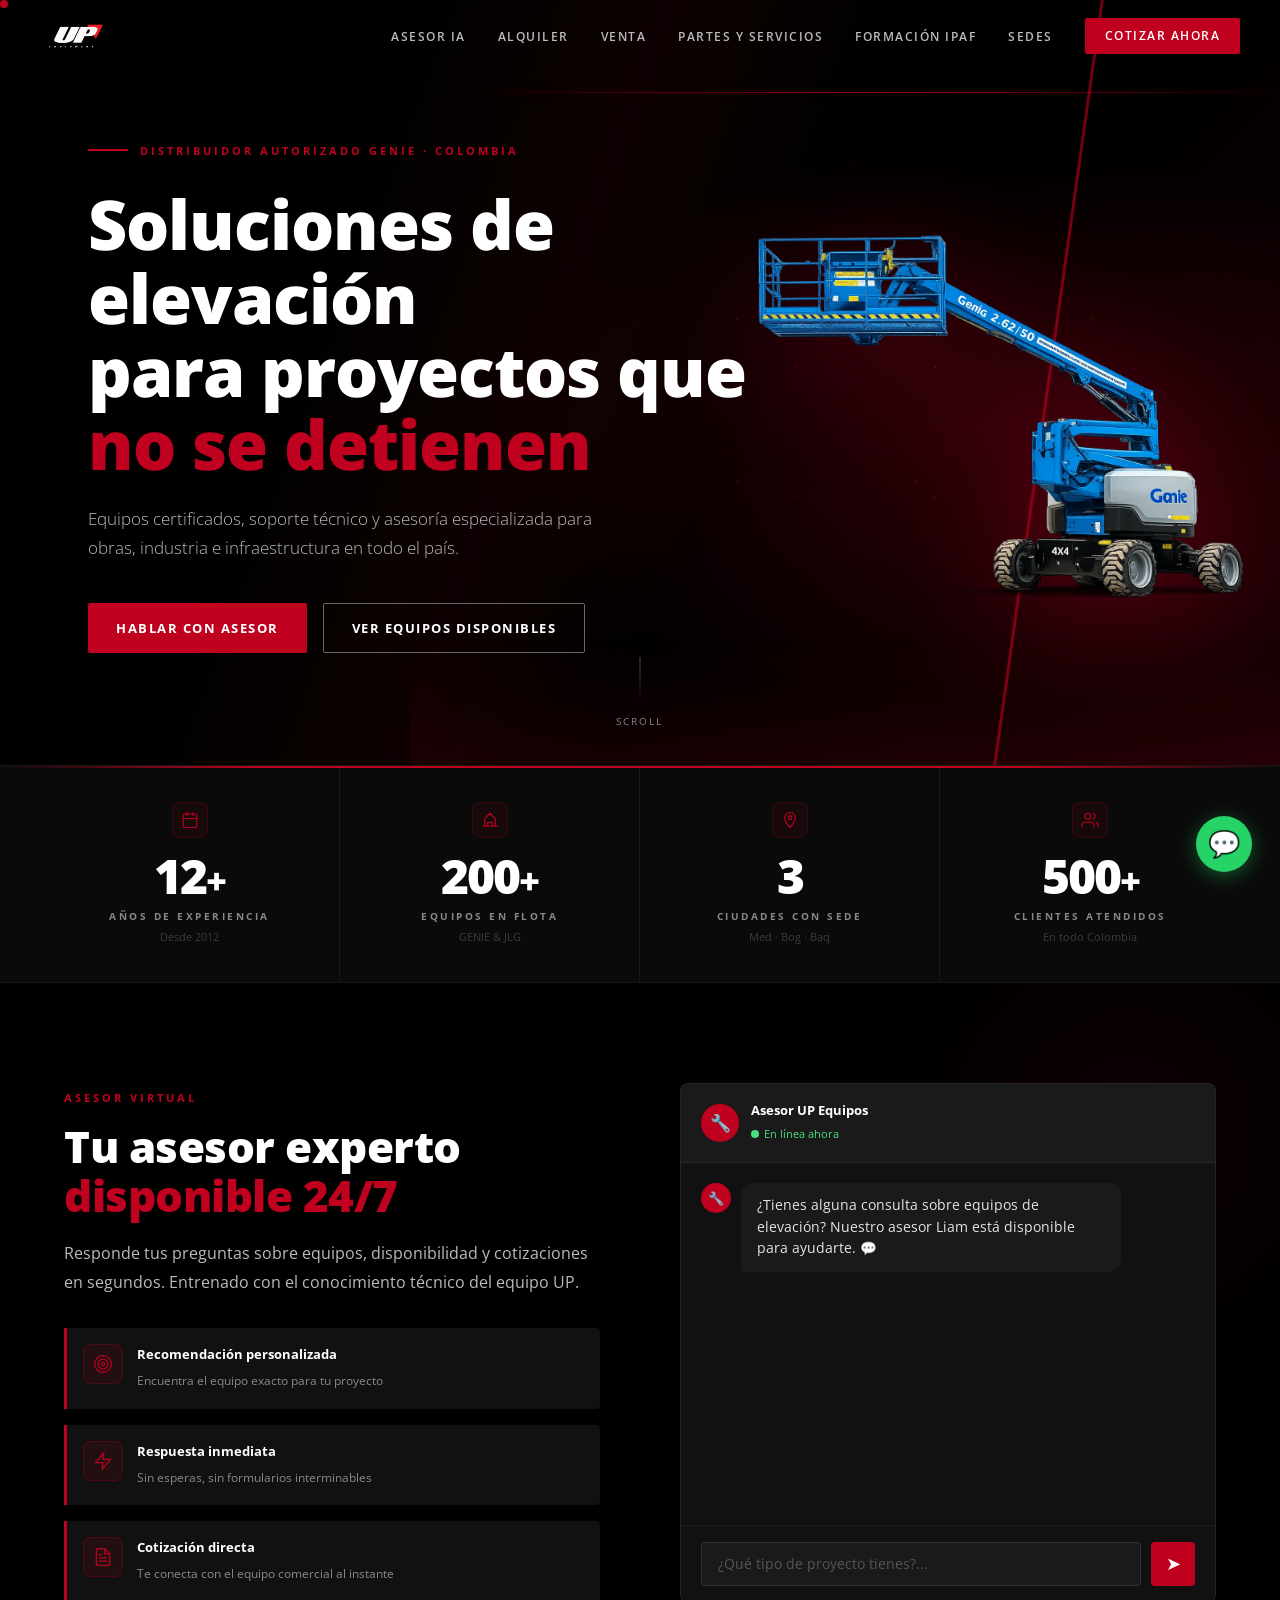
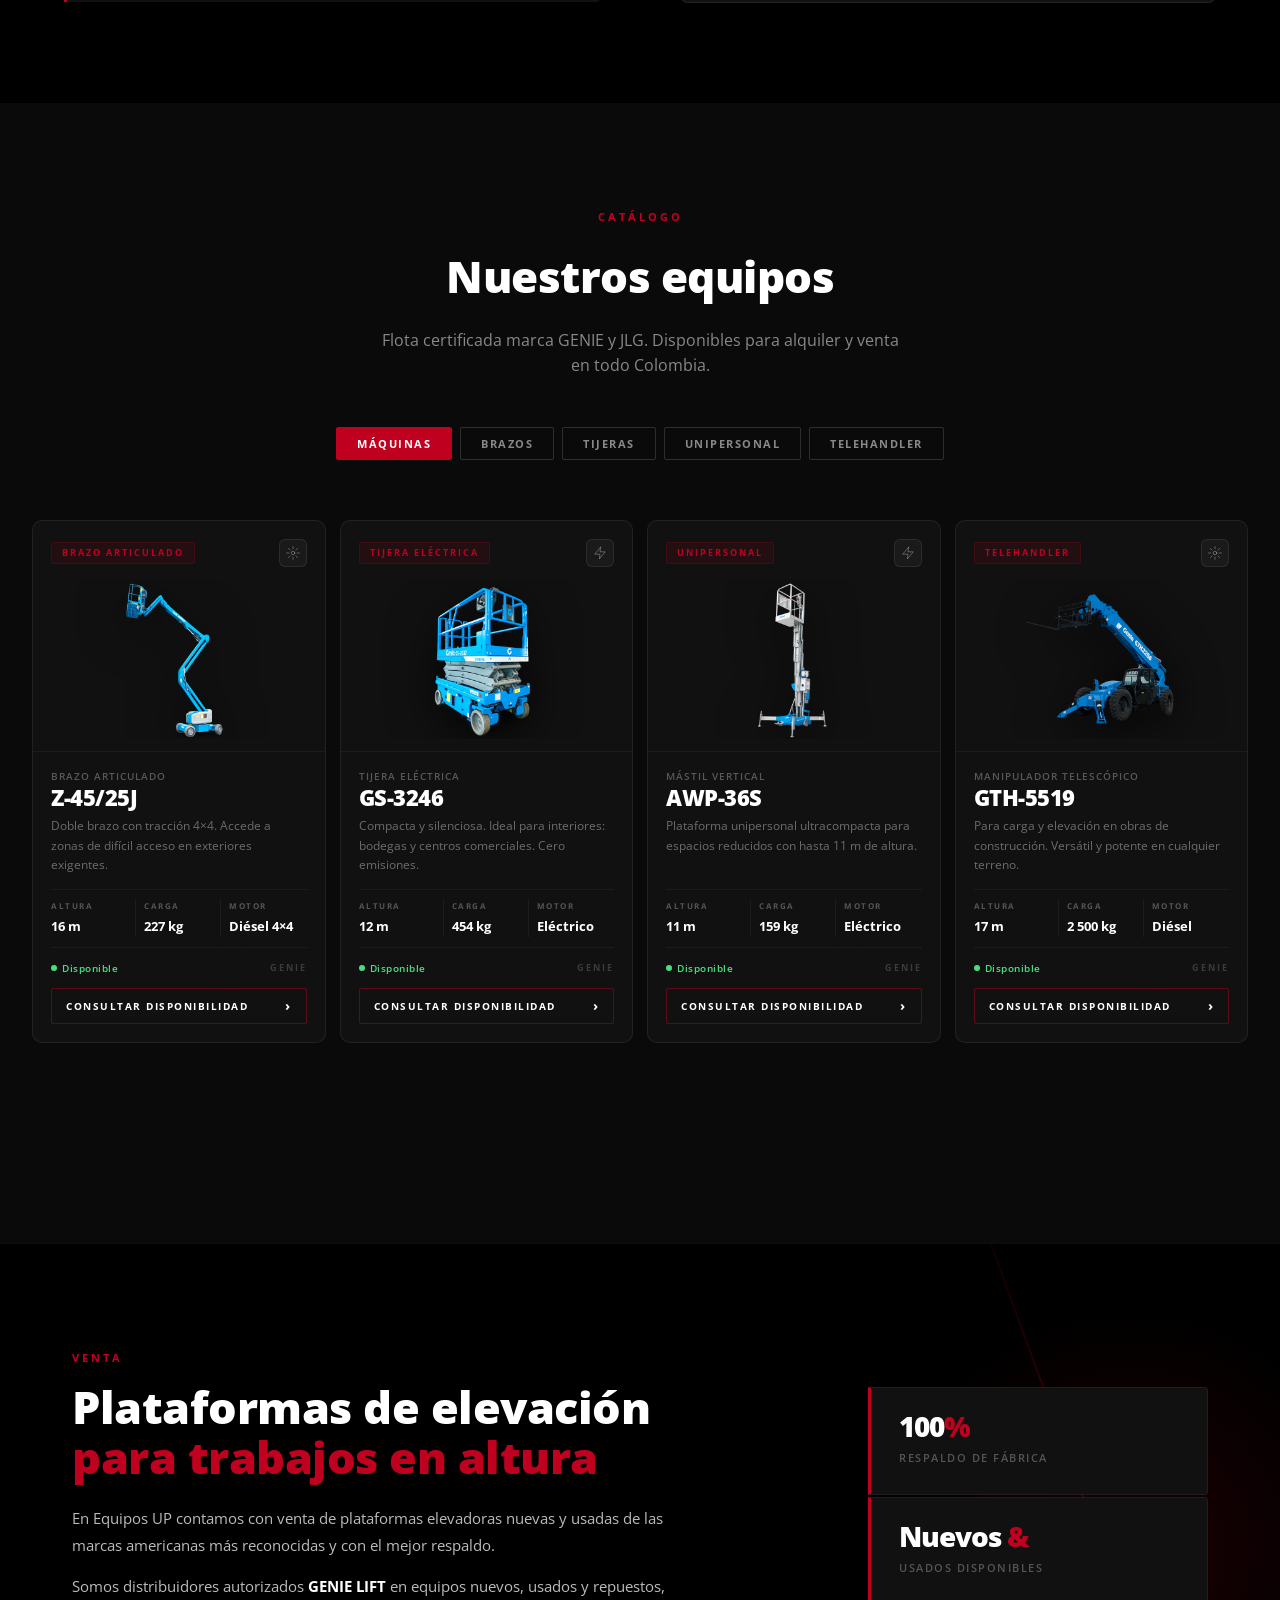
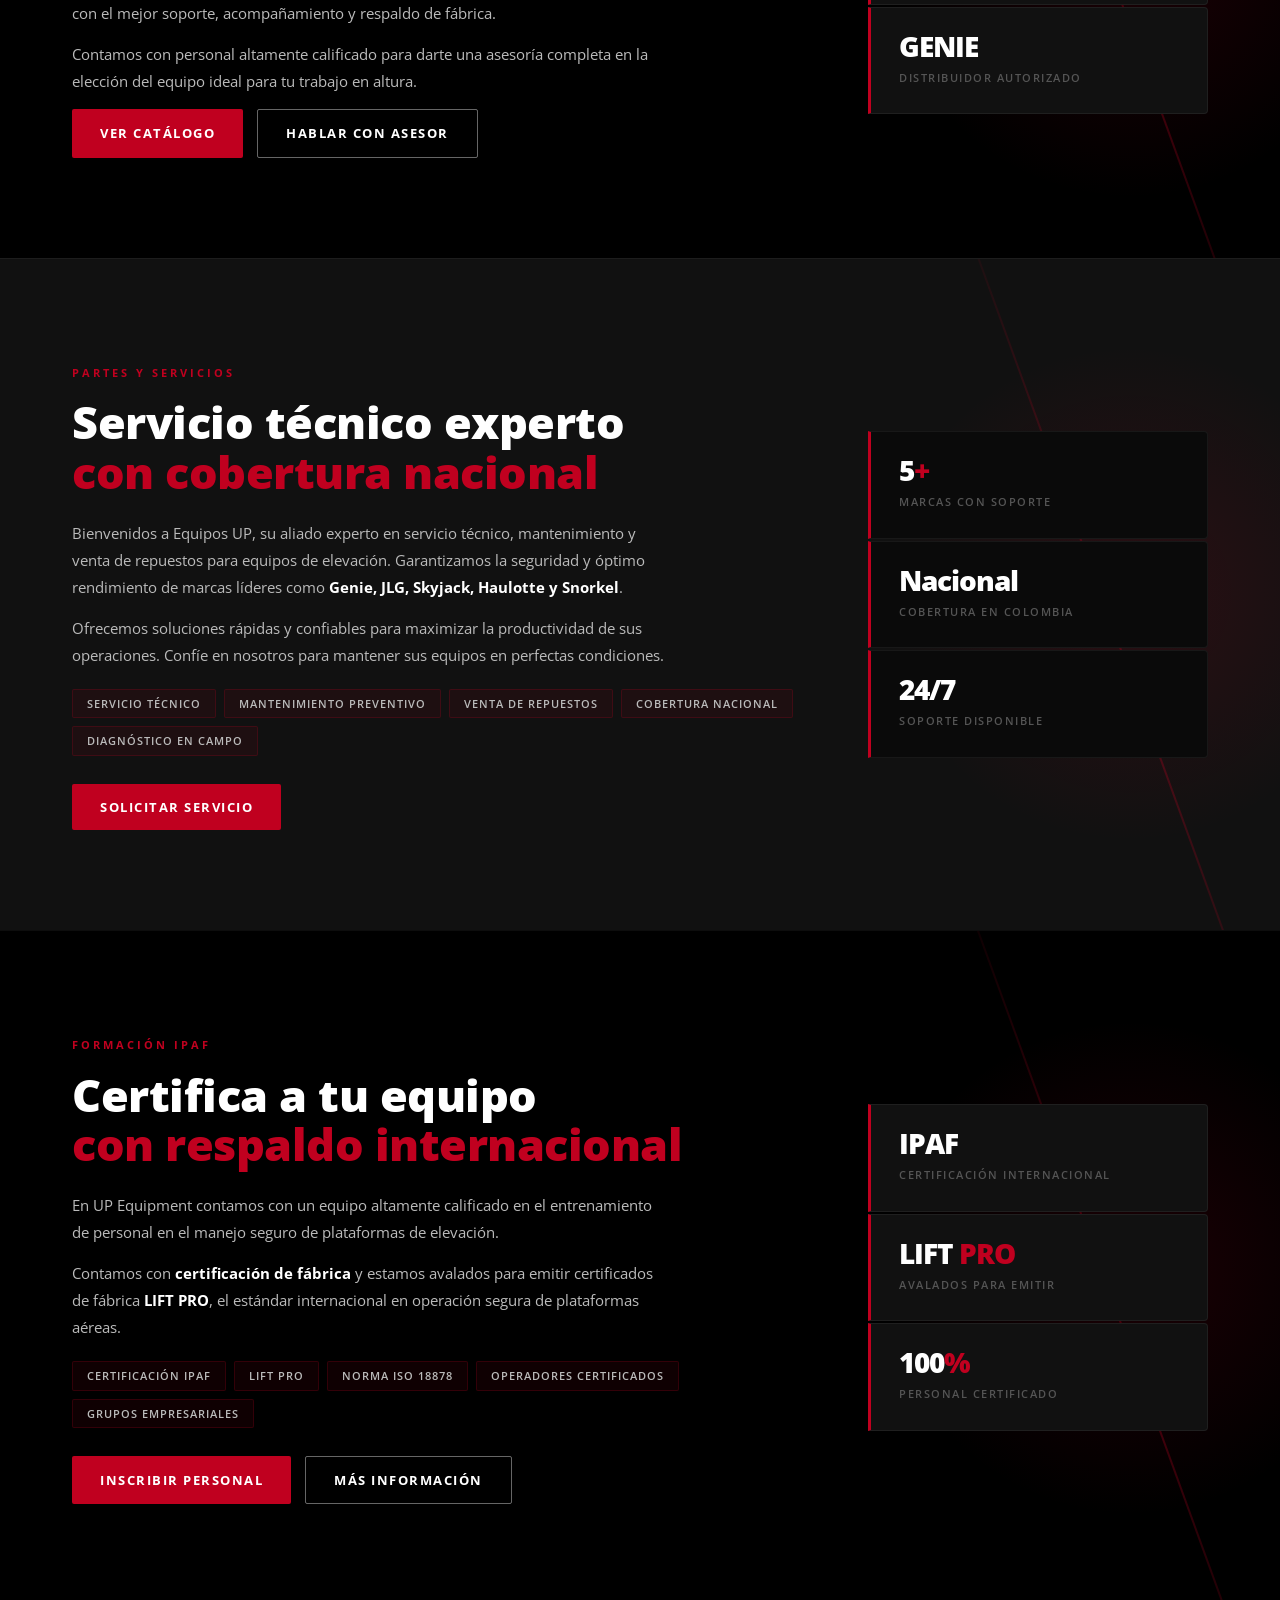
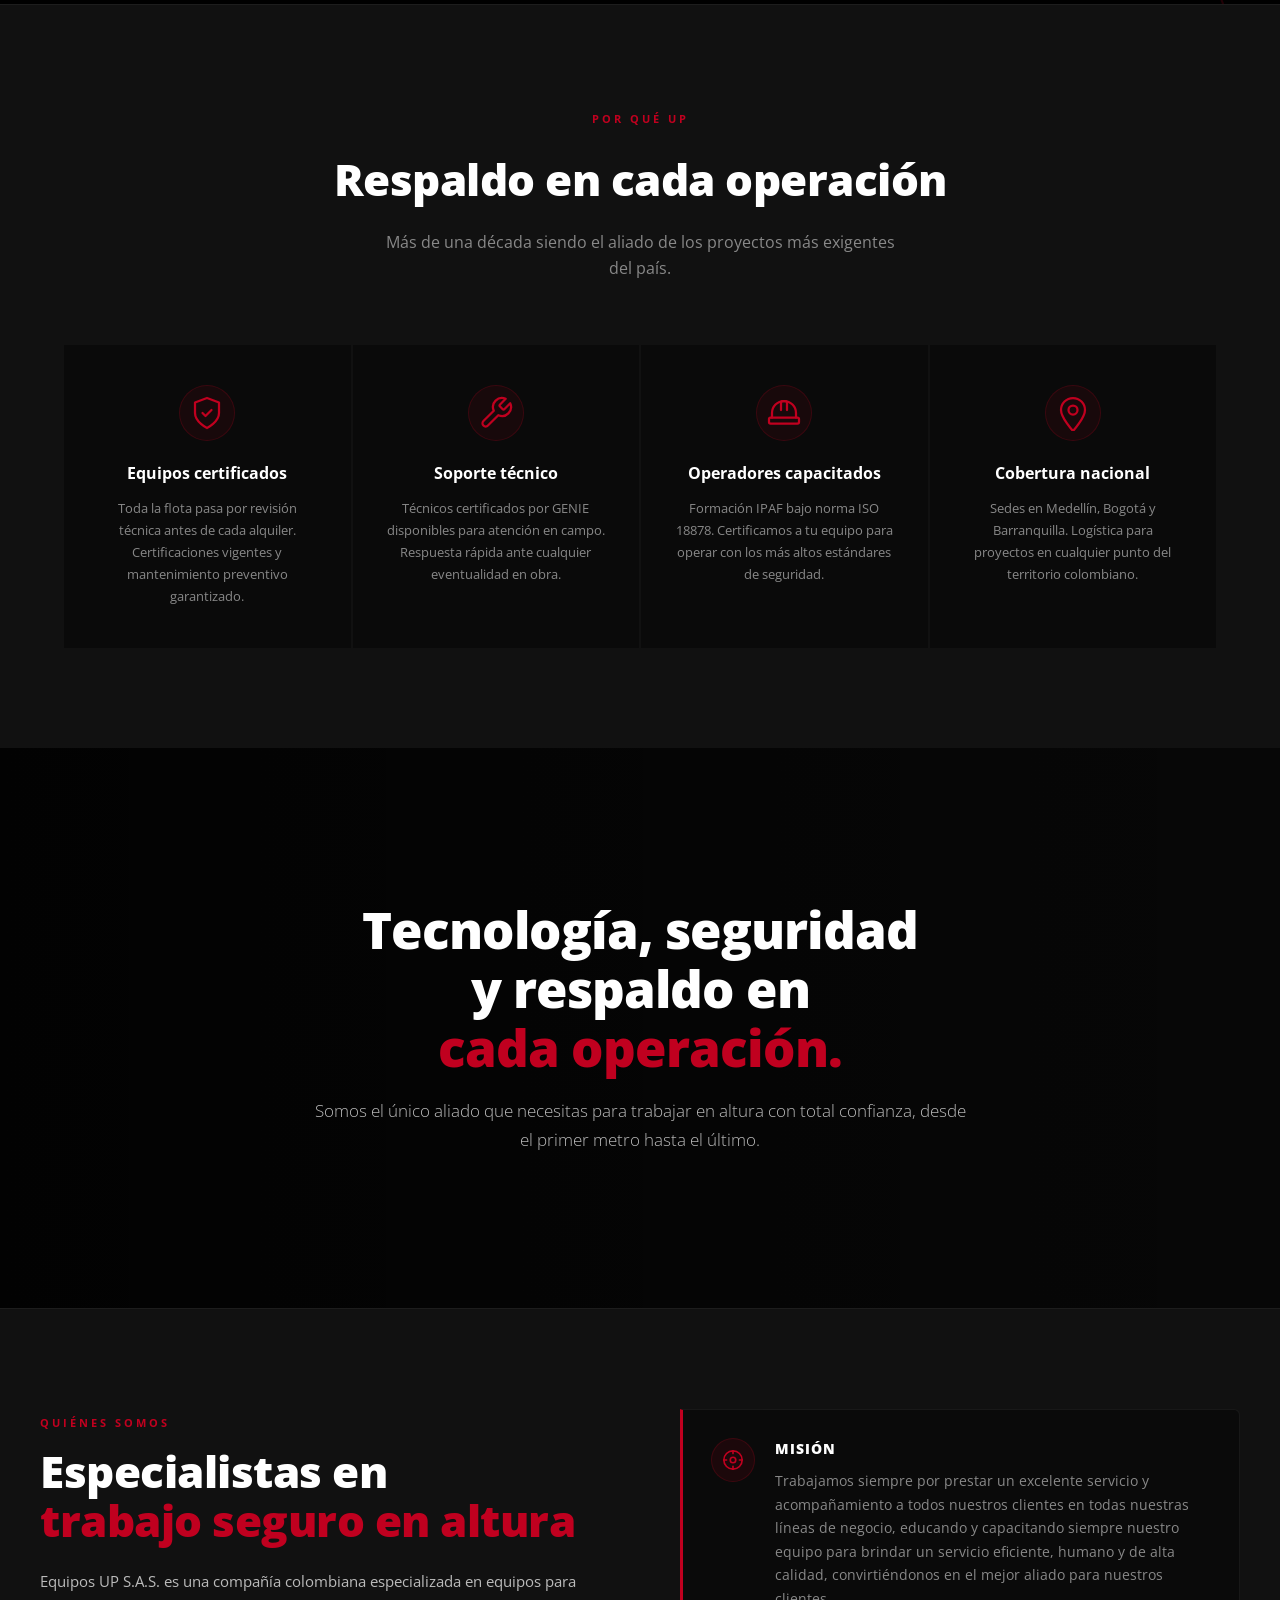
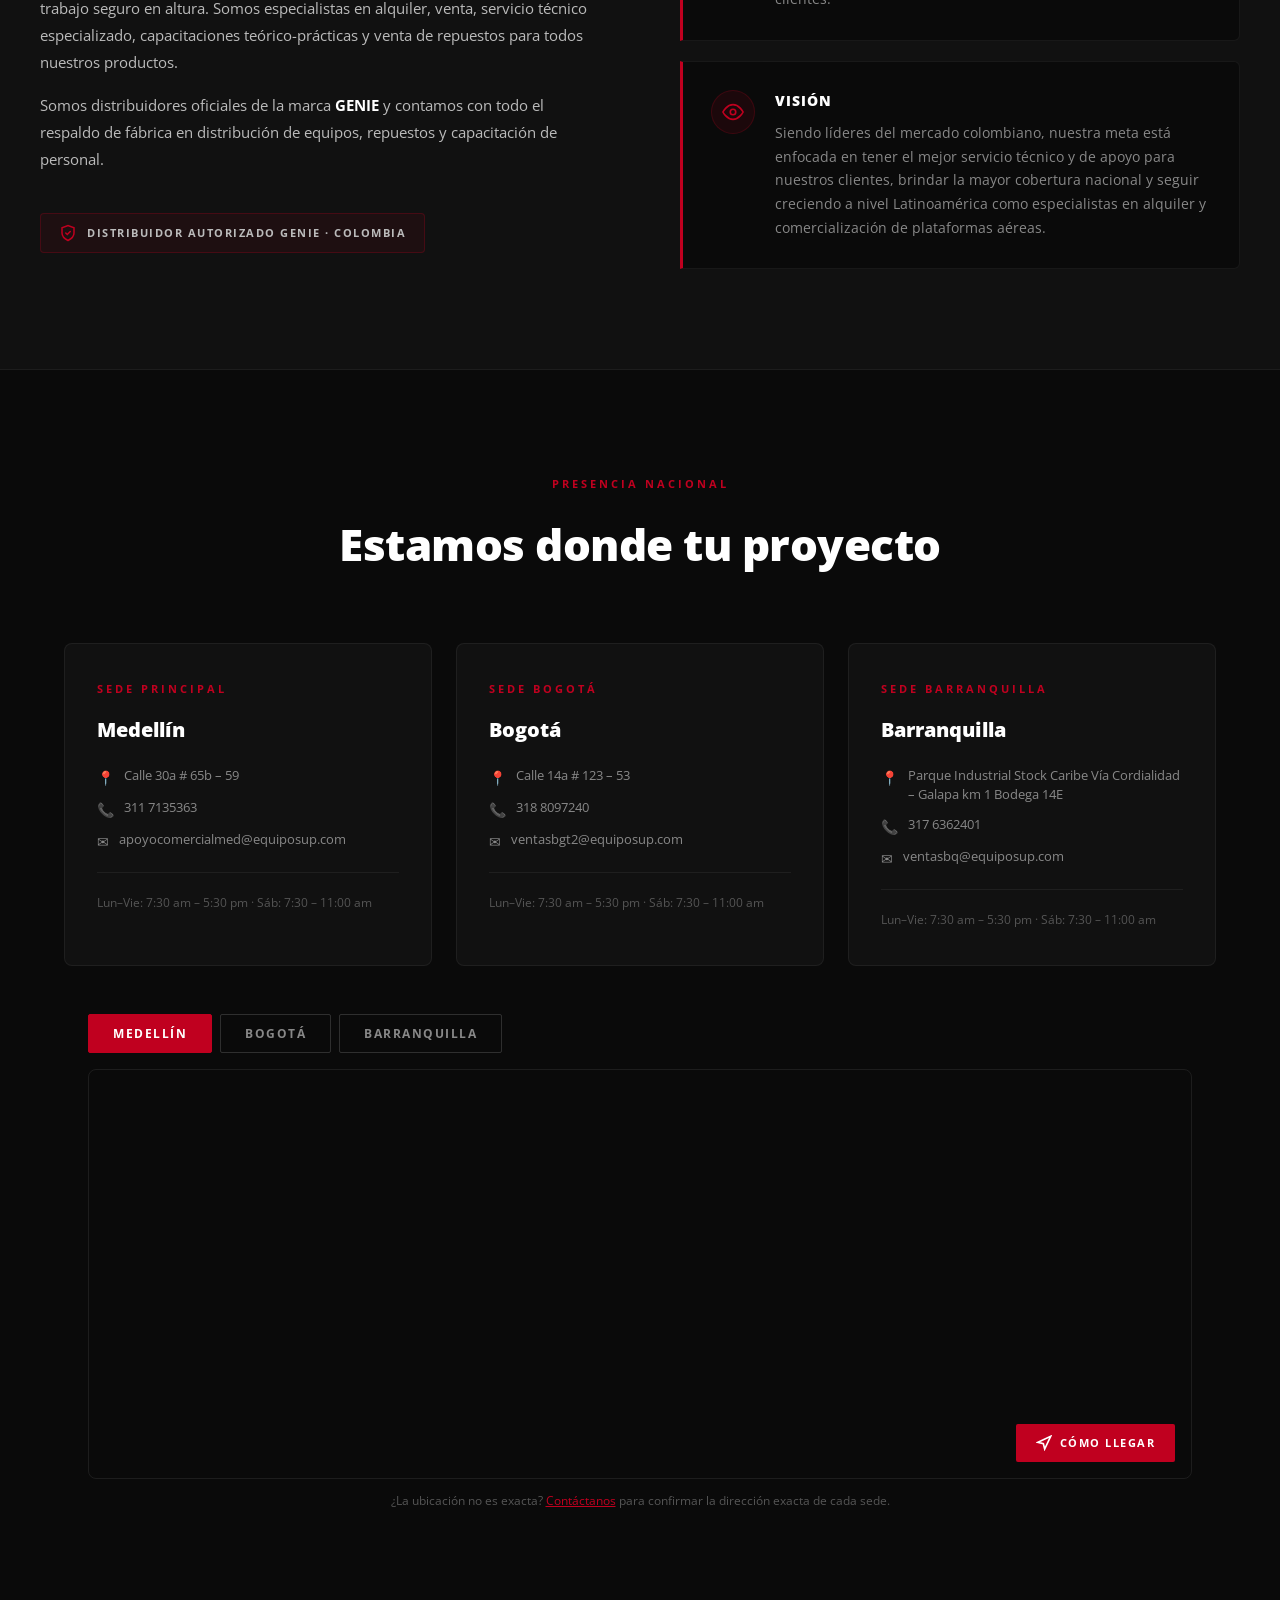
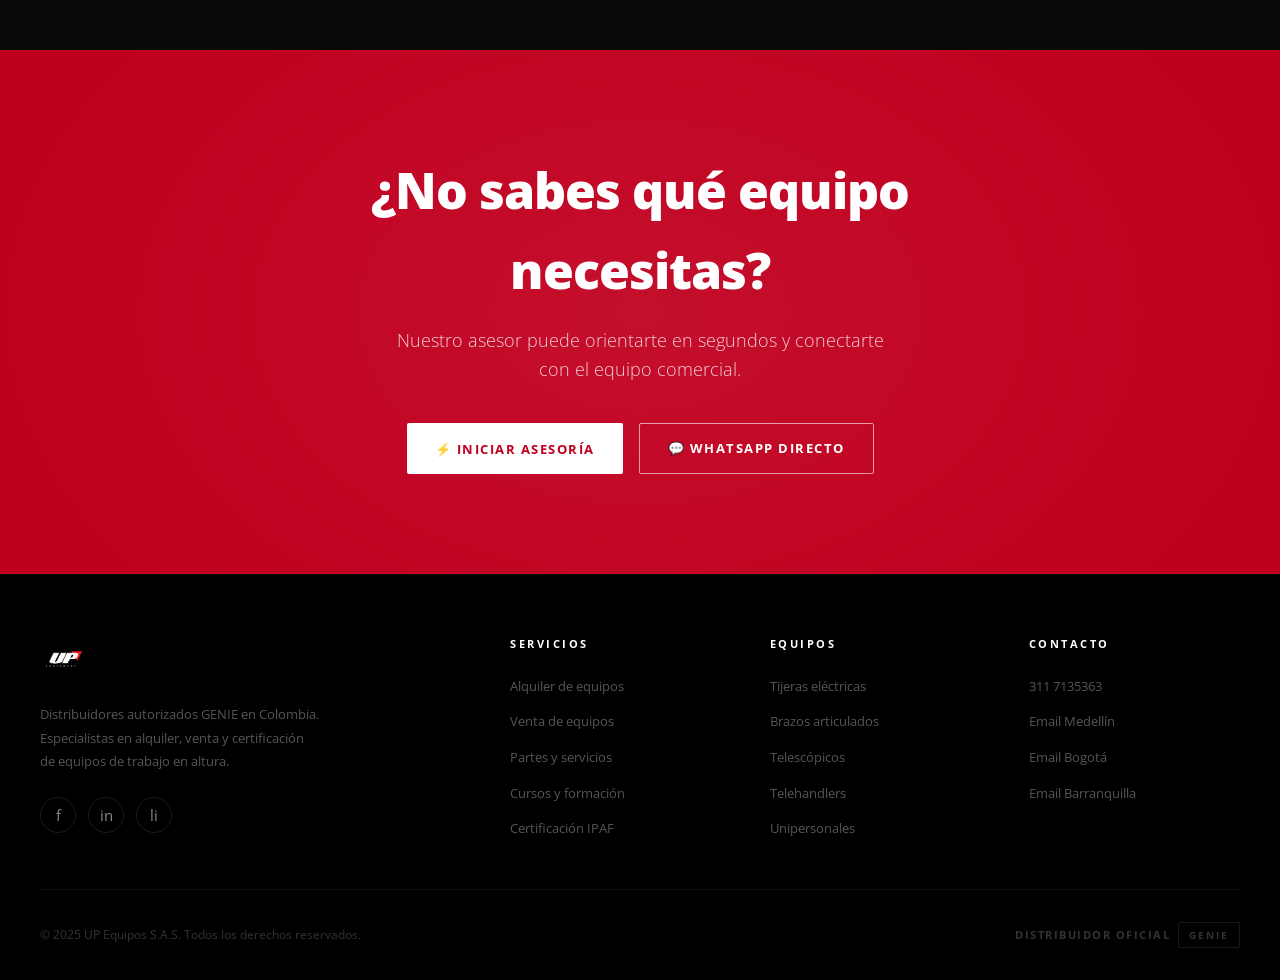
==== index.html @ 84857187 "Configurar Open Graph y Twitter Cards con imagen de marca 1200x630 - Crear imagen OG profesional (im" ====
<!DOCTYPE html>
<html lang="es">
<head>
  <meta charset="UTF-8">
  <!-- Security headers -->
  <meta http-equiv="Content-Security-Policy" content="default-src 'self'; script-src 'self' 'unsafe-inline'; style-src 'self' 'unsafe-inline' https://fonts.googleapis.com; font-src 'self' https://fonts.gstatic.com; img-src 'self' data: https:; connect-src 'self' https://oguxdohmutqgacahcwop.supabase.co; frame-src https://maps.google.com https://www.google.com; frame-ancestors 'none';">
  <meta name="referrer" content="strict-origin-when-cross-origin">
  <link rel="preload" as="image" href="/IMAGENES%20POR%20INCORPORAR/logo%20up.webp">
  <link rel="stylesheet" href="css/fonts.css">
  <meta name="viewport" content="width=device-width, initial-scale=1.0">
  <title>UP Equipos — Plataformas Elevadoras | Distribuidor GENIE Colombia</title>
  <meta name="description" content="Alquiler y venta de plataformas elevadoras certificadas. Distribuidor autorizado GENIE en Colombia. Medellín, Bogotá y Barranquilla.">
  <meta name="keywords" content="manlift, plataformas elevadoras, alquiler tijera eléctrica, brazo articulado, GENIE Colombia, IPAF, trabajo en altura">
  <meta name="robots" content="index, follow">
  <meta name="author" content="UP Equipos S.A.S.">
  <link rel="canonical" href="https://equiposup.com/">

  <!-- Open Graph -->
  <meta property="og:type" content="website">
  <meta property="og:url" content="https://equiposup.com/">
  <meta property="og:title" content="UP Equipos — Plataformas Elevadoras | Distribuidor GENIE Colombia">
  <meta property="og:description" content="Distribuidor autorizado GENIE en Colombia. Alquiler y venta de plataformas elevadoras certificadas en Medellín, Bogotá y Barranquilla.">
  <meta property="og:image" content="https://equiposup.com/imagenes/og-image.png">
  <meta property="og:image:secure_url" content="https://equiposup.com/imagenes/og-image.png">
  <meta property="og:image:type" content="image/png">
  <meta property="og:image:width" content="1200">
  <meta property="og:image:height" content="630">
  <meta property="og:image:alt" content="UP Equipment — Plataformas elevadoras, distribuidor GENIE Colombia">
  <meta property="og:locale" content="es_CO">
  <meta property="og:site_name" content="UP Equipos">

  <!-- Twitter Card -->
  <meta name="twitter:card" content="summary_large_image">
  <meta name="twitter:title" content="UP Equipos — Plataformas Elevadoras">
  <meta name="twitter:description" content="Distribuidor autorizado GENIE en Colombia. Alquiler y venta de plataformas elevadoras certificadas.">
  <meta name="twitter:image" content="https://equiposup.com/imagenes/og-image.png">
  <meta name="twitter:image:alt" content="UP Equipment — Plataformas elevadoras, distribuidor GENIE Colombia">

  <!-- Schema.org -->
  <script type="application/ld+json">
  {
    "@context": "https://schema.org",
    "@type": "LocalBusiness",
    "name": "UP Equipos S.A.S.",
    "description": "Distribuidor autorizado GENIE en Colombia. Especialistas en alquiler, venta y servicio técnico de plataformas elevadoras.",
    "url": "https://equiposup.com",
    "logo": "https://equiposup.com/IMAGENES%20POR%20INCORPORAR/logo%20up.png",
    "image": "https://equiposup.com/imagenes/og-image.png",
    "telephone": ["+573117135363", "+573188097240", "+573176362401"],
    "address": [
      {
        "@type": "PostalAddress",
        "streetAddress": "Calle 30a # 65b - 59",
        "addressLocality": "Medellín",
        "addressRegion": "Antioquia",
        "addressCountry": "CO"
      }
    ],
    "sameAs": ["https://equiposup.com"],
    "priceRange": "$$",
    "openingHours": "Mo-Fr 07:30-17:30"
  }
  </script>
  <link rel="stylesheet" href="css/styles.css">
</head>
<body>

  <!-- ==========================================
       LOADER
  =========================================== -->
  <div id="up-loader" style="
    position:fixed; inset:0; z-index:99999;
    background:#000000;
    display:flex; flex-direction:column;
    align-items:center; justify-content:center;
    transition: opacity 0.8s ease, visibility 0.8s ease;
  ">
    <!-- Fondo FX -->
    <div id="ul-glow" style="
      position:absolute;
      width:600px; height:600px;
      border-radius:50%;
      background:radial-gradient(circle, rgba(192,0,31,0.25) 0%, transparent 70%);
      animation: ulGlow 3s ease-in-out infinite;
      pointer-events:none;
    "></div>

    <!-- Logo + progreso -->
    <div style="position:relative; z-index:2; text-align:center;">
      <img src="IMAGENES POR INCORPORAR/logo up.webp"
           alt="UP Equipos"
           id="ul-logo"
           style="height:140px; width:auto; opacity:0; display:block; margin:0 auto;
                  filter: drop-shadow(0 0 20px rgba(255,255,255,0.15));
                  animation: ulLogoIn 0.8s ease 0.3s forwards;">

      <!-- Barra de progreso -->
      <div style="
        width:240px; height:2px;
        background:rgba(255,255,255,0.08);
        border-radius:2px;
        margin:32px auto 12px;
        overflow:hidden;
      ">
        <div id="ul-bar" style="
          height:100%; width:0%;
          background:linear-gradient(to right, #C0001F, #ff1a3a);
          border-radius:2px;
          transition:width 0.15s ease;
          box-shadow: 0 0 8px rgba(192,0,31,0.8);
        "></div>
      </div>

      <!-- Texto estado -->
      <div id="ul-status" style="
        font-family:'Open Sans',sans-serif;
        font-size:11px;
        font-weight:600;
        letter-spacing:3px;
        text-transform:uppercase;
        color:rgba(255,255,255,0.35);
      ">Iniciando...</div>
    </div>

    <!-- Línea inferior decorativa -->
    <div style="
      position:absolute; bottom:0; left:0; right:0;
      height:2px;
      background:linear-gradient(to right,
        transparent, #C0001F 30%, #C0001F 70%, transparent);
      animation: ulLine 2s ease-in-out infinite;
    "></div>
  </div>

  <!-- ==========================================
       NAVBAR
  =========================================== -->
  <nav class="navbar" role="navigation" aria-label="Navegación principal">
    <div class="nav-inner">
      <a href="#inicio" class="nav-logo" aria-label="UP Equipos - Inicio"
   id="nav-logo-secret">
        <img src="IMAGENES POR INCORPORAR/logo up.webp"
             alt="UP Equipos"
             class="nav-logo-svg"
             width="245" height="245"
             fetchpriority="high"
             style="height:72px; width:auto;">
      </a>

      <ul class="nav-links" role="list">
        <li><a href="#asesor">Asesor IA</a></li>
        <li><a href="#catalogo">Alquiler</a></li>
        <li><a href="#venta">Venta</a></li>
        <li><a href="#partes">Partes y Servicios</a></li>
        <li><a href="#ipaf">Formación IPAF</a></li>
        <li><a href="#sedes">Sedes</a></li>
        <a href="#asesor" class="nav-cta">Cotizar ahora</a>
      </ul>

      <button class="nav-toggle" aria-label="Abrir menú" aria-expanded="false">
        <span></span><span></span><span></span>
      </button>
    </div>

    <nav class="nav-mobile" aria-label="Menú móvil">
      <a href="#asesor">Asesor IA</a>
      <a href="#catalogo">Alquiler</a>
      <a href="#venta">Venta</a>
      <a href="#partes">Partes y Servicios</a>
      <a href="#ipaf">Formación IPAF</a>
      <a href="#sedes">Sedes</a>
      <a href="#asesor">Cotizar ahora</a>
    </nav>
  </nav>

  <main>
  <!-- ==========================================
       HERO
  =========================================== -->
  <section class="hero" id="inicio" aria-label="Sección principal">
    <div class="hero-bg">
      <!-- Reemplazar por imagen real: hero-equipo.jpg -->
      <img
        src="imagenes/hero-equipo.jpg"
        alt="Equipo de elevación en obra industrial"
        onerror="this.style.display='none'"
      >
    </div>
    <div class="hero-accent" aria-hidden="true"></div>
    <div class="hero-fx" aria-hidden="true"></div>

    <div class="hero-content">
      <div class="hero-eyebrow">
        <div class="hero-eyebrow-line"></div>
        <span>Distribuidor autorizado GENIE · Colombia</span>
      </div>

      <h1>
        Soluciones de elevación<br>
        para proyectos que<br>
        <em>no se detienen</em>
      </h1>

      <p class="hero-sub">
        Equipos certificados, soporte técnico y asesoría especializada
        para obras, industria e infraestructura en todo el país.
      </p>

      <div class="hero-buttons">
        <button class="btn btn-primary" id="hero-chat-btn">
          Hablar con asesor
        </button>
        <a href="#catalogo" class="btn btn-outline">
          Ver equipos disponibles
        </a>
      </div>
    </div>

    <img
      src="imagenes/hero-equipo.webp"
      alt="Brazo articulado GENIE en operación industrial"
      class="hero-image"
      loading="eager"
      draggable="false"
    >

    <div class="hero-scroll" aria-hidden="true">
      <div class="scroll-line"></div>
      <span>Scroll</span>
    </div>
  </section>

  <!-- ==========================================
       STATS BAR
  =========================================== -->
  <section class="stats-bar" aria-label="Cifras clave">
    <div class="stats-inner">

      <div class="stat-item reveal">
        <div class="stat-icon">
          <svg viewBox="0 0 24 24" aria-hidden="true"><rect x="3" y="4" width="18" height="18" rx="2"/><line x1="16" y1="2" x2="16" y2="6"/><line x1="8" y1="2" x2="8" y2="6"/><line x1="3" y1="10" x2="21" y2="10"/></svg>
        </div>
        <div class="stat-number">
          <span class="stat-val" data-count="12" data-suffix="">0</span><span class="stat-suffix">+</span>
        </div>
        <div class="stat-label">Años de experiencia</div>
        <div class="stat-sub">Desde 2012</div>
      </div>

      <div class="stat-item reveal reveal-delay-1">
        <div class="stat-icon">
          <svg viewBox="0 0 24 24" aria-hidden="true"><path d="M2 20h20M5 20V10l7-7 7 7v10"/><path d="M9 20v-5h6v5"/></svg>
        </div>
        <div class="stat-number">
          <span class="stat-val" data-count="200" data-suffix="">0</span><span class="stat-suffix">+</span>
        </div>
        <div class="stat-label">Equipos en flota</div>
        <div class="stat-sub">GENIE &amp; JLG</div>
      </div>

      <div class="stat-item reveal reveal-delay-2">
        <div class="stat-icon">
          <svg viewBox="0 0 24 24" aria-hidden="true"><path d="M12 2a7 7 0 0 0-7 7c0 5.25 7 13 7 13s7-7.75 7-13a7 7 0 0 0-7-7z"/><circle cx="12" cy="9" r="2.5"/></svg>
        </div>
        <div class="stat-number">
          <span class="stat-val" data-count="3" data-suffix="">0</span>
        </div>
        <div class="stat-label">Ciudades con sede</div>
        <div class="stat-sub">Med · Bog · Baq</div>
      </div>

      <div class="stat-item reveal reveal-delay-3">
        <div class="stat-icon">
          <svg viewBox="0 0 24 24" aria-hidden="true"><path d="M17 21v-2a4 4 0 0 0-4-4H5a4 4 0 0 0-4 4v2"/><circle cx="9" cy="7" r="4"/><path d="M23 21v-2a4 4 0 0 0-3-3.87"/><path d="M16 3.13a4 4 0 0 1 0 7.75"/></svg>
        </div>
        <div class="stat-number">
          <span class="stat-val" data-count="500" data-suffix="">0</span><span class="stat-suffix">+</span>
        </div>
        <div class="stat-label">Clientes atendidos</div>
        <div class="stat-sub">En todo Colombia</div>
      </div>

    </div>
  </section>

  <!-- ==========================================
       ASESOR IA
  =========================================== -->
  <section class="assistant-section" id="asesor" aria-label="Asesor comercial virtual">
    <div class="assistant-inner container">
      <div class="assistant-info">
        <span class="section-label">Asesor virtual</span>
        <h2 class="reveal">
          Tu asesor experto<br>
          <em>disponible 24/7</em>
        </h2>
        <p class="reveal reveal-delay-1">
          Responde tus preguntas sobre equipos, disponibilidad y cotizaciones
          en segundos. Entrenado con el conocimiento técnico del equipo UP.
        </p>

        <div class="assistant-features">
          <div class="assistant-feature reveal reveal-delay-2">
            <div class="feature-icon"><svg width="20" height="20" viewBox="0 0 24 24" fill="none" stroke="#C0001F" stroke-width="1.5" stroke-linecap="round"><circle cx="12" cy="12" r="10"/><circle cx="12" cy="12" r="6"/><circle cx="12" cy="12" r="2"/></svg></div>
            <div class="feature-text">
              <strong>Recomendación personalizada</strong>
              <span>Encuentra el equipo exacto para tu proyecto</span>
            </div>
          </div>
          <div class="assistant-feature reveal reveal-delay-3">
            <div class="feature-icon"><svg width="20" height="20" viewBox="0 0 24 24" fill="none" stroke="#C0001F" stroke-width="1.5" stroke-linecap="round" stroke-linejoin="round"><polygon points="13 2 3 14 12 14 11 22 21 10 12 10 13 2"/></svg></div>
            <div class="feature-text">
              <strong>Respuesta inmediata</strong>
              <span>Sin esperas, sin formularios interminables</span>
            </div>
          </div>
          <div class="assistant-feature reveal reveal-delay-4">
            <div class="feature-icon"><svg width="20" height="20" viewBox="0 0 24 24" fill="none" stroke="#C0001F" stroke-width="1.5" stroke-linecap="round" stroke-linejoin="round"><path d="M14 2H6a2 2 0 0 0-2 2v16a2 2 0 0 0 2 2h12a2 2 0 0 0 2-2V8z"/><polyline points="14 2 14 8 20 8"/><line x1="16" y1="13" x2="8" y2="13"/><line x1="16" y1="17" x2="8" y2="17"/><polyline points="10 9 9 9 8 9"/></svg></div>
            <div class="feature-text">
              <strong>Cotización directa</strong>
              <span>Te conecta con el equipo comercial al instante</span>
            </div>
          </div>
        </div>
      </div>

      <!-- Chat widget -->
      <div class="chat-widget reveal reveal-delay-2" role="region" aria-label="Chat con asesor">
        <div class="chat-header">
          <div class="chat-avatar" aria-hidden="true">🔧</div>
          <div class="chat-header-info">
            <strong>Asesor UP Equipos</strong>
            <span><span class="chat-status-dot" aria-hidden="true"></span>En línea ahora</span>
          </div>
        </div>

        <div class="chat-messages" id="chat-messages" role="log" aria-live="polite" aria-label="Mensajes del chat">
          <!-- Los mensajes se insertan aquí vía JS -->
        </div>

        <div class="chat-input-area">
          <textarea
            class="chat-input"
            id="chat-input"
            placeholder="¿Qué tipo de proyecto tienes?..."
            rows="1"
            aria-label="Escribe tu mensaje"
            maxlength="500"
          ></textarea>
          <button class="chat-send" id="chat-send" aria-label="Enviar mensaje">
            ➤
          </button>
        </div>
      </div>
    </div>
  </section>

  <!-- ==========================================
       CATÁLOGO
  =========================================== -->
  <section class="catalogo-section" id="catalogo" aria-label="Catálogo de equipos">
    <div class="section-header reveal">
      <span class="section-label">Catálogo</span>
      <h2>Nuestros equipos</h2>
      <p>Flota certificada marca GENIE y JLG. Disponibles para alquiler y venta en todo Colombia.</p>
    </div>

    <!-- Filtros -->
    <div class="catalogo-filters" role="group" aria-label="Filtrar equipos">
      <button class="filter-btn active" data-filter="todos">Máquinas</button>
      <button class="filter-btn" data-filter="brazo">Brazos</button>
      <button class="filter-btn" data-filter="tijera">Tijeras</button>
      <button class="filter-btn" data-filter="unipersonal">Unipersonal</button>
      <button class="filter-btn" data-filter="telehandler">Telehandler</button>
    </div>

    <!-- Grid de tarjetas verticales -->
    <div class="eq-grid" id="eq-grid" role="list">

      <div class="eq-card" data-cat="brazo" role="listitem">
        <div class="eq-card-bg"><svg viewBox="0 0 200 200" xmlns="http://www.w3.org/2000/svg" aria-hidden="true">
            <circle cx="100" cy="100" r="55"  fill="none" stroke="rgba(192,0,31,0.6)" stroke-width="1"/>
            <circle cx="100" cy="100" r="80"  fill="none" stroke="rgba(192,0,31,0.35)" stroke-width="1"/>
            <circle cx="100" cy="100" r="105" fill="none" stroke="rgba(192,0,31,0.18)" stroke-width="1"/>
          </svg></div>
        <div class="eq-card-top">
          <div class="eq-card-cat-row">
            <span class="eq-card-cat">Brazo Articulado</span>
            <div class="eq-card-prop-icon"><svg viewBox="0 0 24 24" aria-hidden="true"><circle cx="12" cy="12" r="3"/><path d="M12 1v4M12 19v4M4.22 4.22l2.83 2.83M16.95 16.95l2.83 2.83M1 12h4M19 12h4M4.22 19.78l2.83-2.83M16.95 7.05l2.83-2.83"/></svg></div>
          </div>
          <div class="eq-card-image">
            <img src="IMAGENES POR INCORPORAR/BRAZO ARTICULADO Z45 25J.webp" alt="Brazo Articulado Z-45/25J" loading="lazy" width="245" height="245" onerror="this.style.opacity='0'">
          </div>
        </div>
        <div class="eq-card-body">
          <div class="eq-card-model">
            <div class="eq-card-model-sub">Brazo articulado</div>
            <div class="eq-card-title">Z-45/25J</div>
          </div>
          <p class="eq-card-desc">Doble brazo con tracción 4×4. Accede a zonas de difícil acceso en exteriores exigentes.</p>
          <div class="eq-card-specs"><div class="eq-spec"><span class="eq-spec-label">Altura</span><span class="eq-spec-val">16 m</span></div><div class="eq-spec"><span class="eq-spec-label">Carga</span><span class="eq-spec-val">227 kg</span></div><div class="eq-spec"><span class="eq-spec-label">Motor</span><span class="eq-spec-val">Diésel 4×4</span></div></div>
          <div class="eq-card-meta">
            <div class="eq-card-availability">
              <span class="eq-card-availability-dot"></span>Disponible
            </div>
            <span class="eq-card-brand">GENIE</span>
          </div>
          <button class="eq-card-btn" onclick="consultarEquipo('Brazo Articulado Z-45/25J')">
            Consultar disponibilidad <span class="eq-card-btn-arrow">›</span>
          </button>
        </div>
      </div>
      <div class="eq-card" data-cat="brazo" role="listitem">
        <div class="eq-card-bg"><svg viewBox="0 0 200 200" xmlns="http://www.w3.org/2000/svg" aria-hidden="true">
            <circle cx="100" cy="100" r="55"  fill="none" stroke="rgba(192,0,31,0.6)" stroke-width="1"/>
            <circle cx="100" cy="100" r="80"  fill="none" stroke="rgba(192,0,31,0.35)" stroke-width="1"/>
            <circle cx="100" cy="100" r="105" fill="none" stroke="rgba(192,0,31,0.18)" stroke-width="1"/>
          </svg></div>
        <div class="eq-card-top">
          <div class="eq-card-cat-row">
            <span class="eq-card-cat">Brazo Articulado</span>
            <div class="eq-card-prop-icon"><svg viewBox="0 0 24 24" aria-hidden="true"><circle cx="12" cy="12" r="3"/><path d="M12 1v4M12 19v4M4.22 4.22l2.83 2.83M16.95 16.95l2.83 2.83M1 12h4M19 12h4M4.22 19.78l2.83-2.83M16.95 7.05l2.83-2.83"/></svg></div>
          </div>
          <div class="eq-card-image">
            <img src="IMAGENES POR INCORPORAR/BRAZO ARTICULADO Z62 40.png" alt="Brazo Articulado Z-62/40" loading="lazy" width="245" height="245" onerror="this.style.opacity='0'">
          </div>
        </div>
        <div class="eq-card-body">
          <div class="eq-card-model">
            <div class="eq-card-model-sub">Brazo articulado</div>
            <div class="eq-card-title">Z-62/40</div>
          </div>
          <p class="eq-card-desc">Alcance horizontal extendido. Ideal para fachadas y estructuras industriales.</p>
          <div class="eq-card-specs"><div class="eq-spec"><span class="eq-spec-label">Altura</span><span class="eq-spec-val">19 m</span></div><div class="eq-spec"><span class="eq-spec-label">Carga</span><span class="eq-spec-val">227 kg</span></div><div class="eq-spec"><span class="eq-spec-label">Motor</span><span class="eq-spec-val">Diésel 4×4</span></div></div>
          <div class="eq-card-meta">
            <div class="eq-card-availability">
              <span class="eq-card-availability-dot"></span>Disponible
            </div>
            <span class="eq-card-brand">GENIE</span>
          </div>
          <button class="eq-card-btn" onclick="consultarEquipo('Brazo Articulado Z-62/40')">
            Consultar disponibilidad <span class="eq-card-btn-arrow">›</span>
          </button>
        </div>
      </div>
      <div class="eq-card" data-cat="brazo" role="listitem">
        <div class="eq-card-bg"><svg viewBox="0 0 200 200" xmlns="http://www.w3.org/2000/svg" aria-hidden="true">
            <circle cx="100" cy="100" r="55"  fill="none" stroke="rgba(192,0,31,0.6)" stroke-width="1"/>
            <circle cx="100" cy="100" r="80"  fill="none" stroke="rgba(192,0,31,0.35)" stroke-width="1"/>
            <circle cx="100" cy="100" r="105" fill="none" stroke="rgba(192,0,31,0.18)" stroke-width="1"/>
          </svg></div>
        <div class="eq-card-top">
          <div class="eq-card-cat-row">
            <span class="eq-card-cat">Brazo Articulado</span>
            <div class="eq-card-prop-icon"><svg viewBox="0 0 24 24" aria-hidden="true"><circle cx="12" cy="12" r="3"/><path d="M12 1v4M12 19v4M4.22 4.22l2.83 2.83M16.95 16.95l2.83 2.83M1 12h4M19 12h4M4.22 19.78l2.83-2.83M16.95 7.05l2.83-2.83"/></svg></div>
          </div>
          <div class="eq-card-image">
            <img src="IMAGENES POR INCORPORAR/Z80 60.png" alt="Brazo Articulado Z-80/60" loading="lazy" width="245" height="245" onerror="this.style.opacity='0'">
          </div>
        </div>
        <div class="eq-card-body">
          <div class="eq-card-model">
            <div class="eq-card-model-sub">Brazo articulado</div>
            <div class="eq-card-title">Z-80/60</div>
          </div>
          <p class="eq-card-desc">Gran alcance vertical y horizontal para proyectos de infraestructura de gran envergadura.</p>
          <div class="eq-card-specs"><div class="eq-spec"><span class="eq-spec-label">Altura</span><span class="eq-spec-val">26 m</span></div><div class="eq-spec"><span class="eq-spec-label">Carga</span><span class="eq-spec-val">227 kg</span></div><div class="eq-spec"><span class="eq-spec-label">Motor</span><span class="eq-spec-val">Diésel 4×4</span></div></div>
          <div class="eq-card-meta">
            <div class="eq-card-availability">
              <span class="eq-card-availability-dot"></span>Disponible
            </div>
            <span class="eq-card-brand">GENIE</span>
          </div>
          <button class="eq-card-btn" onclick="consultarEquipo('Brazo Articulado Z-80/60')">
            Consultar disponibilidad <span class="eq-card-btn-arrow">›</span>
          </button>
        </div>
      </div>
      <div class="eq-card" data-cat="tijera" role="listitem">
        <div class="eq-card-bg"><svg viewBox="0 0 200 200" xmlns="http://www.w3.org/2000/svg" aria-hidden="true">
            <circle cx="100" cy="100" r="55"  fill="none" stroke="rgba(192,0,31,0.6)" stroke-width="1"/>
            <circle cx="100" cy="100" r="80"  fill="none" stroke="rgba(192,0,31,0.35)" stroke-width="1"/>
            <circle cx="100" cy="100" r="105" fill="none" stroke="rgba(192,0,31,0.18)" stroke-width="1"/>
          </svg></div>
        <div class="eq-card-top">
          <div class="eq-card-cat-row">
            <span class="eq-card-cat">Tijera Eléctrica</span>
            <div class="eq-card-prop-icon"><svg viewBox="0 0 24 24" aria-hidden="true"><polyline points="13 2 3 14 12 14 11 22 21 10 12 10 13 2"/></svg></div>
          </div>
          <div class="eq-card-image">
            <img src="IMAGENES POR INCORPORAR/TIJERA.webp" alt="Tijera Eléctrica GS-3246" loading="lazy" width="245" height="245" onerror="this.style.opacity='0'">
          </div>
        </div>
        <div class="eq-card-body">
          <div class="eq-card-model">
            <div class="eq-card-model-sub">Tijera eléctrica</div>
            <div class="eq-card-title">GS-3246</div>
          </div>
          <p class="eq-card-desc">Compacta y silenciosa. Ideal para interiores: bodegas y centros comerciales. Cero emisiones.</p>
          <div class="eq-card-specs"><div class="eq-spec"><span class="eq-spec-label">Altura</span><span class="eq-spec-val">12 m</span></div><div class="eq-spec"><span class="eq-spec-label">Carga</span><span class="eq-spec-val">454 kg</span></div><div class="eq-spec"><span class="eq-spec-label">Motor</span><span class="eq-spec-val">Eléctrico</span></div></div>
          <div class="eq-card-meta">
            <div class="eq-card-availability">
              <span class="eq-card-availability-dot"></span>Disponible
            </div>
            <span class="eq-card-brand">GENIE</span>
          </div>
          <button class="eq-card-btn" onclick="consultarEquipo('Tijera Eléctrica GS-3246')">
            Consultar disponibilidad <span class="eq-card-btn-arrow">›</span>
          </button>
        </div>
      </div>
      <div class="eq-card" data-cat="unipersonal" role="listitem">
        <div class="eq-card-bg"><svg viewBox="0 0 200 200" xmlns="http://www.w3.org/2000/svg" aria-hidden="true">
            <circle cx="100" cy="100" r="55"  fill="none" stroke="rgba(192,0,31,0.6)" stroke-width="1"/>
            <circle cx="100" cy="100" r="80"  fill="none" stroke="rgba(192,0,31,0.35)" stroke-width="1"/>
            <circle cx="100" cy="100" r="105" fill="none" stroke="rgba(192,0,31,0.18)" stroke-width="1"/>
          </svg></div>
        <div class="eq-card-top">
          <div class="eq-card-cat-row">
            <span class="eq-card-cat">Unipersonal</span>
            <div class="eq-card-prop-icon"><svg viewBox="0 0 24 24" aria-hidden="true"><polyline points="13 2 3 14 12 14 11 22 21 10 12 10 13 2"/></svg></div>
          </div>
          <div class="eq-card-image">
            <img src="IMAGENES POR INCORPORAR/UNI PERSONAL NO AUTOPROPULSADA.webp" alt="Mástil Vertical AWP-36S" loading="lazy" width="245" height="245" onerror="this.style.opacity='0'">
          </div>
        </div>
        <div class="eq-card-body">
          <div class="eq-card-model">
            <div class="eq-card-model-sub">Mástil vertical</div>
            <div class="eq-card-title">AWP-36S</div>
          </div>
          <p class="eq-card-desc">Plataforma unipersonal ultracompacta para espacios reducidos con hasta 11 m de altura.</p>
          <div class="eq-card-specs"><div class="eq-spec"><span class="eq-spec-label">Altura</span><span class="eq-spec-val">11 m</span></div><div class="eq-spec"><span class="eq-spec-label">Carga</span><span class="eq-spec-val">159 kg</span></div><div class="eq-spec"><span class="eq-spec-label">Motor</span><span class="eq-spec-val">Eléctrico</span></div></div>
          <div class="eq-card-meta">
            <div class="eq-card-availability">
              <span class="eq-card-availability-dot"></span>Disponible
            </div>
            <span class="eq-card-brand">GENIE</span>
          </div>
          <button class="eq-card-btn" onclick="consultarEquipo('Mástil Vertical AWP-36S')">
            Consultar disponibilidad <span class="eq-card-btn-arrow">›</span>
          </button>
        </div>
      </div>
      <div class="eq-card" data-cat="unipersonal" role="listitem">
        <div class="eq-card-bg"><svg viewBox="0 0 200 200" xmlns="http://www.w3.org/2000/svg" aria-hidden="true">
            <circle cx="100" cy="100" r="55"  fill="none" stroke="rgba(192,0,31,0.6)" stroke-width="1"/>
            <circle cx="100" cy="100" r="80"  fill="none" stroke="rgba(192,0,31,0.35)" stroke-width="1"/>
            <circle cx="100" cy="100" r="105" fill="none" stroke="rgba(192,0,31,0.18)" stroke-width="1"/>
          </svg></div>
        <div class="eq-card-top">
          <div class="eq-card-cat-row">
            <span class="eq-card-cat">Unipersonal</span>
            <div class="eq-card-prop-icon"><svg viewBox="0 0 24 24" aria-hidden="true"><polyline points="13 2 3 14 12 14 11 22 21 10 12 10 13 2"/></svg></div>
          </div>
          <div class="eq-card-image">
            <img src="IMAGENES POR INCORPORAR/UNIPERSONAL AUTOPROPULSADA.png" alt="Unipersonal GR-20" loading="lazy" width="245" height="245" onerror="this.style.opacity='0'">
          </div>
        </div>
        <div class="eq-card-body">
          <div class="eq-card-model">
            <div class="eq-card-model-sub">Autopropulsada</div>
            <div class="eq-card-title">GR-20</div>
          </div>
          <p class="eq-card-desc">Plataforma unipersonal autopropulsada, ágil y compacta para espacios reducidos.</p>
          <div class="eq-card-specs"><div class="eq-spec"><span class="eq-spec-label">Altura</span><span class="eq-spec-val">7.79 m</span></div><div class="eq-spec"><span class="eq-spec-label">Carga</span><span class="eq-spec-val">159 kg</span></div><div class="eq-spec"><span class="eq-spec-label">Motor</span><span class="eq-spec-val">Eléctrico</span></div></div>
          <div class="eq-card-meta">
            <div class="eq-card-availability">
              <span class="eq-card-availability-dot"></span>Disponible
            </div>
            <span class="eq-card-brand">GENIE</span>
          </div>
          <button class="eq-card-btn" onclick="consultarEquipo('Unipersonal GR-20')">
            Consultar disponibilidad <span class="eq-card-btn-arrow">›</span>
          </button>
        </div>
      </div>
      <div class="eq-card" data-cat="telehandler" role="listitem">
        <div class="eq-card-bg"><svg viewBox="0 0 200 200" xmlns="http://www.w3.org/2000/svg" aria-hidden="true">
            <circle cx="100" cy="100" r="55"  fill="none" stroke="rgba(192,0,31,0.6)" stroke-width="1"/>
            <circle cx="100" cy="100" r="80"  fill="none" stroke="rgba(192,0,31,0.35)" stroke-width="1"/>
            <circle cx="100" cy="100" r="105" fill="none" stroke="rgba(192,0,31,0.18)" stroke-width="1"/>
          </svg></div>
        <div class="eq-card-top">
          <div class="eq-card-cat-row">
            <span class="eq-card-cat">Telehandler</span>
            <div class="eq-card-prop-icon"><svg viewBox="0 0 24 24" aria-hidden="true"><circle cx="12" cy="12" r="3"/><path d="M12 1v4M12 19v4M4.22 4.22l2.83 2.83M16.95 16.95l2.83 2.83M1 12h4M19 12h4M4.22 19.78l2.83-2.83M16.95 7.05l2.83-2.83"/></svg></div>
          </div>
          <div class="eq-card-image">
            <img src="IMAGENES POR INCORPORAR/Telehandler.png" alt="Telehandler GTH-5519" loading="lazy" width="245" height="245" onerror="this.style.opacity='0'">
          </div>
        </div>
        <div class="eq-card-body">
          <div class="eq-card-model">
            <div class="eq-card-model-sub">Manipulador telescópico</div>
            <div class="eq-card-title">GTH-5519</div>
          </div>
          <p class="eq-card-desc">Para carga y elevación en obras de construcción. Versátil y potente en cualquier terreno.</p>
          <div class="eq-card-specs"><div class="eq-spec"><span class="eq-spec-label">Altura</span><span class="eq-spec-val">17 m</span></div><div class="eq-spec"><span class="eq-spec-label">Carga</span><span class="eq-spec-val">2 500 kg</span></div><div class="eq-spec"><span class="eq-spec-label">Motor</span><span class="eq-spec-val">Diésel</span></div></div>
          <div class="eq-card-meta">
            <div class="eq-card-availability">
              <span class="eq-card-availability-dot"></span>Disponible
            </div>
            <span class="eq-card-brand">GENIE</span>
          </div>
          <button class="eq-card-btn" onclick="consultarEquipo('Telehandler GTH-5519')">
            Consultar disponibilidad <span class="eq-card-btn-arrow">›</span>
          </button>
        </div>
      </div>
    </div><!-- /eq-grid -->
  </section>

  <!-- ==========================================
       VENTA
  =========================================== -->
  <section id="venta" aria-label="Venta de equipos">
    <div class="linea-hero">
      <div class="linea-bg" aria-hidden="true">
        <div class="linea-glow"></div>
        <div class="linea-ray"></div>
      </div>
      <div class="linea-content">
        <span class="section-label">Venta</span>
        <h2 class="linea-title">
          Plataformas de elevación<br>
          <em>para trabajos en altura</em>
        </h2>
        <p class="linea-sub">
          En Equipos UP contamos con venta de plataformas elevadoras
          nuevas y usadas de las marcas americanas más reconocidas
          y con el mejor respaldo.
        </p>
        <p class="linea-sub">
          Somos distribuidores autorizados <strong>GENIE LIFT</strong>
          en equipos nuevos, usados y repuestos, con el mejor soporte,
          acompañamiento y respaldo de fábrica.
        </p>
        <p class="linea-sub">
          Contamos con personal altamente calificado para darte una
          asesoría completa en la elección del equipo ideal para tu
          trabajo en altura.
        </p>
        <div class="linea-actions">
          <a href="#catalogo" class="btn btn-primary">Ver catálogo</a>
          <button class="btn btn-outline"
                  onclick="consultarEquipo('Venta de equipos')">
            Hablar con asesor
          </button>
        </div>
      </div>
      <div class="linea-stat-col">
        <div class="linea-stat">
          <span class="linea-stat-num">100<em>%</em></span>
          <span class="linea-stat-label">Respaldo de fábrica</span>
        </div>
        <div class="linea-stat">
          <span class="linea-stat-num">Nuevos<em> &amp;</em></span>
          <span class="linea-stat-label">Usados disponibles</span>
        </div>
        <div class="linea-stat">
          <span class="linea-stat-num">GENIE</span>
          <span class="linea-stat-label">Distribuidor autorizado</span>
        </div>
      </div>
    </div>
  </section>

  <!-- ==========================================
       PARTES Y SERVICIOS
  =========================================== -->
  <section id="partes" aria-label="Partes y servicios">
    <div class="linea-hero linea-alt">
      <div class="linea-bg" aria-hidden="true">
        <div class="linea-glow"></div>
        <div class="linea-ray"></div>
      </div>
      <div class="linea-content">
        <span class="section-label">Partes y Servicios</span>
        <h2 class="linea-title">
          Servicio técnico experto<br>
          <em>con cobertura nacional</em>
        </h2>
        <p class="linea-sub">
          Bienvenidos a Equipos UP, su aliado experto en servicio
          técnico, mantenimiento y venta de repuestos para equipos
          de elevación. Garantizamos la seguridad y óptimo rendimiento
          de marcas líderes como <strong>Genie, JLG, Skyjack,
          Haulotte y Snorkel</strong>.
        </p>
        <p class="linea-sub">
          Ofrecemos soluciones rápidas y confiables para maximizar
          la productividad de sus operaciones. Confíe en nosotros
          para mantener sus equipos en perfectas condiciones.
        </p>
        <div class="linea-tags">
          <span>Servicio técnico</span>
          <span>Mantenimiento preventivo</span>
          <span>Venta de repuestos</span>
          <span>Cobertura nacional</span>
          <span>Diagnóstico en campo</span>
        </div>
        <div class="linea-actions">
          <button class="btn btn-primary"
                  onclick="consultarEquipo('Partes y servicios')">
            Solicitar servicio
          </button>
        </div>
      </div>
      <div class="linea-stat-col">
        <div class="linea-stat">
          <span class="linea-stat-num">5<em>+</em></span>
          <span class="linea-stat-label">Marcas con soporte</span>
        </div>
        <div class="linea-stat">
          <span class="linea-stat-num">Nacional</span>
          <span class="linea-stat-label">Cobertura en Colombia</span>
        </div>
        <div class="linea-stat">
          <span class="linea-stat-num">24/7</span>
          <span class="linea-stat-label">Soporte disponible</span>
        </div>
      </div>
    </div>
  </section>

  <!-- ==========================================
       FORMACIÓN IPAF
  =========================================== -->
  <section id="ipaf" aria-label="Formación IPAF">
    <div class="linea-hero">
      <div class="linea-bg" aria-hidden="true">
        <div class="linea-glow"></div>
        <div class="linea-ray"></div>
      </div>
      <div class="linea-content">
        <span class="section-label">Formación IPAF</span>
        <h2 class="linea-title">
          Certifica a tu equipo<br>
          <em>con respaldo internacional</em>
        </h2>
        <p class="linea-sub">
          En UP Equipment contamos con un equipo altamente calificado
          en el entrenamiento de personal en el manejo seguro de
          plataformas de elevación.
        </p>
        <p class="linea-sub">
          Contamos con <strong>certificación de fábrica</strong> y
          estamos avalados para emitir certificados de fábrica
          <strong>LIFT PRO</strong>, el estándar internacional
          en operación segura de plataformas aéreas.
        </p>
        <div class="linea-tags">
          <span>Certificación IPAF</span>
          <span>LIFT PRO</span>
          <span>Norma ISO 18878</span>
          <span>Operadores certificados</span>
          <span>Grupos empresariales</span>
        </div>
        <div class="linea-actions">
          <button class="btn btn-primary"
                  onclick="consultarEquipo('Formación IPAF')">
            Inscribir personal
          </button>
          <button class="btn btn-outline"
                  onclick="consultarEquipo('Información IPAF')">
            Más información
          </button>
        </div>
      </div>
      <div class="linea-stat-col">
        <div class="linea-stat">
          <span class="linea-stat-num">IPAF</span>
          <span class="linea-stat-label">Certificación internacional</span>
        </div>
        <div class="linea-stat">
          <span class="linea-stat-num">LIFT<em> PRO</em></span>
          <span class="linea-stat-label">Avalados para emitir</span>
        </div>
        <div class="linea-stat">
          <span class="linea-stat-num">100<em>%</em></span>
          <span class="linea-stat-label">Personal certificado</span>
        </div>
      </div>
    </div>
  </section>

  <!-- ==========================================
       CONFIANZA
  =========================================== -->
  <section class="trust-section" id="confianza" aria-label="Por qué elegirnos">
    <div class="container">
      <div class="section-header reveal">
        <span class="section-label">Por qué UP</span>
        <h2>Respaldo en cada operación</h2>
        <p>Más de una década siendo el aliado de los proyectos más exigentes del país.</p>
      </div>

      <div class="trust-grid">
        <div class="trust-card reveal">
          <div class="trust-icon" aria-hidden="true"><svg width="36" height="36" viewBox="0 0 24 24" fill="none" stroke="#C0001F" stroke-width="1.5" stroke-linecap="round" stroke-linejoin="round"><path d="M12 22s8-4 8-10V5l-8-3-8 3v7c0 6 8 10 8 10z"/><polyline points="9 12 11 14 15 10"/></svg></div>
          <h3>Equipos certificados</h3>
          <p>Toda la flota pasa por revisión técnica antes de cada alquiler. Certificaciones vigentes y mantenimiento preventivo garantizado.</p>
        </div>
        <div class="trust-card reveal reveal-delay-1">
          <div class="trust-icon" aria-hidden="true"><svg width="36" height="36" viewBox="0 0 24 24" fill="none" stroke="#C0001F" stroke-width="1.5" stroke-linecap="round" stroke-linejoin="round"><path d="M14.7 6.3a1 1 0 0 0 0 1.4l1.6 1.6a1 1 0 0 0 1.4 0l3.77-3.77a6 6 0 0 1-7.94 7.94l-6.91 6.91a2.12 2.12 0 0 1-3-3l6.91-6.91a6 6 0 0 1 7.94-7.94l-3.76 3.76z"/></svg></div>
          <h3>Soporte técnico</h3>
          <p>Técnicos certificados por GENIE disponibles para atención en campo. Respuesta rápida ante cualquier eventualidad en obra.</p>
        </div>
        <div class="trust-card reveal reveal-delay-2">
          <div class="trust-icon" aria-hidden="true"><svg width="36" height="36" viewBox="0 0 24 24" fill="none" stroke="#C0001F" stroke-width="1.5" stroke-linecap="round" stroke-linejoin="round"><path d="M2 18a1 1 0 0 0 1 1h18a1 1 0 0 0 1-1v-2a1 1 0 0 0-1-1H3a1 1 0 0 0-1 1v2z"/><path d="M10 10V5a1 1 0 0 1 1-1h2a1 1 0 0 1 1 1v5"/><path d="M4 15v-3a8 8 0 0 1 16 0v3"/></svg></div>
          <h3>Operadores capacitados</h3>
          <p>Formación IPAF bajo norma ISO 18878. Certificamos a tu equipo para operar con los más altos estándares de seguridad.</p>
        </div>
        <div class="trust-card reveal reveal-delay-3">
          <div class="trust-icon" aria-hidden="true"><svg width="36" height="36" viewBox="0 0 24 24" fill="none" stroke="#C0001F" stroke-width="1.5" stroke-linecap="round" stroke-linejoin="round"><circle cx="12" cy="10" r="3"/><path d="M12 2a8 8 0 0 0-8 8c0 5.25 8 14 8 14s8-8.75 8-14a8 8 0 0 0-8-8z"/></svg></div>
          <h3>Cobertura nacional</h3>
          <p>Sedes en Medellín, Bogotá y Barranquilla. Logística para proyectos en cualquier punto del territorio colombiano.</p>
        </div>
      </div>
    </div>
  </section>

  <!-- ==========================================
       STATEMENT (tipo Apple)
  =========================================== -->
  <section class="statement-section" aria-label="Propuesta de valor">
    <div class="statement-bg">
      <!-- Reemplazar por imagen real: fondo-industrial.jpg -->
      <img
        src="imagenes/fondo-industrial.jpg"
        alt="Obra industrial con equipos de elevación"
        onerror="this.style.display='none'; this.parentElement.style.background='#0a0a0a'"
      >
    </div>
    <div class="statement-content reveal">
      <h2>
        Tecnología, seguridad<br>
        y respaldo en<br>
        <em>cada operación.</em>
      </h2>
      <p>
        Somos el único aliado que necesitas para trabajar en altura
        con total confianza, desde el primer metro hasta el último.
      </p>
    </div>
  </section>

  <!-- NOSOTROS -->
  <section id="nosotros" aria-label="Quiénes somos">
    <div class="nosotros-inner">

      <!-- Columna izquierda: texto principal -->
      <div class="nos-left">
        <span class="section-label">Quiénes somos</span>
        <h2 class="nos-title">
          Especialistas en<br>
          <em>trabajo seguro en altura</em>
        </h2>
        <p class="nos-desc">
          Equipos UP S.A.S. es una compañía colombiana especializada
          en equipos para trabajo seguro en altura. Somos especialistas
          en alquiler, venta, servicio técnico especializado,
          capacitaciones teórico-prácticas y venta de repuestos
          para todos nuestros productos.
        </p>
        <p class="nos-desc">
          Somos distribuidores oficiales de la marca <strong>GENIE</strong>
          y contamos con todo el respaldo de fábrica en distribución
          de equipos, repuestos y capacitación de personal.
        </p>

        <!-- Badge GENIE -->
        <div class="nos-badge">
          <svg width="18" height="18" viewBox="0 0 24 24" fill="none"
               stroke="#C0001F" stroke-width="2" stroke-linecap="round">
            <path d="M12 22s8-4 8-10V5l-8-3-8 3v7c0 6 8 10 8 10z"/>
            <polyline points="9 12 11 14 15 10"/>
          </svg>
          <span>Distribuidor autorizado GENIE · Colombia</span>
        </div>
      </div>

      <!-- Columna derecha: Misión y Visión -->
      <div class="nos-right">

        <div class="nos-mv-card">
          <div class="nos-mv-icon">
            <svg width="22" height="22" viewBox="0 0 24 24" fill="none"
                 stroke="#C0001F" stroke-width="1.8" stroke-linecap="round">
              <circle cx="12" cy="12" r="10"/>
              <circle cx="12" cy="12" r="3"/>
              <line x1="12" y1="2" x2="12" y2="5"/>
              <line x1="12" y1="19" x2="12" y2="22"/>
              <line x1="2" y1="12" x2="5" y2="12"/>
              <line x1="19" y1="12" x2="22" y2="12"/>
            </svg>
          </div>
          <div>
            <h3 class="nos-mv-title">Misión</h3>
            <p class="nos-mv-text">
              Trabajamos siempre por prestar un excelente servicio
              y acompañamiento a todos nuestros clientes en todas
              nuestras líneas de negocio, educando y capacitando
              siempre nuestro equipo para brindar un servicio
              eficiente, humano y de alta calidad, convirtiéndonos
              en el mejor aliado para nuestros clientes.
            </p>
          </div>
        </div>

        <div class="nos-mv-card">
          <div class="nos-mv-icon">
            <svg width="22" height="22" viewBox="0 0 24 24" fill="none"
                 stroke="#C0001F" stroke-width="1.8" stroke-linecap="round">
              <path d="M1 12s4-8 11-8 11 8 11 8-4 8-11 8-11-8-11-8z"/>
              <circle cx="12" cy="12" r="3"/>
            </svg>
          </div>
          <div>
            <h3 class="nos-mv-title">Visión</h3>
            <p class="nos-mv-text">
              Siendo líderes del mercado colombiano, nuestra meta
              está enfocada en tener el mejor servicio técnico y
              de apoyo para nuestros clientes, brindar la mayor
              cobertura nacional y seguir creciendo a nivel
              Latinoamérica como especialistas en alquiler y
              comercialización de plataformas aéreas.
            </p>
          </div>
        </div>

      </div>
    </div>
  </section>

  <!-- ==========================================
       SEDES
  =========================================== -->
  <section class="sedes-section" id="sedes" aria-label="Nuestras sedes">
    <div class="container">
      <div class="section-header reveal">
        <span class="section-label">Presencia nacional</span>
        <h2>Estamos donde tu proyecto</h2>
      </div>

      <div class="sedes-grid">
        <div class="sede-card reveal">
          <div class="sede-city">Sede principal</div>
          <h3>Medellín</h3>
          <div class="sede-info">
            <div class="sede-info-item">
              <span class="sede-info-icon">📍</span>
              <span>Calle 30a # 65b – 59</span>
            </div>
            <div class="sede-info-item">
              <span class="sede-info-icon">📞</span>
              <span>311 7135363</span>
            </div>
            <div class="sede-info-item">
              <span class="sede-info-icon">✉</span>
              <span>apoyocomercialmed@equiposup.com</span>
            </div>
          </div>
          <div class="sede-schedule">
            Lun–Vie: 7:30 am – 5:30 pm · Sáb: 7:30 – 11:00 am
          </div>
        </div>

        <div class="sede-card reveal reveal-delay-1">
          <div class="sede-city">Sede Bogotá</div>
          <h3>Bogotá</h3>
          <div class="sede-info">
            <div class="sede-info-item">
              <span class="sede-info-icon">📍</span>
              <span>Calle 14a # 123 – 53</span>
            </div>
            <div class="sede-info-item">
              <span class="sede-info-icon">📞</span>
              <span>318 8097240</span>
            </div>
            <div class="sede-info-item">
              <span class="sede-info-icon">✉</span>
              <span>ventasbgt2@equiposup.com</span>
            </div>
          </div>
          <div class="sede-schedule">
            Lun–Vie: 7:30 am – 5:30 pm · Sáb: 7:30 – 11:00 am
          </div>
        </div>

        <div class="sede-card reveal reveal-delay-2">
          <div class="sede-city">Sede Barranquilla</div>
          <h3>Barranquilla</h3>
          <div class="sede-info">
            <div class="sede-info-item">
              <span class="sede-info-icon">📍</span>
              <span>Parque Industrial Stock Caribe Vía Cordialidad – Galapa km 1 Bodega 14E</span>
            </div>
            <div class="sede-info-item">
              <span class="sede-info-icon">📞</span>
              <span>317 6362401</span>
            </div>
            <div class="sede-info-item">
              <span class="sede-info-icon">✉</span>
              <span>ventasbq@equiposup.com</span>
            </div>
          </div>
          <div class="sede-schedule">
            Lun–Vie: 7:30 am – 5:30 pm · Sáb: 7:30 – 11:00 am
          </div>
        </div>
      </div>

      <div class="sedes-mapa-wrapper">

        <!-- Selector de sede -->
        <div class="mapa-selector">
          <button class="mapa-sede-btn active"
                  data-sede="medellin"
                  data-lat="6.232259761990391"
                  data-lng="-75.5867235980804"
                  data-label="UP Equipos Medellín — Calle 30a # 65b-59">
            Medellín
          </button>
          <button class="mapa-sede-btn"
                  data-sede="bogota"
                  data-lat="4.753452775812916"
                  data-lng="-74.14531371652691"
                  data-label="UP Equipos Bogotá — Calle 14a # 123-53">
            Bogotá
          </button>
          <button class="mapa-sede-btn"
                  data-sede="barranquilla"
                  data-lat="10.943870551587725"
                  data-lng="-74.84479294607969"
                  data-label="UP Equipos Barranquilla — Parque Industrial Stock Caribe">
            Barranquilla
          </button>
        </div>

        <!-- Iframe del mapa -->
        <div class="mapa-container">
          <iframe
            id="mapa-iframe"
            src="https://maps.google.com/maps?q=6.232259761990391,-75.5867235980804&z=16&output=embed&hl=es"
            width="100%"
            height="400"
            style="border:0; border-radius:8px;"
            allowfullscreen=""
            loading="lazy"
            referrerpolicy="no-referrer-when-downgrade"
            title="Ubicación UP Equipos">
          </iframe>

          <!-- Botón cómo llegar -->
          <a id="mapa-directions-btn"
             href="https://www.google.com/maps/dir/?api=1&destination=6.232259761990391,-75.5867235980804"
             target="_blank"
             rel="noopener"
             class="mapa-directions">
            <svg width="16" height="16" viewBox="0 0 24 24" fill="none"
                 stroke="currentColor" stroke-width="2.5" stroke-linecap="round">
              <polygon points="3 11 22 2 13 21 11 13 3 11"/>
            </svg>
            Cómo llegar
          </a>
        </div>

        <!-- Nota de coordenadas -->
        <p class="mapa-nota">
          ¿La ubicación no es exacta?
          <a href="mailto:apoyocomercialmed@equiposup.com"
             style="color:#C0001F; text-decoration:underline;">Contáctanos</a>
          para confirmar la dirección exacta de cada sede.
        </p>

      </div>

    </div>
  </section>

  <!-- ==========================================
       CTA FINAL
  =========================================== -->
  <section class="cta-section" aria-label="Llamado a la acción">
    <div class="reveal">
      <h2>¿No sabes qué equipo<br>necesitas?</h2>
      <p>Nuestro asesor puede orientarte en segundos y conectarte con el equipo comercial.</p>
      <div style="display:flex; gap:16px; justify-content:center; flex-wrap:wrap;">
        <button class="btn btn-white" id="cta-chat-btn">
          ⚡ Iniciar asesoría
        </button>
        <a
          href="https://wa.me/573117135363?text=Hola!%20Quiero%20información%20sobre%20equipos%20de%20elevación"
          target="_blank"
          rel="noopener"
          class="btn btn-outline"
        >
          💬 WhatsApp directo
        </a>
      </div>
    </div>
  </section>

  </main>

  <!-- ==========================================
       FOOTER
  =========================================== -->
  <footer role="contentinfo">
    <div class="footer-inner">
      <div class="footer-top">
        <div class="footer-brand">
          <img src="IMAGENES POR INCORPORAR/logo up.webp"
               alt="UP Equipos"
               class="nav-logo-svg"
               style="height:48px; width:auto; margin-bottom:16px;">
          <p>Distribuidores autorizados GENIE en Colombia. Especialistas en alquiler, venta y certificación de equipos de trabajo en altura.</p>
          <div class="footer-socials">
            <a href="https://facebook.com" target="_blank" rel="noopener" class="social-link" aria-label="Facebook">f</a>
            <a href="https://instagram.com" target="_blank" rel="noopener" class="social-link" aria-label="Instagram">in</a>
            <a href="https://linkedin.com" target="_blank" rel="noopener" class="social-link" aria-label="LinkedIn">li</a>
          </div>
        </div>

        <div class="footer-col">
          <h4>Servicios</h4>
          <ul>
            <li><a href="#catalogo">Alquiler de equipos</a></li>
            <li><a href="#catalogo">Venta de equipos</a></li>
            <li><a href="#confianza">Partes y servicios</a></li>
            <li><a href="#confianza">Cursos y formación</a></li>
            <li><a href="#confianza">Certificación IPAF</a></li>
          </ul>
        </div>

        <div class="footer-col">
          <h4>Equipos</h4>
          <ul>
            <li><a href="#catalogo">Tijeras eléctricas</a></li>
            <li><a href="#catalogo">Brazos articulados</a></li>
            <li><a href="#catalogo">Telescópicos</a></li>
            <li><a href="#catalogo">Telehandlers</a></li>
            <li><a href="#catalogo">Unipersonales</a></li>
          </ul>
        </div>

        <div class="footer-col">
          <h4>Contacto</h4>
          <ul>
            <li><a href="tel:3117135363">311 7135363</a></li>
            <li><a href="mailto:apoyocomercialmed@equiposup.com">Email Medellín</a></li>
            <li><a href="mailto:ventasbgt2@equiposup.com">Email Bogotá</a></li>
            <li><a href="mailto:ventasbq@equiposup.com">Email Barranquilla</a></li>
          </ul>
        </div>
      </div>

      <div class="footer-bottom">
        <p>&copy; 2025 UP Equipos S.A.S. Todos los derechos reservados.</p>
        <div class="footer-genie">
          <span>Distribuidor oficial</span>
          <span class="genie-badge">GENIE</span>
        </div>
      </div>
    </div>
  </footer>

  <!-- ==========================================
       WHATSAPP FLOTANTE
  =========================================== -->
  <div class="wa-float" aria-label="Contacto por WhatsApp">
    <div class="wa-tooltip">¡Escríbenos ahora!</div>
    <a
      href="https://wa.me/573117135363?text=Hola!%20Quiero%20información%20sobre%20equipos%20de%20elevación"
      target="_blank"
      rel="noopener"
      class="wa-btn"
      aria-label="Contactar por WhatsApp"
    >
      💬
    </a>
  </div>

  <!-- Filtrado tarjetas catálogo -->
  <script>
  (function () {
    /* Muestra solo la primera tarjeta de cada data-cat */
    function mostrarUnaXCategoria() {
      var seen = {};
      document.querySelectorAll('.eq-card').forEach(function (card) {
        var cat = card.dataset.cat;
        if (!seen[cat]) {
          seen[cat] = true;
          card.style.display = '';
        } else {
          card.style.display = 'none';
        }
      });
    }

    /* Estado inicial: filtro "Máquinas" activo */
    mostrarUnaXCategoria();

    document.querySelectorAll('.filter-btn').forEach(function (btn) {
      btn.addEventListener('click', function () {
        /* Actualizar clase active */
        document.querySelectorAll('.filter-btn').forEach(function (b) {
          b.classList.remove('active');
        });
        btn.classList.add('active');

        var filtro = btn.dataset.filter;
        if (filtro === 'todos') {
          mostrarUnaXCategoria();
        } else {
          document.querySelectorAll('.eq-card').forEach(function (card) {
            card.style.display = (card.dataset.cat === filtro) ? '' : 'none';
          });
        }
      });
    });
  })();
  </script>

  <!-- Loader: keyframes y lógica -->
  <style>
  @keyframes ulGlow {
    0%,100% { opacity:0.6; transform:scale(1);    }
    50%      { opacity:1;   transform:scale(1.15); }
  }
  @keyframes ulLogoIn {
    from { opacity:0; transform:translateY(16px); }
    to   { opacity:1; transform:translateY(0);    }
  }
  @keyframes ulLine {
    0%,100% { opacity:0.4; }
    50%      { opacity:1;   }
  }
  </style>

  <script>
  (function(){
    var loader = document.getElementById('up-loader');
    var bar    = document.getElementById('ul-bar');
    var status = document.getElementById('ul-status');
    var msgs   = ['Iniciando...','Cargando equipos...','Preparando catálogo...','Bienvenido.'];
    var pct = 0, mi = 0;

    document.body.style.overflow = 'hidden';

    function tick(){
      pct += Math.random() * 20 + 8;
      if(pct > 100) pct = 100;
      bar.style.width = pct + '%';

      if(pct >= 25 && mi===0){ mi=1; status.textContent=msgs[1]; }
      if(pct >= 55 && mi===1){ mi=2; status.textContent=msgs[2]; }
      if(pct >= 85 && mi===2){ mi=3; status.textContent=msgs[3]; }

      if(pct < 100){
        setTimeout(tick, 100 + Math.random()*200);
      } else {
        setTimeout(function(){
          loader.style.opacity    = '0';
          loader.style.visibility = 'hidden';
          document.body.style.overflow = '';
          setTimeout(function(){ loader.remove(); }, 800);
        }, 500);
      }
    }

    window.addEventListener('load', function(){
      setTimeout(tick, 300);
    });
  })();
  </script>

  <!-- Scripts -->
  <script src="js/config.js"></script>
  <script src="js/assistant.js"></script>
  <script src="js/main.js"></script>

<script>
(function(){
  var logo = document.getElementById('nav-logo-secret');
  var timer = null;

  logo.addEventListener('mousedown', function(){
    timer = setTimeout(function(){
      window.location.href = 'seo/';
    }, 4000);
  });

  logo.addEventListener('mouseup', function(){
    if(timer){ clearTimeout(timer); timer = null; }
  });

  logo.addEventListener('mouseleave', function(){
    if(timer){ clearTimeout(timer); timer = null; }
  });

  logo.addEventListener('touchstart', function(){
    timer = setTimeout(function(){
      window.location.href = 'seo/';
    }, 4000);
  });

  logo.addEventListener('touchend', function(){
    if(timer){ clearTimeout(timer); timer = null; }
  });
})();
</script>
</body>
</html>
---- css/fonts.css ----
/* Open Sans — self-hosted, latin-ext + latin subsets */

/* italic 700 — latin-ext */
@font-face {
  font-family: 'Open Sans';
  font-style: italic;
  font-weight: 700;
  font-display: swap;
  src: url('../fonts/open-sans-700-italic-latinext.woff2') format('woff2');
  unicode-range: U+0100-02BA, U+02BD-02C5, U+02C7-02CC, U+02CE-02D7, U+02DD-02FF, U+0304, U+0308, U+0329, U+1D00-1DBF, U+1E00-1E9F, U+1EF2-1EFF, U+2020, U+20A0-20AB, U+20AD-20C0, U+2113, U+2C60-2C7F, U+A720-A7FF;
}

/* italic 700 — latin */
@font-face {
  font-family: 'Open Sans';
  font-style: italic;
  font-weight: 700;
  font-display: swap;
  src: url('../fonts/open-sans-700-italic.woff2') format('woff2');
  unicode-range: U+0000-00FF, U+0131, U+0152-0153, U+02BB-02BC, U+02C6, U+02DA, U+02DC, U+0304, U+0308, U+0329, U+2000-206F, U+20AC, U+2122, U+2191, U+2193, U+2212, U+2215, U+FEFF, U+FFFD;
}

/* normal 300 — latin-ext */
@font-face {
  font-family: 'Open Sans';
  font-style: normal;
  font-weight: 300;
  font-display: swap;
  src: url('../fonts/open-sans-300-latinext.woff2') format('woff2');
  unicode-range: U+0100-02BA, U+02BD-02C5, U+02C7-02CC, U+02CE-02D7, U+02DD-02FF, U+0304, U+0308, U+0329, U+1D00-1DBF, U+1E00-1E9F, U+1EF2-1EFF, U+2020, U+20A0-20AB, U+20AD-20C0, U+2113, U+2C60-2C7F, U+A720-A7FF;
}

/* normal 300 — latin */
@font-face {
  font-family: 'Open Sans';
  font-style: normal;
  font-weight: 300;
  font-display: swap;
  src: url('../fonts/open-sans-300.woff2') format('woff2');
  unicode-range: U+0000-00FF, U+0131, U+0152-0153, U+02BB-02BC, U+02C6, U+02DA, U+02DC, U+0304, U+0308, U+0329, U+2000-206F, U+20AC, U+2122, U+2191, U+2193, U+2212, U+2215, U+FEFF, U+FFFD;
}

/* normal 400 — latin-ext */
@font-face {
  font-family: 'Open Sans';
  font-style: normal;
  font-weight: 400;
  font-display: swap;
  src: url('../fonts/open-sans-400-latinext.woff2') format('woff2');
  unicode-range: U+0100-02BA, U+02BD-02C5, U+02C7-02CC, U+02CE-02D7, U+02DD-02FF, U+0304, U+0308, U+0329, U+1D00-1DBF, U+1E00-1E9F, U+1EF2-1EFF, U+2020, U+20A0-20AB, U+20AD-20C0, U+2113, U+2C60-2C7F, U+A720-A7FF;
}

/* normal 400 — latin */
@font-face {
  font-family: 'Open Sans';
  font-style: normal;
  font-weight: 400;
  font-display: swap;
  src: url('../fonts/open-sans-400.woff2') format('woff2');
  unicode-range: U+0000-00FF, U+0131, U+0152-0153, U+02BB-02BC, U+02C6, U+02DA, U+02DC, U+0304, U+0308, U+0329, U+2000-206F, U+20AC, U+2122, U+2191, U+2193, U+2212, U+2215, U+FEFF, U+FFFD;
}

/* normal 600 — latin-ext */
@font-face {
  font-family: 'Open Sans';
  font-style: normal;
  font-weight: 600;
  font-display: swap;
  src: url('../fonts/open-sans-600-latinext.woff2') format('woff2');
  unicode-range: U+0100-02BA, U+02BD-02C5, U+02C7-02CC, U+02CE-02D7, U+02DD-02FF, U+0304, U+0308, U+0329, U+1D00-1DBF, U+1E00-1E9F, U+1EF2-1EFF, U+2020, U+20A0-20AB, U+20AD-20C0, U+2113, U+2C60-2C7F, U+A720-A7FF;
}

/* normal 600 — latin */
@font-face {
  font-family: 'Open Sans';
  font-style: normal;
  font-weight: 600;
  font-display: swap;
  src: url('../fonts/open-sans-600.woff2') format('woff2');
  unicode-range: U+0000-00FF, U+0131, U+0152-0153, U+02BB-02BC, U+02C6, U+02DA, U+02DC, U+0304, U+0308, U+0329, U+2000-206F, U+20AC, U+2122, U+2191, U+2193, U+2212, U+2215, U+FEFF, U+FFFD;
}

/* normal 700 — latin-ext */
@font-face {
  font-family: 'Open Sans';
  font-style: normal;
  font-weight: 700;
  font-display: swap;
  src: url('../fonts/open-sans-700-latinext.woff2') format('woff2');
  unicode-range: U+0100-02BA, U+02BD-02C5, U+02C7-02CC, U+02CE-02D7, U+02DD-02FF, U+0304, U+0308, U+0329, U+1D00-1DBF, U+1E00-1E9F, U+1EF2-1EFF, U+2020, U+20A0-20AB, U+20AD-20C0, U+2113, U+2C60-2C7F, U+A720-A7FF;
}

/* normal 700 — latin */
@font-face {
  font-family: 'Open Sans';
  font-style: normal;
  font-weight: 700;
  font-display: swap;
  src: url('../fonts/open-sans-700.woff2') format('woff2');
  unicode-range: U+0000-00FF, U+0131, U+0152-0153, U+02BB-02BC, U+02C6, U+02DA, U+02DC, U+0304, U+0308, U+0329, U+2000-206F, U+20AC, U+2122, U+2191, U+2193, U+2212, U+2215, U+FEFF, U+FFFD;
}

/* normal 800 — latin-ext */
@font-face {
  font-family: 'Open Sans';
  font-style: normal;
  font-weight: 800;
  font-display: swap;
  src: url('../fonts/open-sans-800-latinext.woff2') format('woff2');
  unicode-range: U+0100-02BA, U+02BD-02C5, U+02C7-02CC, U+02CE-02D7, U+02DD-02FF, U+0304, U+0308, U+0329, U+1D00-1DBF, U+1E00-1E9F, U+1EF2-1EFF, U+2020, U+20A0-20AB, U+20AD-20C0, U+2113, U+2C60-2C7F, U+A720-A7FF;
}

/* normal 800 — latin */
@font-face {
  font-family: 'Open Sans';
  font-style: normal;
  font-weight: 800;
  font-display: swap;
  src: url('../fonts/open-sans-800.woff2') format('woff2');
  unicode-range: U+0000-00FF, U+0131, U+0152-0153, U+02BB-02BC, U+02C6, U+02DA, U+02DC, U+0304, U+0308, U+0329, U+2000-206F, U+20AC, U+2122, U+2191, U+2193, U+2212, U+2215, U+FEFF, U+FFFD;
}
---- css/styles.css ----
/* ============================================
   UP EQUIPOS - styles.css
   Paleta oficial: #C0001F | #000000 | #FFFFFF
   Tipografía: Open Sans (Google Fonts)
   ============================================ */

/* ---- Variables ---- */
:root {
  --rojo: #C0001F;
  --rojo-oscuro: #8a0015;
  --negro: #000000;
  --gris-900: #0a0a0a;
  --gris-800: #111111;
  --gris-700: #1a1a1a;
  --gris-600: #222222;
  --gris-500: #333333;
  --gris-400: #555555;
  --gris-300: #888888;
  --gris-200: #bbbbbb;
  --gris-100: #e5e5e5;
  --blanco: #ffffff;
  --font: 'Open Sans', sans-serif;
  --transition: 0.35s cubic-bezier(0.4, 0, 0.2, 1);
  --radius: 4px;
  --radius-lg: 8px;
}

/* ---- Reset ---- */
*, *::before, *::after { box-sizing: border-box; margin: 0; padding: 0; }
html { scroll-behavior: smooth; font-size: 16px; }
body {
  font-family: var(--font);
  background: var(--gris-900);
  color: var(--blanco);
  line-height: 1.6;
  overflow-x: hidden;
}
img { display: block; max-width: 100%; }
a { text-decoration: none; color: inherit; }
ul { list-style: none; }

/* ---- Utilidades ---- */
.container {
  max-width: 1200px;
  margin: 0 auto;
  padding: 0 24px;
}
.section-label {
  display: inline-block;
  font-size: 11px;
  font-weight: 700;
  letter-spacing: 3px;
  text-transform: uppercase;
  color: var(--rojo);
  margin-bottom: 16px;
}
.btn {
  display: inline-flex;
  align-items: center;
  gap: 8px;
  padding: 14px 28px;
  border-radius: 2px;
  font-family: var(--font);
  font-size: 13px;
  font-weight: 700;
  letter-spacing: 1.5px;
  text-transform: uppercase;
  cursor: pointer;
  border: none;
  transition: var(--transition);
  white-space: nowrap;
}
.btn-primary {
  background: var(--rojo);
  color: var(--blanco);
}
.btn-primary:hover {
  background: var(--rojo-oscuro);
  transform: translateY(-2px);
}
.btn-outline {
  background: transparent;
  color: var(--blanco);
  border: 1.5px solid rgba(255,255,255,0.4);
}
.btn-outline:hover {
  border-color: var(--blanco);
  background: rgba(255,255,255,0.06);
  transform: translateY(-2px);
}

/* ---- Animaciones de entrada ---- */
.reveal {
  opacity: 0;
  transform: translateY(32px);
  transition: opacity 0.7s ease, transform 0.7s ease;
}
.reveal.visible {
  opacity: 1;
  transform: translateY(0);
}
.reveal-delay-1 { transition-delay: 0.1s; }
.reveal-delay-2 { transition-delay: 0.2s; }
.reveal-delay-3 { transition-delay: 0.3s; }
.reveal-delay-4 { transition-delay: 0.4s; }

/* ============================================
   NAVBAR
   ============================================ */
.navbar {
  position: fixed;
  top: 0; left: 0; right: 0;
  z-index: 1000;
  padding: 0 24px;
  transition: background var(--transition), backdrop-filter var(--transition);
}
.navbar.scrolled {
  background: rgba(0, 0, 0, 0.92);
  backdrop-filter: blur(12px);
  border-bottom: 1px solid rgba(255,255,255,0.06);
}
.nav-inner {
  max-width: 1200px;
  margin: 0 auto;
  display: flex;
  align-items: center;
  justify-content: space-between;
  height: 72px;
}
.nav-logo {
  display: flex;
  align-items: center;
  gap: 12px;
}
.nav-logo-svg {
  width: 110px;
  height: auto;
}
.nav-links {
  display: flex;
  align-items: center;
  gap: 32px;
}
.nav-links a {
  font-size: 12px;
  font-weight: 600;
  letter-spacing: 1.5px;
  text-transform: uppercase;
  color: var(--gris-200);
  transition: color var(--transition);
  position: relative;
}
.nav-links a::after {
  content: '';
  position: absolute;
  bottom: -4px; left: 0;
  width: 0; height: 2px;
  background: var(--rojo);
  transition: width var(--transition);
}
.nav-links a:hover { color: var(--blanco); }
.nav-links a:hover::after { width: 100%; }
.nav-cta {
  background: var(--rojo) !important;
  color: var(--blanco) !important;
  padding: 8px 20px;
  border-radius: 2px;
  font-size: 12px;
  font-weight: 700;
  letter-spacing: 1.5px;
  text-transform: uppercase;
  transition: var(--transition);
}
.nav-cta::after { display: none !important; }
.nav-cta:hover { background: var(--rojo-oscuro) !important; transform: none; }

/* Hamburger */
.nav-toggle {
  display: none;
  flex-direction: column;
  gap: 5px;
  cursor: pointer;
  padding: 4px;
}
.nav-toggle span {
  display: block;
  width: 24px; height: 2px;
  background: var(--blanco);
  transition: var(--transition);
}
.nav-toggle.active span:nth-child(1) { transform: translateY(7px) rotate(45deg); }
.nav-toggle.active span:nth-child(2) { opacity: 0; }
.nav-toggle.active span:nth-child(3) { transform: translateY(-7px) rotate(-45deg); }

/* Mobile nav */
.nav-mobile {
  display: none;
  flex-direction: column;
  gap: 0;
  background: var(--gris-800);
  border-top: 1px solid rgba(255,255,255,0.08);
}
.nav-mobile.open { display: flex; }
.nav-mobile a {
  padding: 16px 24px;
  font-size: 13px;
  font-weight: 600;
  letter-spacing: 1px;
  text-transform: uppercase;
  color: var(--gris-200);
  border-bottom: 1px solid rgba(255,255,255,0.05);
  transition: background var(--transition), color var(--transition);
}
.nav-mobile a:hover { background: rgba(192,0,31,0.1); color: var(--blanco); }

/* ============================================
   HERO
   ============================================ */
.hero {
  position: relative;
  min-height: 85vh;
  display: flex;
  align-items: center;
  overflow: hidden;
  background:
    radial-gradient(circle at 75% 45%, rgba(180, 0, 35, 0.35), transparent 45%),
    linear-gradient(90deg, #000 0%, #080808 45%, #210007 100%);
}

/* ── Imagen del equipo flotante (derecha) ── */
.hero-image {
  position: absolute;
  right: -2%;
  top: 55%;
  bottom: auto;
  transform: translateY(-50%);
  width: min(48vw, 760px);
  max-height: 80vh;
  object-fit: contain;
  object-position: center right;
  z-index: 0;
  filter: drop-shadow(0 20px 60px rgba(180, 0, 35, 0.4));
  pointer-events: none;
  user-select: none;
}

@media (max-width: 900px) {
  .hero-image {
    display: none;
  }
}

.hero-bg {
  position: absolute;
  inset: 0;
  background: var(--negro);
}
.hero-bg img {
  width: 100%; height: 100%;
  object-fit: cover;
  object-position: center;
  opacity: 0.45;
  transition: transform 8s ease;
}
.hero-bg::after {
  content: '';
  position: absolute;
  inset: 0;
  background: linear-gradient(135deg, rgba(0,0,0,0.85) 0%, rgba(0,0,0,0.4) 60%, rgba(192,0,31,0.12) 100%);
}
/* Línea roja diagonal decorativa */
.hero-accent {
  position: absolute;
  top: 0; right: 18%;
  width: 3px; height: 100%;
  background: var(--rojo);
  opacity: 0.6;
  transform: skewX(-8deg);
}
.hero-content {
  position: relative;
  z-index: 2;
  max-width: 720px;
  padding: 90px 24px 60px;
  margin: 0 auto 0 calc((100vw - 1200px) / 2 + 24px);
}
.hero-eyebrow {
  display: flex;
  align-items: center;
  gap: 12px;
  margin-bottom: 28px;
  opacity: 0;
  animation: fadeUp 0.8s ease 0.3s forwards;
}
.hero-eyebrow-line {
  width: 40px; height: 2px;
  background: var(--rojo);
}
.hero-eyebrow span {
  font-size: 11px;
  font-weight: 700;
  letter-spacing: 3px;
  text-transform: uppercase;
  color: var(--rojo);
}
.hero h1 {
  font-size: clamp(36px, 5.5vw, 68px);
  font-weight: 800;
  line-height: 1.08;
  letter-spacing: -1px;
  color: var(--blanco);
  margin-bottom: 24px;
  opacity: 0;
  animation: fadeUp 0.8s ease 0.5s forwards;
}
.hero h1 em {
  font-style: normal;
  color: var(--rojo);
}
.hero-sub {
  font-size: 17px;
  font-weight: 300;
  color: var(--gris-200);
  max-width: 520px;
  margin-bottom: 40px;
  line-height: 1.7;
  opacity: 0;
  animation: fadeUp 0.8s ease 0.7s forwards;
}
.hero-buttons {
  display: flex;
  gap: 16px;
  flex-wrap: wrap;
  opacity: 0;
  animation: fadeUp 0.8s ease 0.9s forwards;
}
.hero-scroll {
  position: absolute;
  bottom: 36px; left: 50%;
  transform: translateX(-50%);
  display: flex;
  flex-direction: column;
  align-items: center;
  gap: 8px;
  z-index: 2;
  opacity: 0;
  animation: fadeIn 1s ease 1.4s forwards;
}
.hero-scroll span {
  font-size: 10px;
  letter-spacing: 2px;
  text-transform: uppercase;
  color: var(--gris-300);
}
.scroll-line {
  width: 1px; height: 48px;
  background: linear-gradient(to bottom, var(--gris-400), transparent);
  animation: scrollPulse 2s ease-in-out infinite;
}

/* ============================================
   HERO FX — Capas animadas sobre la imagen
   ============================================ */

/* 1 · Glow rojo pulsante ——————————————————————
   Colocado DETRÁS de la imagen (::before del bg).
   La imagen a 0.45 de opacidad deja ver el brillo. */
.hero-bg::before {
  content: '';
  position: absolute;
  inset: 0;
  background: radial-gradient(ellipse 58% 52% at 76% 56%,
    rgba(192,0,31,0.32) 0%,
    rgba(160,0,20,0.12) 44%,
    transparent 70%);
  animation: heroGlowPulse 5s ease-in-out infinite;
  pointer-events: none;
}

@keyframes heroGlowPulse {
  0%, 100% { opacity: 0.5; }
  50%       { opacity: 1;   }
}

/* 2 · Barrido de luz diagonal ——————————————————
   Simula un reflejo metálico que cruza la escena. */
.hero::before {
  content: '';
  position: absolute;
  inset: 0;
  z-index: 1;
  background: linear-gradient(
    110deg,
    transparent 26%,
    rgba(255,50,20,0.04)  39%,
    rgba(192,0,31,0.07)   43%,
    rgba(255,50,20,0.04)  47%,
    transparent 58%
  );
  animation: heroSweep 18s ease-in-out infinite;
  pointer-events: none;
  will-change: transform;
}

@keyframes heroSweep {
  0%        { transform: translateX(-130%); }
  32%, 100% { transform: translateX(160%); }
}

/* 3 · Partículas / puntos rojos parpadeantes ——
   Rejilla de puntos enmascarada en la zona derecha. */
.hero::after {
  content: '';
  position: absolute;
  inset: 0;
  z-index: 1;
  background-image:
    radial-gradient(circle, rgba(192,0,31,0.60) 1px, transparent 1px),
    radial-gradient(circle, rgba(192,0,31,0.40) 1px, transparent 1px),
    radial-gradient(circle, rgba(220,30,20,0.50) 1px, transparent 1px);
  background-size: 138px 130px, 92px 96px, 178px 162px;
  background-position: 38px 42px, 72px 18px, 114px 76px;
  mask-image: radial-gradient(ellipse 58% 68% at 73% 50%,
    rgba(0,0,0,0.55) 0%, transparent 68%);
  -webkit-mask-image: radial-gradient(ellipse 58% 68% at 73% 50%,
    rgba(0,0,0,0.55) 0%, transparent 68%);
  animation: heroParticles 11s ease-in-out infinite;
  pointer-events: none;
}

@keyframes heroParticles {
  0%, 100% { opacity: 0.28; transform: translateY(0);    }
  38%       { opacity: 0.72; transform: translateY(-7px); }
  68%       { opacity: 0.40; transform: translateY(-3px); }
}

/* 4 · Línea de scan + reflejo de piso ——————————
   .hero-fx agrupa dos capas más sobre el fondo. */
.hero-fx {
  position: absolute;
  inset: 0;
  z-index: 1;
  pointer-events: none;
  overflow: hidden;
}

/* Línea de escaneo horizontal que baja lentamente */
.hero-fx::before {
  content: '';
  position: absolute;
  top: 12%;
  left: 38%;
  right: 0;
  height: 1px;
  background: linear-gradient(90deg,
    transparent,
    rgba(192,0,31,0.45) 25%,
    rgba(192,0,31,0.70) 50%,
    rgba(192,0,31,0.45) 75%,
    transparent);
  box-shadow: 0 0 6px rgba(192,0,31,0.30), 0 0 14px rgba(192,0,31,0.12);
  animation: heroScanLine 12s linear infinite;
  will-change: transform, opacity;
}

@keyframes heroScanLine {
  0%   { transform: translateY(0);      opacity: 0;   }
  6%   {                                opacity: 1;   }
  92%  {                                opacity: 0.7; }
  100% { transform: translateY(75vh);   opacity: 0;   }
}

/* Reflejo tenue en el piso — parte inferior derecha */
.hero-fx::after {
  content: '';
  position: absolute;
  bottom: 0;
  left: 32%;
  right: 0;
  height: 130px;
  background: linear-gradient(to top,
    rgba(192,0,31,0.09) 0%,
    rgba(192,0,31,0.04) 45%,
    transparent 100%);
  animation: heroFloorGlow 7s ease-in-out infinite;
}

@keyframes heroFloorGlow {
  0%, 100% { opacity: 0.5; }
  50%       { opacity: 1;   }
}

/* Rendimiento móvil: simplificar animaciones */
@media (max-width: 768px) {
  .hero::before    { display: none; }   /* sin sweep en móvil */
  .hero-fx::before { left: 10%; }       /* línea más amplia */
  .hero-bg::before { animation-duration: 8s; }
}

/* ============================================
   STATS / TRUST BAR
   ============================================ */
.stats-bar {
  position: relative;
  background: var(--gris-900);
  border-top: 1px solid rgba(255,255,255,0.06);
  border-bottom: 1px solid rgba(255,255,255,0.06);
  padding: 0;
  overflow: hidden;
}
.stats-bar::before {
  content: '';
  position: absolute;
  top: 0; left: 0; right: 0;
  height: 2px;
  background: linear-gradient(90deg, transparent, #C0001F 20%, #C0001F 80%, transparent);
}
.stats-inner {
  max-width: 1200px;
  margin: 0 auto;
  display: grid;
  grid-template-columns: repeat(4, 1fr);
  gap: 0;
}
.stat-item {
  position: relative;
  text-align: center;
  padding: 36px 24px;
  border-right: 1px solid rgba(255,255,255,0.06);
  overflow: hidden;
  transition: background var(--transition);
}
.stat-item:last-child { border-right: none; }
.stat-item::after {
  content: '';
  position: absolute;
  bottom: 0; left: 50%;
  transform: translateX(-50%) scaleX(0);
  width: 40px; height: 2px;
  background: var(--rojo);
  transition: transform 0.3s ease;
}
.stat-item:hover { background: rgba(192,0,31,0.04); }
.stat-item:hover::after { transform: translateX(-50%) scaleX(1); }
.stat-icon {
  width: 36px; height: 36px;
  background: rgba(192,0,31,0.08);
  border: 1px solid rgba(192,0,31,0.2);
  border-radius: 8px;
  display: flex;
  align-items: center;
  justify-content: center;
  margin: 0 auto 14px;
  color: var(--rojo);
  font-size: 16px;
}
.stat-icon svg {
  width: 18px; height: 18px;
  stroke: var(--rojo);
  fill: none;
  stroke-width: 1.5;
  stroke-linecap: round;
  stroke-linejoin: round;
}
.stat-number {
  font-size: 48px;
  font-weight: 800;
  color: var(--blanco);
  line-height: 1;
  margin-bottom: 8px;
  letter-spacing: -2px;
}
.stat-number .stat-val { color: var(--blanco); }
.stat-number .stat-suffix {
  color: var(--blanco);
  font-size: 36px;
}
.stat-label {
  font-size: 10px;
  font-weight: 700;
  letter-spacing: 2.5px;
  text-transform: uppercase;
  color: var(--gris-300);
}
.stat-sub {
  font-size: 11px;
  color: rgba(255,255,255,0.2);
  margin-top: 4px;
}

/* ============================================
   ASESOR IA
   ============================================ */
.assistant-section {
  padding: 100px 24px;
  background: var(--negro);
  position: relative;
  overflow: hidden;
}
.assistant-section::before {
  content: '';
  position: absolute;
  top: -100px; right: -100px;
  width: 500px; height: 500px;
  border-radius: 50%;
  background: radial-gradient(circle, rgba(192,0,31,0.08) 0%, transparent 70%);
  pointer-events: none;
}
.assistant-inner {
  max-width: 1200px;
  margin: 0 auto;
  display: grid;
  grid-template-columns: 1fr 1fr;
  gap: 80px;
  align-items: center;
}
.assistant-info h2 {
  font-size: clamp(28px, 3.5vw, 44px);
  font-weight: 800;
  line-height: 1.1;
  margin-bottom: 20px;
  letter-spacing: -0.5px;
}
.assistant-info h2 em {
  font-style: normal;
  color: var(--rojo);
}
.assistant-info p {
  font-size: 16px;
  color: var(--gris-200);
  line-height: 1.8;
  margin-bottom: 32px;
}
.assistant-features {
  display: flex;
  flex-direction: column;
  gap: 16px;
}
.assistant-feature {
  display: flex;
  align-items: flex-start;
  gap: 14px;
  padding: 16px;
  background: var(--gris-800);
  border-left: 3px solid var(--rojo);
  border-radius: 0 var(--radius) var(--radius) 0;
}
.feature-icon {
  width: 40px;
  height: 40px;
  background: rgba(192,0,31,0.1);
  border: 1px solid rgba(192,0,31,0.25);
  border-radius: 8px;
  display: flex;
  align-items: center;
  justify-content: center;
  flex-shrink: 0;
}
.feature-text strong {
  display: block;
  font-size: 13px;
  font-weight: 700;
  color: var(--blanco);
  margin-bottom: 2px;
}
.feature-text span {
  font-size: 12px;
  color: var(--gris-300);
}

/* Chat widget */
.chat-widget {
  background: var(--gris-800);
  border: 1px solid rgba(255,255,255,0.08);
  border-radius: var(--radius-lg);
  overflow: hidden;
  display: flex;
  flex-direction: column;
  height: 520px;
}
.chat-header {
  display: flex;
  align-items: center;
  gap: 12px;
  padding: 16px 20px;
  background: var(--gris-700);
  border-bottom: 1px solid rgba(255,255,255,0.06);
}
.chat-avatar {
  width: 38px; height: 38px;
  background: var(--rojo);
  border-radius: 50%;
  display: flex;
  align-items: center;
  justify-content: center;
  font-size: 17px;
  flex-shrink: 0;
}
.chat-header-info strong {
  display: block;
  font-size: 13px;
  font-weight: 700;
  color: var(--blanco);
}
.chat-header-info span {
  font-size: 11px;
  color: #4ade80;
}
.chat-status-dot {
  width: 8px; height: 8px;
  background: #4ade80;
  border-radius: 50%;
  display: inline-block;
  margin-right: 5px;
  animation: blink 2s ease infinite;
}
.chat-messages {
  flex: 1;
  overflow-y: auto;
  padding: 20px;
  display: flex;
  flex-direction: column;
  gap: 16px;
  scroll-behavior: smooth;
}
.chat-messages::-webkit-scrollbar { width: 4px; }
.chat-messages::-webkit-scrollbar-track { background: transparent; }
.chat-messages::-webkit-scrollbar-thumb { background: var(--gris-600); border-radius: 2px; }

.msg {
  display: flex;
  gap: 10px;
  max-width: 85%;
  animation: msgIn 0.3s ease;
}
.msg.bot { align-self: flex-start; }
.msg.user { align-self: flex-end; flex-direction: row-reverse; }
.msg-avatar {
  width: 30px; height: 30px;
  border-radius: 50%;
  background: var(--rojo);
  display: flex;
  align-items: center;
  justify-content: center;
  font-size: 13px;
  flex-shrink: 0;
}
.msg.user .msg-avatar { background: var(--gris-600); }
.msg-bubble {
  padding: 12px 16px;
  border-radius: 12px;
  font-size: 13.5px;
  line-height: 1.6;
}
.msg.bot .msg-bubble {
  background: var(--gris-700);
  color: var(--gris-100);
  border-bottom-left-radius: 4px;
}
.msg.user .msg-bubble {
  background: var(--rojo);
  color: var(--blanco);
  border-bottom-right-radius: 4px;
}
.typing-indicator {
  display: flex;
  gap: 4px;
  align-items: center;
  padding: 14px 16px;
}
.typing-dot {
  width: 6px; height: 6px;
  border-radius: 50%;
  background: var(--gris-400);
  animation: typingBounce 1.2s ease infinite;
}
.typing-dot:nth-child(2) { animation-delay: 0.2s; }
.typing-dot:nth-child(3) { animation-delay: 0.4s; }

.chat-input-area {
  padding: 16px 20px;
  border-top: 1px solid rgba(255,255,255,0.06);
  display: flex;
  gap: 10px;
}
.chat-input {
  flex: 1;
  background: var(--gris-700);
  border: 1px solid rgba(255,255,255,0.1);
  border-radius: var(--radius);
  padding: 12px 16px;
  color: var(--blanco);
  font-family: var(--font);
  font-size: 13.5px;
  outline: none;
  transition: border-color var(--transition);
  resize: none;
}
.chat-input::placeholder { color: var(--gris-400); }
.chat-input:focus { border-color: var(--rojo); }
.chat-send {
  width: 44px; height: 44px;
  background: var(--rojo);
  border: none;
  border-radius: var(--radius);
  color: var(--blanco);
  font-size: 18px;
  cursor: pointer;
  display: flex;
  align-items: center;
  justify-content: center;
  transition: var(--transition);
  flex-shrink: 0;
  align-self: flex-end;
}
.chat-send:hover { background: var(--rojo-oscuro); }
.chat-send:disabled { opacity: 0.5; cursor: not-allowed; }

/* ============================================
   CATÁLOGO — Diseño horizontal de tarjetas
   ============================================ */
.catalogo-section {
  padding: 100px 0 120px;
  background: var(--gris-900);
}
.catalogo-section .section-header {
  padding: 0 24px;
  margin-bottom: 48px;
}
.catalogo-section .catalogo-filters {
  padding: 0 24px;
  margin-bottom: 60px;
}
.section-header {
  text-align: center;
  margin-bottom: 64px;
}
.section-header h2 {
  font-size: clamp(28px, 3.5vw, 44px);
  font-weight: 800;
  letter-spacing: -0.5px;
  margin-bottom: 16px;
}
.section-header p {
  font-size: 16px;
  color: var(--gris-300);
  max-width: 520px;
  margin: 0 auto;
}

/* Filtros */
.catalogo-filters {
  display: flex;
  gap: 8px;
  justify-content: center;
  flex-wrap: wrap;
  margin-bottom: 48px;
}
.filter-btn {
  padding: 8px 20px;
  background: transparent;
  border: 1px solid rgba(255,255,255,0.15);
  color: var(--gris-300);
  font-family: var(--font);
  font-size: 11px;
  font-weight: 700;
  letter-spacing: 1.5px;
  text-transform: uppercase;
  border-radius: 2px;
  cursor: pointer;
  transition: var(--transition);
}
.filter-btn:hover, .filter-btn.active {
  background: var(--rojo);
  border-color: var(--rojo);
  color: var(--blanco);
}

/* Lista de tarjetas */
.catalogo-grid {
  max-width: 1280px;
  margin: 0 auto;
  padding: 0 24px;
  display: flex;
  flex-direction: column;
  gap: 6px;
}

/* ---- Tarjeta horizontal ---- */
.equipo-card {
  position: relative;
  min-height: 440px;
  background: var(--negro);
  border-radius: 2px;
  overflow: hidden;
  display: flex;
  align-items: stretch;
}

/* Gradiente rojo oscuro en esquina inferior derecha */
.equipo-card::after {
  content: '';
  position: absolute;
  inset: 0;
  background:
    radial-gradient(ellipse 55% 70% at 100% 100%, rgba(192,0,31,0.55) 0%, transparent 65%),
    linear-gradient(160deg, rgba(0,0,0,0) 55%, rgba(60,0,10,0.3) 100%);
  z-index: 0;
  pointer-events: none;
}

/* SVG círculos decorativos en rojo semitransparente */
.card-circles {
  position: absolute;
  right: -100px;
  top: 50%;
  transform: translateY(-50%);
  width: 620px;
  height: 620px;
  z-index: 1;
  pointer-events: none;
}

/* Patrón de puntos rojos en esquina superior derecha */
.card-dots {
  position: absolute;
  top: 0;
  right: 0;
  width: 200px;
  height: 160px;
  background-image: radial-gradient(circle, rgba(192,0,31,0.6) 1.5px, transparent 1.5px);
  background-size: 14px 14px;
  z-index: 2;
  pointer-events: none;
  -webkit-mask-image: radial-gradient(ellipse at top right, black 20%, transparent 70%);
  mask-image: radial-gradient(ellipse at top right, black 20%, transparent 70%);
}

/* ---- Contenido izquierdo ---- */
.card-content {
  position: relative;
  z-index: 3;
  flex: 0 0 55%;
  max-width: 55%;
  padding: 56px 64px;
  display: flex;
  flex-direction: column;
  justify-content: center;
}

/* Categoría: línea roja + texto */
.card-cat {
  display: flex;
  align-items: center;
  gap: 14px;
  margin-bottom: 20px;
  opacity: 0;
  transform: translateX(-30px);
  transition: opacity 0.5s ease 0.1s, transform 0.5s ease 0.1s;
}
.card-cat-line {
  display: block;
  width: 28px;
  height: 2px;
  background: var(--rojo);
  flex-shrink: 0;
}
.card-cat-text {
  font-size: 11px;
  font-weight: 700;
  letter-spacing: 3px;
  text-transform: uppercase;
  color: var(--rojo);
}

/* Nombre del modelo — reveal clip-path */
.card-nombre {
  font-size: clamp(44px, 5.5vw, 80px);
  font-weight: 800;
  line-height: 0.95;
  letter-spacing: -2px;
  color: var(--blanco);
  margin-bottom: 24px;
  word-break: keep-all;
  clip-path: inset(100% 0 0 0);
  transition: clip-path 0.8s cubic-bezier(0.16, 1, 0.3, 1) 0s;
}
.card-nombre .slash { color: var(--rojo); }

/* Descripción */
.card-desc {
  font-size: 15px;
  color: var(--gris-200);
  line-height: 1.75;
  max-width: 440px;
  margin-bottom: 36px;
  opacity: 0;
  transform: translateY(20px);
  transition: opacity 0.5s ease 0.3s, transform 0.5s ease 0.3s;
}

/* Specs en fila horizontal */
.card-specs {
  display: flex;
  gap: 36px;
  margin-bottom: 40px;
  flex-wrap: wrap;
}
.spec-item {
  display: flex;
  align-items: center;
  gap: 12px;
  opacity: 0;
  transform: translateY(16px);
  transition: opacity 0.4s ease, transform 0.4s ease;
}
.spec-item:nth-child(1) { transition-delay: 0.4s; }
.spec-item:nth-child(2) { transition-delay: 0.5s; }
.spec-item:nth-child(3) { transition-delay: 0.6s; }
.spec-icon {
  width: 22px;
  height: 22px;
  color: var(--rojo);
  flex-shrink: 0;
}
.spec-data { display: flex; flex-direction: column; gap: 2px; }
.spec-label {
  font-size: 9px;
  font-weight: 700;
  letter-spacing: 2px;
  text-transform: uppercase;
  color: var(--gris-400);
}
.spec-val {
  font-size: 15px;
  font-weight: 700;
  color: var(--blanco);
}

/* Botón "CONSULTAR DISPONIBILIDAD" */
.card-btn {
  display: inline-flex;
  align-items: center;
  padding: 14px 28px;
  background: transparent;
  border: 1.5px solid var(--rojo);
  color: var(--blanco);
  font-family: var(--font);
  font-size: 11px;
  font-weight: 700;
  letter-spacing: 2px;
  text-transform: uppercase;
  cursor: pointer;
  border-radius: 2px;
  width: fit-content;
  opacity: 0;
  transform: scale(0.9);
  transition:
    opacity 0.4s ease 0.7s,
    transform 0.4s ease 0.7s,
    background var(--transition),
    border-color var(--transition);
}
.card-btn:hover {
  background: var(--rojo);
  border-color: var(--rojo);
}

/* ---- Imagen derecha ---- */
.card-image {
  position: relative;
  z-index: 2;
  flex: 0 0 45%;
  max-width: 45%;
  display: flex;
  align-items: center;
  justify-content: center;
  padding: 24px 20px 24px 0;
  opacity: 0;
  transform: translateX(60px);
  transition: opacity 0.7s ease 0.2s, transform 0.7s ease 0.2s;
}
.card-image img {
  max-width: 100%;
  max-height: 400px;
  object-fit: contain;
  mix-blend-mode: lighten;
  filter: drop-shadow(0 0 50px rgba(192,0,31,0.3));
}

/* ---- Estado visible: activa todas las animaciones ---- */
.equipo-card.card-visible .card-cat {
  opacity: 1;
  transform: translateX(0);
}
.equipo-card.card-visible .card-nombre {
  clip-path: inset(0% 0 0 0);
}
.equipo-card.card-visible .card-desc {
  opacity: 1;
  transform: translateY(0);
}
.equipo-card.card-visible .spec-item {
  opacity: 1;
  transform: translateY(0);
}
.equipo-card.card-visible .card-btn {
  opacity: 1;
  transform: scale(1);
}
.equipo-card.card-visible .card-image {
  opacity: 1;
  transform: translateX(0);
}

/* ============================================
   CONFIANZA / PILARES
   ============================================ */
.trust-section {
  padding: 100px 24px;
  background: var(--gris-800);
  border-top: 1px solid rgba(255,255,255,0.05);
}
.trust-grid {
  max-width: 1200px;
  margin: 64px auto 0;
  display: grid;
  grid-template-columns: repeat(4, 1fr);
  gap: 2px;
}
.trust-card {
  background: var(--gris-900);
  padding: 40px 32px;
  text-align: center;
  transition: var(--transition);
  position: relative;
  overflow: hidden;
}
.trust-card::before {
  content: '';
  position: absolute;
  bottom: 0; left: 0; right: 0;
  height: 3px;
  background: var(--rojo);
  transform: scaleX(0);
  transition: transform var(--transition);
}
.trust-card:hover::before { transform: scaleX(1); }
.trust-card:hover { background: var(--gris-700); }
.trust-icon {
  width: 56px;
  height: 56px;
  background: rgba(192,0,31,0.08);
  border: 1px solid rgba(192,0,31,0.2);
  border-radius: 50%;
  display: flex;
  align-items: center;
  justify-content: center;
  margin: 0 auto 20px;
  transition: background 0.3s ease;
}
.trust-card:hover .trust-icon {
  background: rgba(192,0,31,0.15);
}
.trust-card h3 {
  font-size: 16px;
  font-weight: 700;
  color: var(--blanco);
  margin-bottom: 10px;
}
.trust-card p {
  font-size: 13px;
  color: var(--gris-300);
  line-height: 1.7;
}

/* ============================================
   SECCIÓN TIPO APPLE (STATEMENT)
   ============================================ */
.statement-section {
  position: relative;
  height: 560px;
  display: flex;
  align-items: center;
  justify-content: center;
  overflow: hidden;
}
.statement-bg {
  position: absolute;
  inset: 0;
}
.statement-bg img {
  width: 100%; height: 100%;
  object-fit: cover;
  filter: brightness(0.3) saturate(0.5);
}
.statement-bg::after {
  content: '';
  position: absolute;
  inset: 0;
  background: linear-gradient(to right, rgba(0,0,0,0.8) 0%, rgba(0,0,0,0.3) 100%);
}
.statement-content {
  position: relative;
  z-index: 2;
  text-align: center;
  max-width: 700px;
  padding: 0 24px;
}
.statement-content h2 {
  font-size: clamp(28px, 4vw, 52px);
  font-weight: 800;
  line-height: 1.15;
  letter-spacing: -1px;
  color: var(--blanco);
  margin-bottom: 20px;
}
.statement-content h2 em {
  font-style: normal;
  color: var(--rojo);
}
.statement-content p {
  font-size: 17px;
  font-weight: 300;
  color: var(--gris-200);
  line-height: 1.7;
}

/* ============================================
   SEDES
   ============================================ */
.sedes-section {
  padding: 100px 24px;
  background: var(--gris-900);
}
.sedes-grid {
  max-width: 1200px;
  margin: 64px auto 0;
  display: grid;
  grid-template-columns: repeat(3, 1fr);
  gap: 24px;
}
.sede-card {
  background: var(--gris-800);
  border: 1px solid rgba(255,255,255,0.06);
  border-radius: var(--radius-lg);
  padding: 36px 32px;
  position: relative;
  transition: var(--transition);
}
.sede-card:hover {
  border-color: rgba(192,0,31,0.3);
  transform: translateY(-4px);
}
.sede-city {
  font-size: 11px;
  font-weight: 700;
  letter-spacing: 3px;
  text-transform: uppercase;
  color: var(--rojo);
  margin-bottom: 16px;
}
.sede-card h3 {
  font-size: 20px;
  font-weight: 800;
  color: var(--blanco);
  margin-bottom: 20px;
}
.sede-info {
  display: flex;
  flex-direction: column;
  gap: 10px;
}
.sede-info-item {
  display: flex;
  align-items: flex-start;
  gap: 10px;
  font-size: 13px;
  color: var(--gris-300);
  line-height: 1.5;
}
.sede-info-icon { font-size: 14px; flex-shrink: 0; margin-top: 1px; }
.sede-schedule {
  margin-top: 20px;
  padding-top: 20px;
  border-top: 1px solid rgba(255,255,255,0.06);
  font-size: 12px;
  color: var(--gris-400);
}

/* ============================================
   CTA FINAL
   ============================================ */
.cta-section {
  padding: 100px 24px;
  background: var(--rojo);
  text-align: center;
  position: relative;
  overflow: hidden;
}
.cta-section::before {
  content: '';
  position: absolute;
  top: -50%; left: -10%;
  width: 120%; height: 200%;
  background: radial-gradient(ellipse at center, rgba(255,255,255,0.06) 0%, transparent 60%);
  pointer-events: none;
}
.cta-section h2 {
  font-size: clamp(28px, 4vw, 50px);
  font-weight: 800;
  color: var(--blanco);
  letter-spacing: -1px;
  margin-bottom: 16px;
}
.cta-section p {
  font-size: 18px;
  font-weight: 300;
  color: rgba(255,255,255,0.8);
  margin-bottom: 40px;
  max-width: 500px;
  margin-left: auto;
  margin-right: auto;
}
.cta-section .btn-outline {
  border-color: rgba(255,255,255,0.6);
}
.cta-section .btn-outline:hover {
  background: rgba(255,255,255,0.15);
  border-color: var(--blanco);
}
.btn-white {
  background: var(--blanco);
  color: var(--rojo);
}
.btn-white:hover {
  background: var(--gris-100);
  transform: translateY(-2px);
}

/* ============================================
   FOOTER
   ============================================ */
footer {
  background: var(--negro);
  border-top: 1px solid rgba(255,255,255,0.06);
  padding: 60px 24px 32px;
}
.footer-inner {
  max-width: 1200px;
  margin: 0 auto;
}
.footer-top {
  display: grid;
  grid-template-columns: 2fr 1fr 1fr 1fr;
  gap: 48px;
  margin-bottom: 48px;
}
.footer-brand p {
  font-size: 13px;
  color: var(--gris-400);
  line-height: 1.8;
  margin: 20px 0 24px;
  max-width: 280px;
}
.footer-socials { display: flex; gap: 12px; }
.social-link {
  width: 36px; height: 36px;
  border: 1px solid rgba(255,255,255,0.1);
  border-radius: 50%;
  display: flex;
  align-items: center;
  justify-content: center;
  font-size: 15px;
  color: var(--gris-300);
  transition: var(--transition);
}
.social-link:hover {
  border-color: var(--rojo);
  color: var(--rojo);
  background: rgba(192,0,31,0.1);
}
.footer-col h4 {
  font-size: 11px;
  font-weight: 700;
  letter-spacing: 2.5px;
  text-transform: uppercase;
  color: var(--blanco);
  margin-bottom: 20px;
}
.footer-col ul {
  display: flex;
  flex-direction: column;
  gap: 10px;
}
.footer-col ul a {
  font-size: 13px;
  color: var(--gris-400);
  transition: color var(--transition);
}
.footer-col ul a:hover { color: var(--blanco); }
.footer-bottom {
  padding-top: 32px;
  border-top: 1px solid rgba(255,255,255,0.06);
  display: flex;
  align-items: center;
  justify-content: space-between;
  flex-wrap: wrap;
  gap: 16px;
}
.footer-bottom p {
  font-size: 12px;
  color: var(--gris-500);
}
.footer-genie {
  display: flex;
  align-items: center;
  gap: 8px;
  font-size: 11px;
  font-weight: 700;
  letter-spacing: 1.5px;
  text-transform: uppercase;
  color: var(--gris-500);
}
.genie-badge {
  padding: 4px 10px;
  border: 1px solid rgba(255,255,255,0.1);
  border-radius: 2px;
  font-size: 10px;
  letter-spacing: 2px;
}

/* ============================================
   WHATSAPP FLOAT
   ============================================ */
.wa-float {
  position: fixed;
  bottom: 28px; right: 28px;
  z-index: 999;
  display: flex;
  flex-direction: column;
  align-items: flex-end;
  gap: 10px;
}
.wa-btn {
  width: 56px; height: 56px;
  background: #25D366;
  border-radius: 50%;
  display: flex;
  align-items: center;
  justify-content: center;
  font-size: 26px;
  box-shadow: 0 4px 20px rgba(37,211,102,0.4);
  transition: var(--transition);
  cursor: pointer;
}
.wa-btn:hover { transform: scale(1.1); }
.wa-tooltip {
  background: var(--gris-800);
  color: var(--blanco);
  padding: 8px 14px;
  border-radius: var(--radius);
  font-size: 12px;
  font-weight: 600;
  white-space: nowrap;
  border: 1px solid rgba(255,255,255,0.08);
  display: none;
}
.wa-float:hover .wa-tooltip { display: block; }

/* ============================================
   KEYFRAMES
   ============================================ */
@keyframes fadeUp {
  from { opacity: 0; transform: translateY(24px); }
  to { opacity: 1; transform: translateY(0); }
}
@keyframes fadeIn {
  from { opacity: 0; }
  to { opacity: 1; }
}
@keyframes scrollPulse {
  0%, 100% { opacity: 0.4; transform: scaleY(1); }
  50% { opacity: 1; transform: scaleY(1.1); }
}
@keyframes blink {
  0%, 100% { opacity: 1; }
  50% { opacity: 0.3; }
}
@keyframes typingBounce {
  0%, 60%, 100% { transform: translateY(0); }
  30% { transform: translateY(-6px); }
}
@keyframes msgIn {
  from { opacity: 0; transform: translateY(10px); }
  to { opacity: 1; transform: translateY(0); }
}

/* ============================================
   RESPONSIVE
   ============================================ */
@media (max-width: 1024px) {
  .assistant-inner { grid-template-columns: 1fr; gap: 48px; }
  .trust-grid { grid-template-columns: repeat(2, 1fr); }
  .footer-top { grid-template-columns: 1fr 1fr; }
  .sedes-grid { grid-template-columns: 1fr 1fr; }

  /* Catálogo: ajuste de padding en tablet ancha */
  .card-content { padding: 48px 40px; }
  .card-nombre { font-size: clamp(40px, 5vw, 64px); }
}

@media (max-width: 768px) {
  .nav-links { display: none; }
  .nav-toggle { display: flex; }
  .hero-content { margin: 0; padding: 110px 24px 80px; }
  .stats-inner { grid-template-columns: repeat(2, 1fr); }
  .stat-item { border-right: none; border-bottom: 1px solid rgba(255,255,255,0.06); }
  .stat-item:nth-child(odd) { border-right: 1px solid rgba(255,255,255,0.06); }
  .stat-item:nth-child(3), .stat-item:nth-child(4) { border-bottom: none; }
  .trust-grid { grid-template-columns: 1fr 1fr; gap: 2px; }
  .sedes-grid { grid-template-columns: 1fr; }
  .footer-top { grid-template-columns: 1fr; gap: 32px; }
  .footer-bottom { flex-direction: column; text-align: center; }
  .hero-accent { display: none; }

  /* Catálogo tablet: imagen arriba, contenido abajo */
  .equipo-card {
    flex-direction: column-reverse;
    min-height: auto;
  }
  .card-content {
    flex: none;
    max-width: 100%;
    padding: 40px 28px 48px;
  }
  .card-image {
    flex: none;
    max-width: 100%;
    padding: 32px 24px 0;
    transform: translateY(-30px);
  }
  .card-image img { max-height: 260px; }
  .equipo-card.card-visible .card-image {
    opacity: 1;
    transform: none;
  }
  .card-circles {
    right: -40%;
    top: 0;
    transform: none;
    width: 400px;
    height: 400px;
  }
  .card-nombre { font-size: clamp(36px, 8vw, 52px); }
}

@media (max-width: 480px) {
  .stats-inner { grid-template-columns: 1fr 1fr; }
  .trust-grid { grid-template-columns: 1fr; }
  .hero-buttons { flex-direction: column; }
  .hero-buttons .btn { text-align: center; justify-content: center; }

  /* Catálogo móvil */
  .card-content { padding: 32px 20px 40px; }
  .card-image img { max-height: 280px; }
  .card-specs { gap: 20px; }
}

/* ============================================
   CATÁLOGO — Grid de tarjetas verticales
   ============================================ */

.eq-grid {
  display: grid;
  grid-template-columns: repeat(4, 1fr);
  gap: 14px;
  max-width: 1400px;
  margin: 0 auto;
  padding: 0 32px 80px;
}

/* ---- Tarjeta principal ---- */
.eq-card {
  position: relative;
  width: 100%;
  background: #111111;
  border: 1px solid rgba(255,255,255,0.07);
  border-radius: 10px;
  overflow: hidden;
  display: flex;
  flex-direction: column;
  transition: border-color 0.25s ease, transform 0.25s ease;
  cursor: pointer;
}
.eq-card:hover {
  border-color: rgba(192,0,31,0.6);
  transform: translateY(-4px);
}

/* Acento rojo deslizante en el top al hover */
.eq-card::before {
  content: '';
  position: absolute;
  top: 0; left: 0; right: 0;
  height: 3px;
  background: #C0001F;
  transform: scaleX(0);
  transform-origin: left;
  transition: transform 0.3s ease;
  z-index: 3;
}
.eq-card:hover::before {
  transform: scaleX(1);
}

/* Fondo decorativo */
.eq-card-bg {
  position: absolute;
  inset: 0;
  pointer-events: none;
  z-index: 0;
}
.eq-card-bg svg {
  position: absolute;
  right: -20px;
  bottom: -20px;
  width: 140px;
  height: 140px;
  opacity: 0.06;
}

/* ---- Zona superior: categoría + icono + imagen ---- */
.eq-card-top {
  position: relative;
  z-index: 1;
  padding: 18px 18px 12px;
}

.eq-card-cat-row {
  display: flex;
  align-items: center;
  justify-content: space-between;
  margin-bottom: 12px;
}

.eq-card-cat {
  display: inline-block;
  font-size: 9px;
  font-weight: 700;
  letter-spacing: 2px;
  text-transform: uppercase;
  color: #C0001F;
  background: rgba(192,0,31,0.1);
  border: 1px solid rgba(192,0,31,0.2);
  padding: 3px 10px;
  border-radius: 2px;
}

.eq-card-prop-icon {
  width: 28px;
  height: 28px;
  background: rgba(255,255,255,0.04);
  border: 1px solid rgba(255,255,255,0.08);
  border-radius: 6px;
  display: flex;
  align-items: center;
  justify-content: center;
  flex-shrink: 0;
}
.eq-card-prop-icon svg {
  width: 14px;
  height: 14px;
  stroke: rgba(255,255,255,0.35);
  fill: none;
  stroke-width: 1.5;
  stroke-linecap: round;
  stroke-linejoin: round;
}

.eq-card-image {
  position: relative;
  z-index: 1;
  height: 160px;
  display: flex;
  align-items: center;
  justify-content: center;
  overflow: hidden;
}
.eq-card-image img {
  width: 100%;
  height: 100%;
  object-fit: contain;
  object-position: center;
  mix-blend-mode: lighten;
  filter: drop-shadow(0 8px 24px rgba(0,0,0,0.8)) brightness(1.05);
  transition: transform 0.4s ease;
}
.eq-card:hover .eq-card-image img {
  transform: scale(1.07);
}

/* ---- Cuerpo: nombre, descripción, specs, botón ---- */
.eq-card-body {
  position: relative;
  z-index: 1;
  padding: 16px 18px 18px;
  display: flex;
  flex-direction: column;
  flex: 1;
  border-top: 1px solid rgba(255,255,255,0.05);
}

.eq-card-model {
  margin-bottom: 8px;
}
.eq-card-model-sub {
  font-size: 10px;
  font-weight: 600;
  letter-spacing: 1px;
  text-transform: uppercase;
  color: rgba(255,255,255,0.3);
  margin-bottom: 2px;
}
.eq-card-title {
  font-size: 22px;
  font-weight: 800;
  color: #ffffff;
  letter-spacing: -0.5px;
  line-height: 1;
}

.eq-card-desc {
  font-size: 12px;
  color: rgba(255,255,255,0.38);
  line-height: 1.65;
  margin-bottom: 14px;
  flex: 1;
}

.eq-card-specs {
  display: grid;
  grid-template-columns: repeat(3, 1fr);
  gap: 0;
  margin-bottom: 12px;
  border-top: 1px solid rgba(255,255,255,0.05);
  border-bottom: 1px solid rgba(255,255,255,0.05);
  padding: 10px 0;
}
.eq-spec {
  display: flex;
  flex-direction: column;
  gap: 3px;
  padding: 0 8px;
  border-right: 1px solid rgba(255,255,255,0.05);
}
.eq-spec:first-child { padding-left: 0; }
.eq-spec:last-child { border-right: none; }
.eq-spec-label {
  font-size: 8px;
  font-weight: 700;
  letter-spacing: 1.5px;
  text-transform: uppercase;
  color: #555555;
}
.eq-spec-val {
  font-size: 13px;
  font-weight: 700;
  color: #ffffff;
}

/* Fila disponibilidad + marca */
.eq-card-meta {
  display: flex;
  align-items: center;
  justify-content: space-between;
  margin-bottom: 12px;
}
.eq-card-availability {
  display: flex;
  align-items: center;
  gap: 5px;
  font-size: 10px;
  font-weight: 600;
  color: #4ade80;
  letter-spacing: 0.5px;
}
.eq-card-availability-dot {
  width: 6px;
  height: 6px;
  border-radius: 50%;
  background: #4ade80;
  animation: eqDotBlink 2s ease infinite;
}
@keyframes eqDotBlink {
  0%, 100% { opacity: 1; }
  50%       { opacity: 0.3; }
}
.eq-card-brand {
  font-size: 9px;
  font-weight: 700;
  letter-spacing: 2px;
  text-transform: uppercase;
  color: rgba(255,255,255,0.18);
}

.eq-card-btn {
  width: 100%;
  padding: 10px 14px;
  background: transparent;
  border: 1px solid rgba(192,0,31,0.45);
  color: #ffffff;
  font-family: 'Open Sans', sans-serif;
  font-size: 10px;
  font-weight: 700;
  letter-spacing: 1.5px;
  text-transform: uppercase;
  border-radius: 2px;
  cursor: pointer;
  display: flex;
  align-items: center;
  justify-content: space-between;
  transition: all 0.2s ease;
}
.eq-card-btn:hover {
  background: #C0001F;
  border-color: #C0001F;
}
.eq-card-btn-arrow {
  font-size: 14px;
  line-height: 1;
}

@media (max-width: 1200px) {
  .eq-grid { grid-template-columns: repeat(3, 1fr); }
}
@media (max-width: 768px) {
  .eq-grid { grid-template-columns: repeat(2, 1fr); gap: 12px; padding: 0 16px 48px; }
}
@media (max-width: 480px) {
  .eq-grid { grid-template-columns: 1fr; }
  .eq-card-image { height: 150px; }
}

/* ---- conservado por compatibilidad (sin uso visual activo) ---- */
.catalogo-lista {
  display: flex;
  flex-direction: column;
  gap: 2px;
}

.equipo-hero-card {
  position: relative;
  display: flex;
  align-items: stretch;
  height: 100vh;
  max-height: 620px;
  overflow: hidden;
  background: #080808;
  border-top: 1px solid rgba(255,255,255,0.04);
}

/* Capa decorativa de fondo */
.ehc-bg {
  position: absolute;
  inset: 0;
  pointer-events: none;
  z-index: 0;
  background: linear-gradient(
    135deg,
    rgba(10,0,3,1) 0%,
    rgba(30,0,8,0.85) 40%,
    rgba(10,0,3,0.95) 100%
  );
}

.ehc-circles {
  position: absolute;
  right: -60px;
  top: 50%;
  transform: translateY(-50%);
  width: 700px;
  height: 700px;
  opacity: 0.7;
}

.ehc-dots {
  position: absolute;
  inset: 0;
  background-image: radial-gradient(circle, rgba(192,0,31,0.25) 1px, transparent 1px);
  background-size: 28px 28px;
  mask-image: radial-gradient(ellipse 60% 80% at 20% 50%, rgba(0,0,0,0.3) 0%, transparent 70%);
  -webkit-mask-image: radial-gradient(ellipse 60% 80% at 20% 50%, rgba(0,0,0,0.3) 0%, transparent 70%);
}

/* Contenido (izquierda) */
.ehc-content {
  position: relative;
  z-index: 2;
  flex: 0 0 46%;
  max-width: 46%;
  padding: 56px 40px 56px 72px;
  display: flex;
  flex-direction: column;
  justify-content: center;
}

.ehc-cat {
  display: flex;
  align-items: center;
  gap: 12px;
  opacity: 0;
  transform: translateY(12px);
  transition: opacity 0.5s ease 0.1s, transform 0.5s ease 0.1s;
}

.ehc-cat-line {
  display: block;
  width: 32px;
  height: 2px;
  background: var(--rojo);
  flex-shrink: 0;
}

.ehc-cat-text {
  font-size: 11px;
  font-weight: 700;
  letter-spacing: 0.2em;
  text-transform: uppercase;
  color: var(--rojo);
}

.ehc-nombre {
  font-size: clamp(52px, 7vw, 96px);
  font-weight: 800;
  line-height: 0.95;
  letter-spacing: -0.02em;
  color: var(--blanco);
  clip-path: inset(100% 0 0 0);
  transition: clip-path 0.7s cubic-bezier(0.16, 1, 0.3, 1) 0.25s;
}

.ehc-nombre .slash { color: var(--rojo); }

.ehc-desc {
  font-size: 15px;
  color: #bbbbbb;
  line-height: 1.75;
  max-width: 360px;
  margin-bottom: 28px;
  opacity: 0;
  transform: translateY(12px);
  transition: opacity 0.5s ease 0.45s, transform 0.5s ease 0.45s;
}

.ehc-specs {
  display: flex;
  gap: 28px;
  flex-wrap: wrap;
  margin-bottom: 32px;
  opacity: 0;
  transform: translateY(12px);
  transition: opacity 0.5s ease 0.6s, transform 0.5s ease 0.6s;
}

.ehc-spec {
  display: flex;
  align-items: center;
  gap: 10px;
}

.ehc-spec-icon {
  width: 20px;
  height: 20px;
  color: var(--rojo);
  flex-shrink: 0;
}

.ehc-spec-data {
  display: flex;
  flex-direction: column;
}

.ehc-spec-label {
  font-size: 10px;
  text-transform: uppercase;
  letter-spacing: 0.1em;
  color: var(--gris-300);
  font-weight: 600;
}

.ehc-spec-val {
  font-size: 20px;
  font-weight: 800;
  color: var(--blanco);
}

.ehc-btn {
  display: inline-flex;
  align-items: center;
  gap: 6px;
  padding: 14px 28px;
  background: #C0001F;
  color: #ffffff;
  border: 1.5px solid #C0001F;
  font-family: var(--font);
  font-size: 13px;
  font-weight: 700;
  letter-spacing: 0.08em;
  text-transform: uppercase;
  border: none;
  border-radius: var(--radius);
  cursor: pointer;
  align-self: flex-start;
  opacity: 0;
  transform: translateY(12px);
  transition: opacity 0.5s ease 0.75s, transform 0.5s ease 0.75s, background 0.3s ease;
}

.ehc-btn:hover { background: #8a0015; border-color: #8a0015; }

/* Imagen (derecha) */
.ehc-image {
  position: absolute;
  right: 0;
  top: 0;
  width: 55%;
  height: 100%;
  overflow: hidden;
  opacity: 0;
  transition: opacity 0.7s ease 0.2s;
}

.ehc-image img {
  width: 100%;
  height: 100%;
  object-fit: contain;
  object-position: center center;
  mix-blend-mode: lighten;
  filter: drop-shadow(0 0 80px rgba(0,0,0,1)) brightness(1.05);
  transform: scale(0.85);
  transform-origin: center center;
}

/* Estado visible (activado por IntersectionObserver) */
.equipo-hero-card.ehc-visible .ehc-cat,
.equipo-hero-card.ehc-visible .ehc-desc,
.equipo-hero-card.ehc-visible .ehc-specs,
.equipo-hero-card.ehc-visible .ehc-btn {
  opacity: 1;
  transform: none;
}

.equipo-hero-card.ehc-visible .ehc-nombre {
  clip-path: inset(0% 0 0 0);
}

.equipo-hero-card.ehc-visible .ehc-image {
  opacity: 1;
}

@media (max-width: 900px) {
  .equipo-hero-card {
    height: auto;
    max-height: none;
    flex-direction: column;
  }
  .ehc-content {
    flex: none;
    max-width: 100%;
    width: 100%;
    padding: 40px 24px 24px;
  }
  .ehc-image {
    position: relative;
    width: 100%;
    height: 300px;
  }
  .ehc-image img {
    object-position: center bottom;
  }
}

/* ============================================
   SECCIÓN NOSOTROS
   ============================================ */
#nosotros {
  padding: 100px 24px;
  background: var(--gris-800);
  border-top: 1px solid rgba(255,255,255,0.05);
  border-bottom: 1px solid rgba(255,255,255,0.05);
}

.nosotros-inner {
  max-width: 1200px;
  margin: 0 auto;
  display: grid;
  grid-template-columns: 1fr 1fr;
  gap: 80px;
  align-items: start;
}

.nos-title {
  font-size: clamp(28px, 3.5vw, 44px);
  font-weight: 800;
  line-height: 1.1;
  letter-spacing: -0.5px;
  margin-bottom: 24px;
}
.nos-title em {
  font-style: normal;
  color: var(--rojo);
}

.nos-desc {
  font-size: 15px;
  color: var(--gris-200);
  line-height: 1.8;
  margin-bottom: 16px;
}
.nos-desc strong {
  color: var(--blanco);
  font-weight: 700;
}

.nos-badge {
  display: inline-flex;
  align-items: center;
  gap: 10px;
  margin-top: 24px;
  padding: 10px 18px;
  background: rgba(192,0,31,0.08);
  border: 1px solid rgba(192,0,31,0.25);
  border-radius: 4px;
  font-size: 11px;
  font-weight: 700;
  letter-spacing: 1.5px;
  text-transform: uppercase;
  color: var(--gris-200);
}

.nos-mv-card {
  display: flex;
  gap: 20px;
  align-items: flex-start;
  padding: 28px;
  background: var(--gris-900);
  border: 1px solid rgba(255,255,255,0.06);
  border-left: 3px solid var(--rojo);
  border-radius: 0 6px 6px 0;
  margin-bottom: 20px;
  transition: border-color 0.3s ease;
}
.nos-mv-card:last-child { margin-bottom: 0; }
.nos-mv-card:hover {
  border-left-color: var(--rojo);
  background: var(--gris-700);
}

.nos-mv-icon {
  width: 44px;
  height: 44px;
  background: rgba(192,0,31,0.1);
  border: 1px solid rgba(192,0,31,0.2);
  border-radius: 50%;
  display: flex;
  align-items: center;
  justify-content: center;
  flex-shrink: 0;
}

.nos-mv-title {
  font-size: 14px;
  font-weight: 800;
  letter-spacing: 1px;
  text-transform: uppercase;
  color: var(--blanco);
  margin-bottom: 10px;
}

.nos-mv-text {
  font-size: 13.5px;
  color: var(--gris-300);
  line-height: 1.75;
}

@media (max-width: 900px) {
  .nosotros-inner {
    grid-template-columns: 1fr;
    gap: 48px;
  }
}
@media (max-width: 480px) {
  #nosotros { padding: 64px 20px; }
  .nos-mv-card { padding: 20px 16px; }
}

/* ============================================
   LÍNEAS DE NEGOCIO — Venta / Partes / IPAF
   ============================================ */

.linea-hero {
  position: relative;
  padding: 100px 72px;
  background: var(--negro);
  border-top: 1px solid rgba(255,255,255,0.05);
  display: grid;
  grid-template-columns: 1fr 340px;
  gap: 64px;
  align-items: center;
  overflow: hidden;
}

.linea-alt {
  background: var(--gris-800);
}

.linea-bg {
  position: absolute;
  inset: 0;
  pointer-events: none;
  z-index: 0;
}

.linea-glow {
  position: absolute;
  right: -100px;
  top: 50%;
  transform: translateY(-50%);
  width: 500px;
  height: 500px;
  border-radius: 50%;
  background: radial-gradient(circle,
    rgba(192,0,31,0.15) 0%, transparent 70%);
  animation: glowPulse 4s ease-in-out infinite;
}

.linea-ray {
  position: absolute;
  right: 12%;
  top: -20%;
  width: 2px;
  height: 160%;
  background: linear-gradient(to bottom,
    transparent, rgba(192,0,31,0.6) 40%,
    rgba(192,0,31,0.6) 60%, transparent);
  transform: rotate(-20deg);
  opacity: 0.5;
}

.linea-content {
  position: relative;
  z-index: 2;
}

.linea-title {
  font-size: clamp(28px, 3.5vw, 48px);
  font-weight: 800;
  line-height: 1.1;
  letter-spacing: -0.5px;
  margin-bottom: 24px;
}
.linea-title em {
  font-style: normal;
  color: var(--rojo);
}

.linea-sub {
  font-size: 15px;
  color: var(--gris-200);
  line-height: 1.8;
  margin-bottom: 14px;
  max-width: 600px;
}
.linea-sub strong { color: var(--blanco); font-weight: 700; }

.linea-tags {
  display: flex;
  flex-wrap: wrap;
  gap: 8px;
  margin: 20px 0 28px;
}
.linea-tags span {
  padding: 5px 14px;
  background: rgba(192,0,31,0.08);
  border: 1px solid rgba(192,0,31,0.2);
  border-radius: 2px;
  font-size: 11px;
  font-weight: 600;
  letter-spacing: 1px;
  text-transform: uppercase;
  color: var(--gris-200);
}

.linea-actions {
  display: flex;
  gap: 14px;
  flex-wrap: wrap;
  margin-top: 8px;
}

/* Columna de stats derecha */
.linea-stat-col {
  position: relative;
  z-index: 2;
  display: flex;
  flex-direction: column;
  gap: 2px;
}

.linea-stat {
  padding: 24px 28px;
  background: var(--gris-800);
  border: 1px solid rgba(255,255,255,0.06);
  border-left: 3px solid var(--rojo);
  border-radius: 0 4px 4px 0;
}
.linea-alt .linea-stat { background: var(--gris-900); }

.linea-stat-num {
  display: block;
  font-size: 28px;
  font-weight: 800;
  color: var(--blanco);
  letter-spacing: -1px;
  line-height: 1;
  margin-bottom: 4px;
}
.linea-stat-num em {
  font-style: normal;
  color: var(--rojo);
}
.linea-stat-label {
  font-size: 11px;
  font-weight: 600;
  letter-spacing: 1.5px;
  text-transform: uppercase;
  color: var(--gris-400);
}

/* Responsive */
@media (max-width: 900px) {
  .linea-hero {
    grid-template-columns: 1fr;
    padding: 64px 24px;
    gap: 40px;
  }
  .linea-stat-col {
    flex-direction: row;
    flex-wrap: wrap;
  }
  .linea-stat { flex: 1; min-width: 140px; }
}
@media (max-width: 480px) {
  .linea-hero { padding: 48px 20px; }
  .linea-stat-col { flex-direction: column; }
  .linea-stat { min-width: 100%; }
}

/* ---- Mapa de sedes ---- */
.sedes-mapa-wrapper {
  max-width: 1200px;
  margin: 48px auto 0;
  padding: 0 24px;
}

.mapa-selector {
  display: flex;
  gap: 8px;
  margin-bottom: 16px;
  flex-wrap: wrap;
}

.mapa-sede-btn {
  padding: 10px 24px;
  background: transparent;
  border: 1.5px solid rgba(255,255,255,0.15);
  color: var(--gris-300);
  font-family: var(--font);
  font-size: 12px;
  font-weight: 700;
  letter-spacing: 1.5px;
  text-transform: uppercase;
  border-radius: 2px;
  cursor: pointer;
  transition: all 0.3s ease;
}
.mapa-sede-btn:hover {
  border-color: var(--rojo);
  color: var(--blanco);
}
.mapa-sede-btn.active {
  background: var(--rojo);
  border-color: var(--rojo);
  color: var(--blanco);
}

.mapa-container {
  position: relative;
  border-radius: 8px;
  overflow: hidden;
  border: 1px solid rgba(255,255,255,0.08);
}

.mapa-directions {
  position: absolute;
  bottom: 16px;
  right: 16px;
  display: inline-flex;
  align-items: center;
  gap: 8px;
  padding: 10px 20px;
  background: var(--rojo);
  color: var(--blanco);
  font-family: var(--font);
  font-size: 11px;
  font-weight: 700;
  letter-spacing: 1.5px;
  text-transform: uppercase;
  border-radius: 2px;
  text-decoration: none;
  transition: background 0.3s ease;
  z-index: 10;
}
.mapa-directions:hover {
  background: var(--rojo-oscuro);
}

.mapa-nota {
  font-size: 12px;
  color: var(--gris-400);
  text-align: center;
  margin-top: 12px;
  padding-bottom: 40px;
}

@media (max-width: 480px) {
  .mapa-selector { justify-content: center; }
  .mapa-sede-btn { flex: 1; text-align: center; }
}
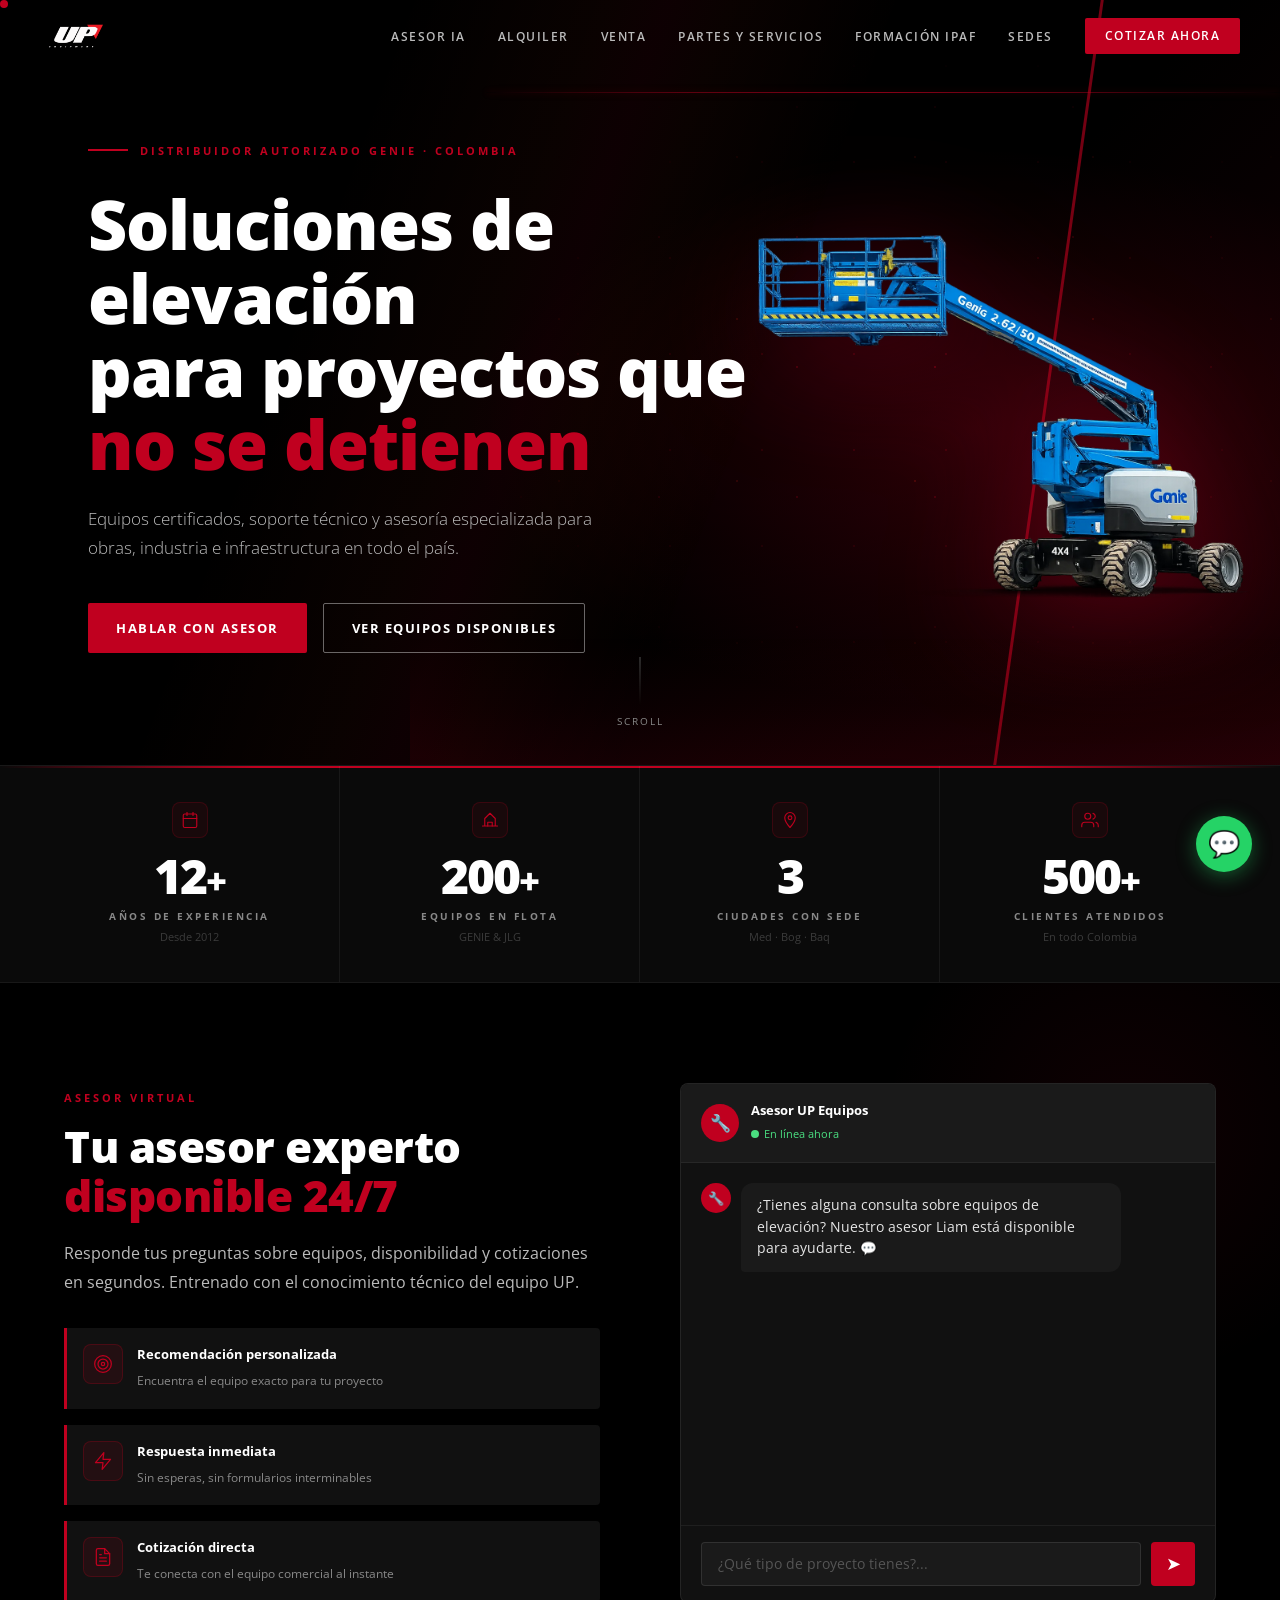
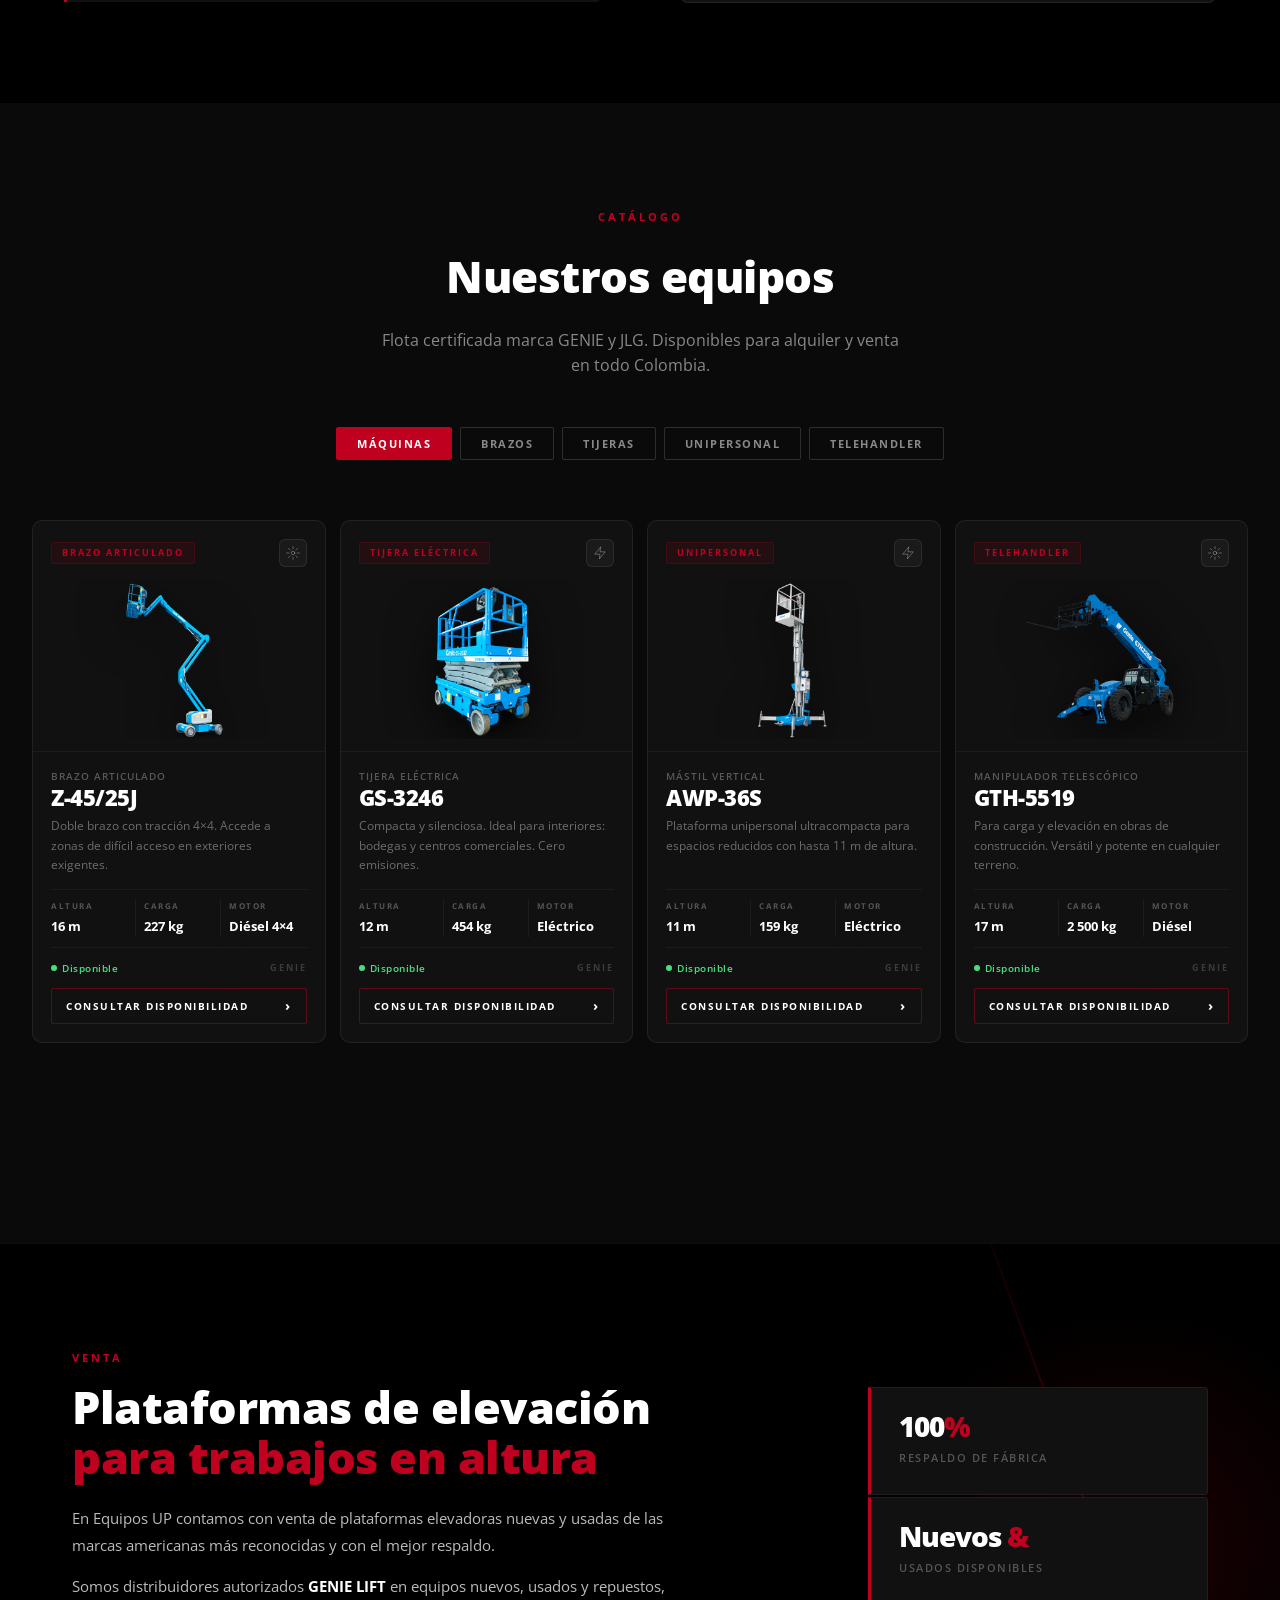
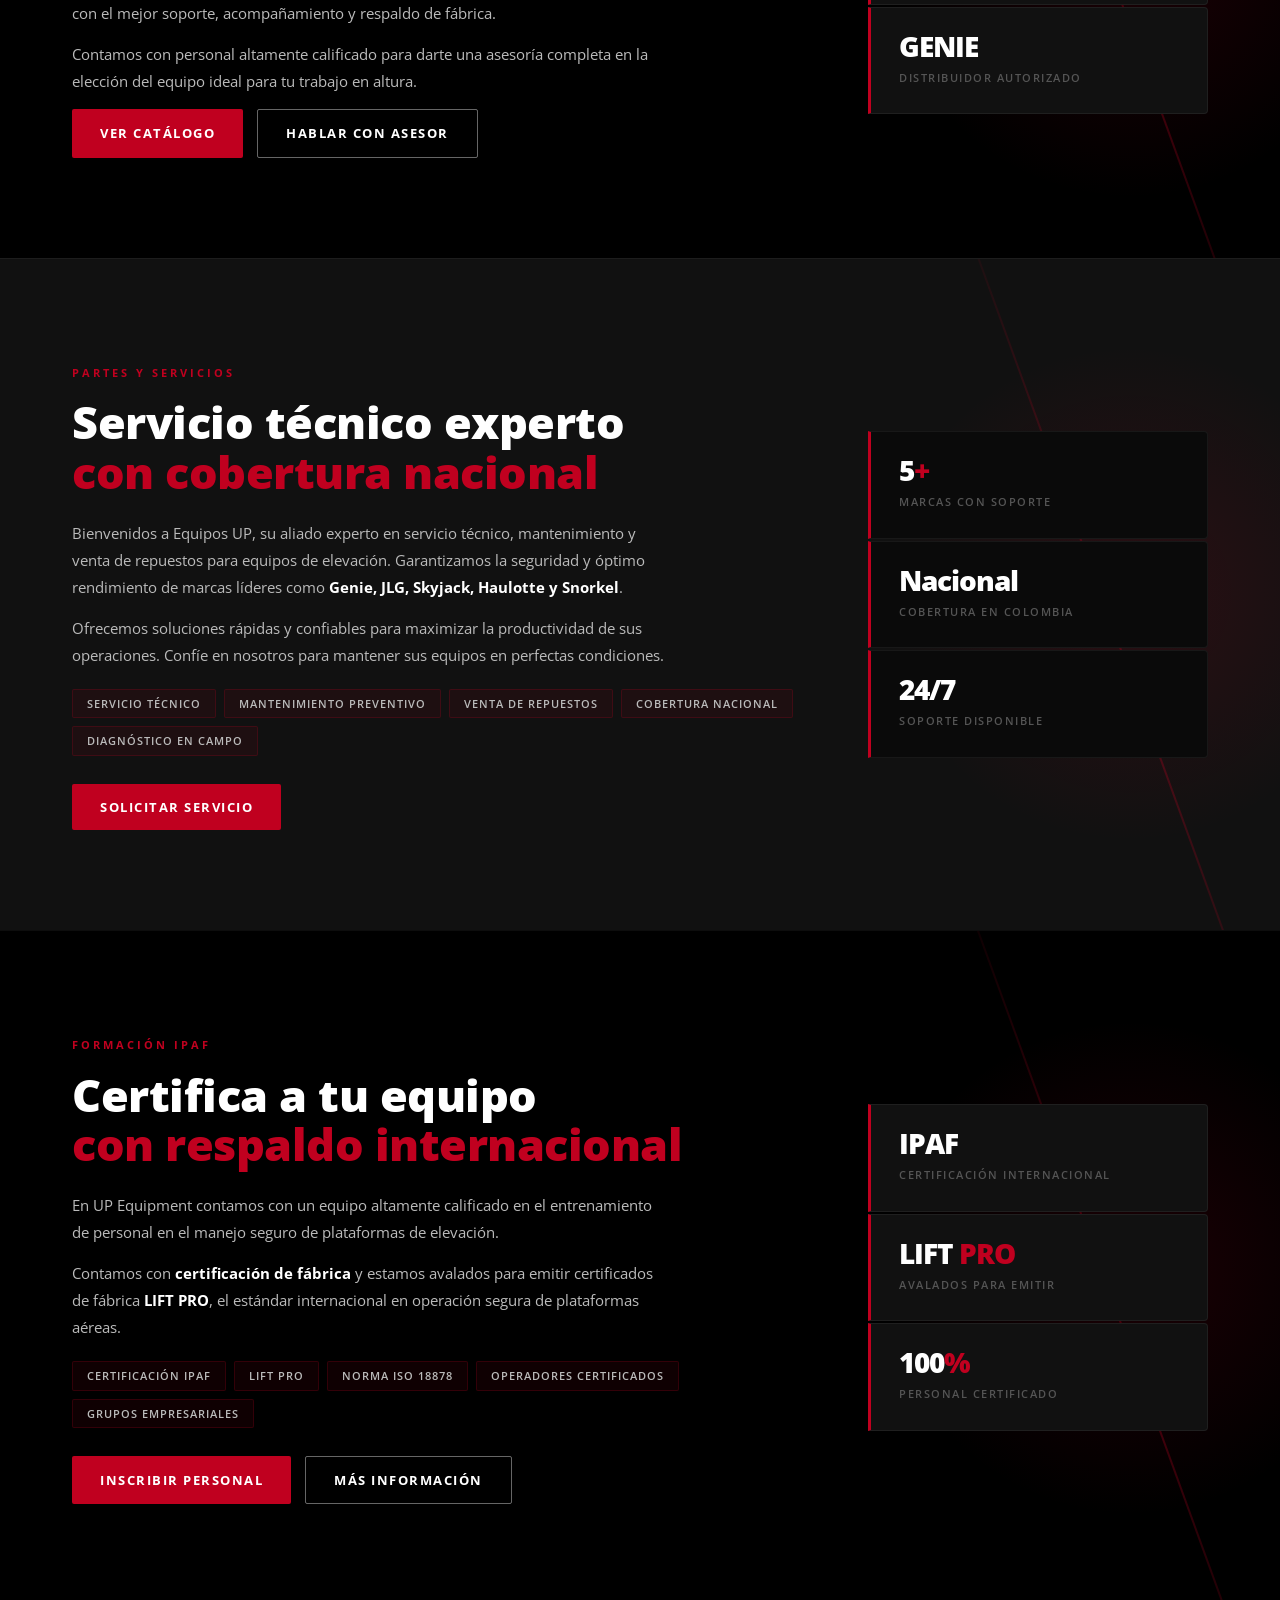
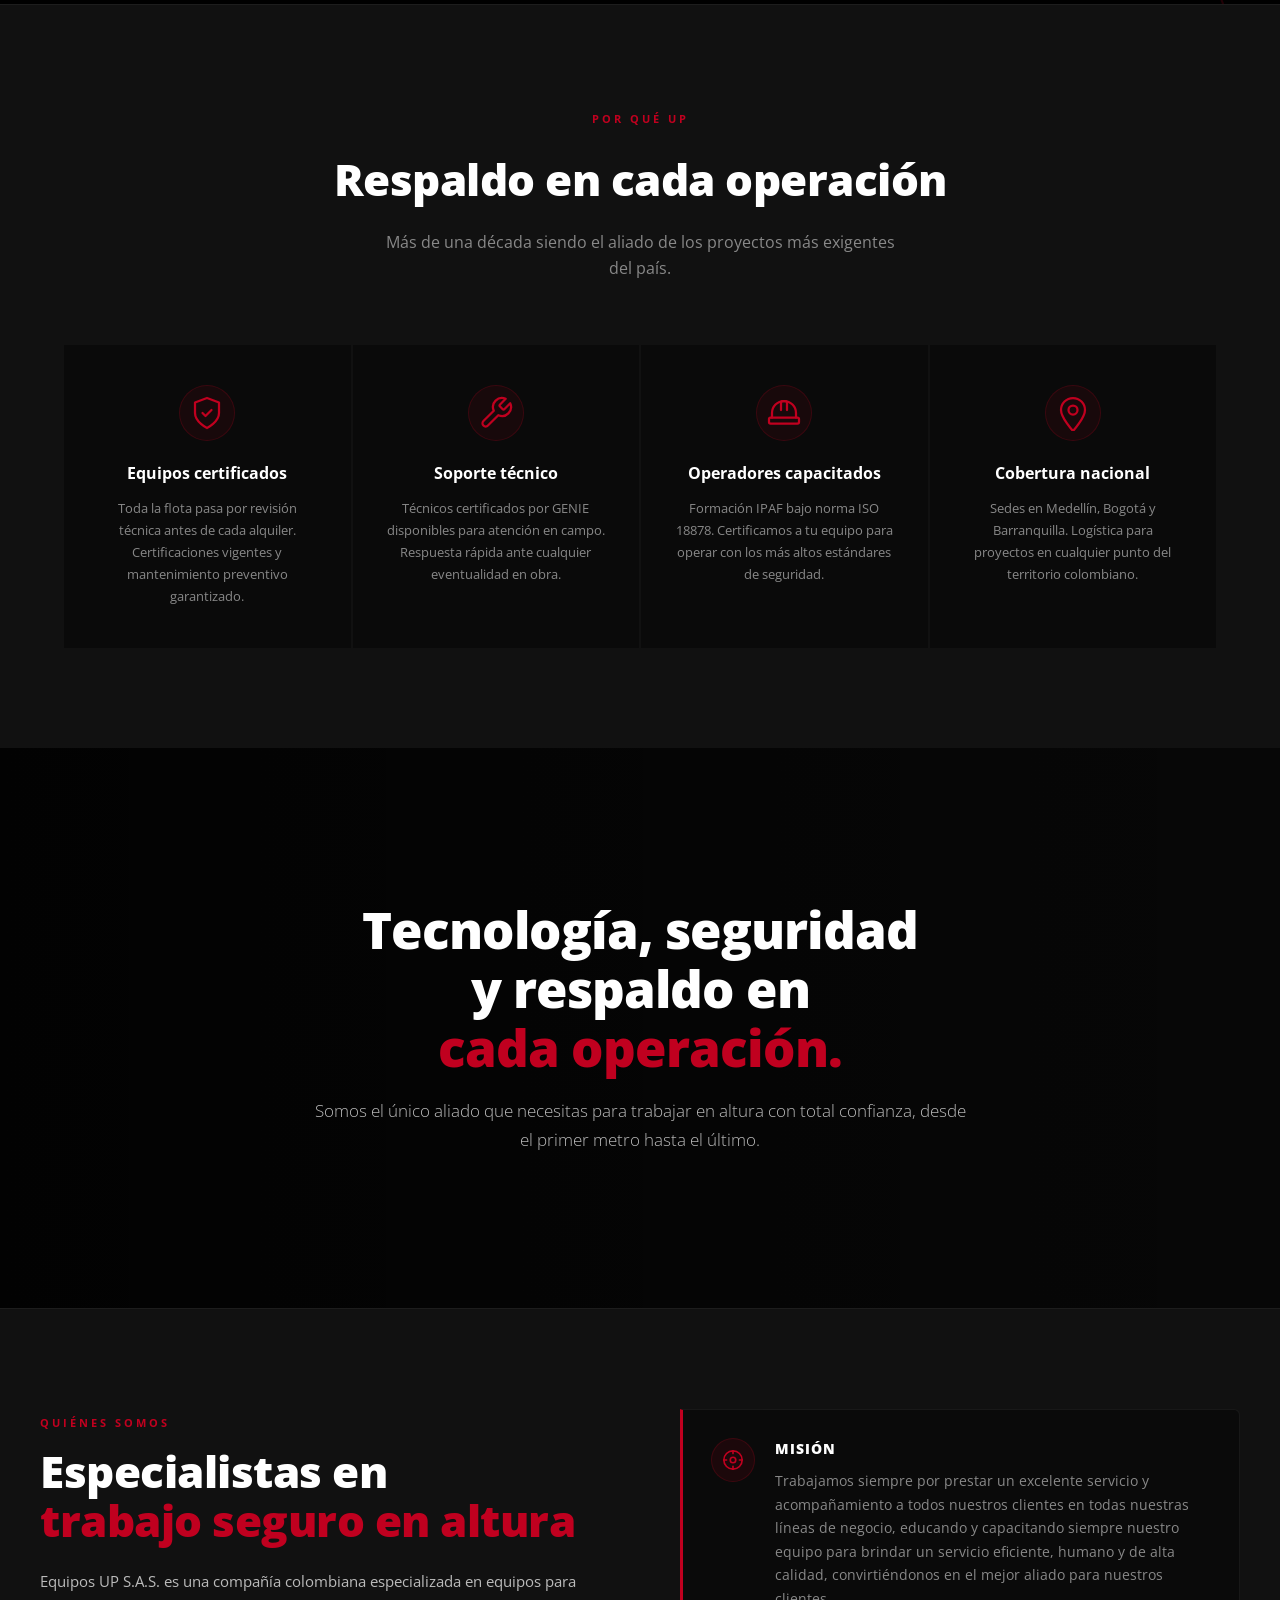
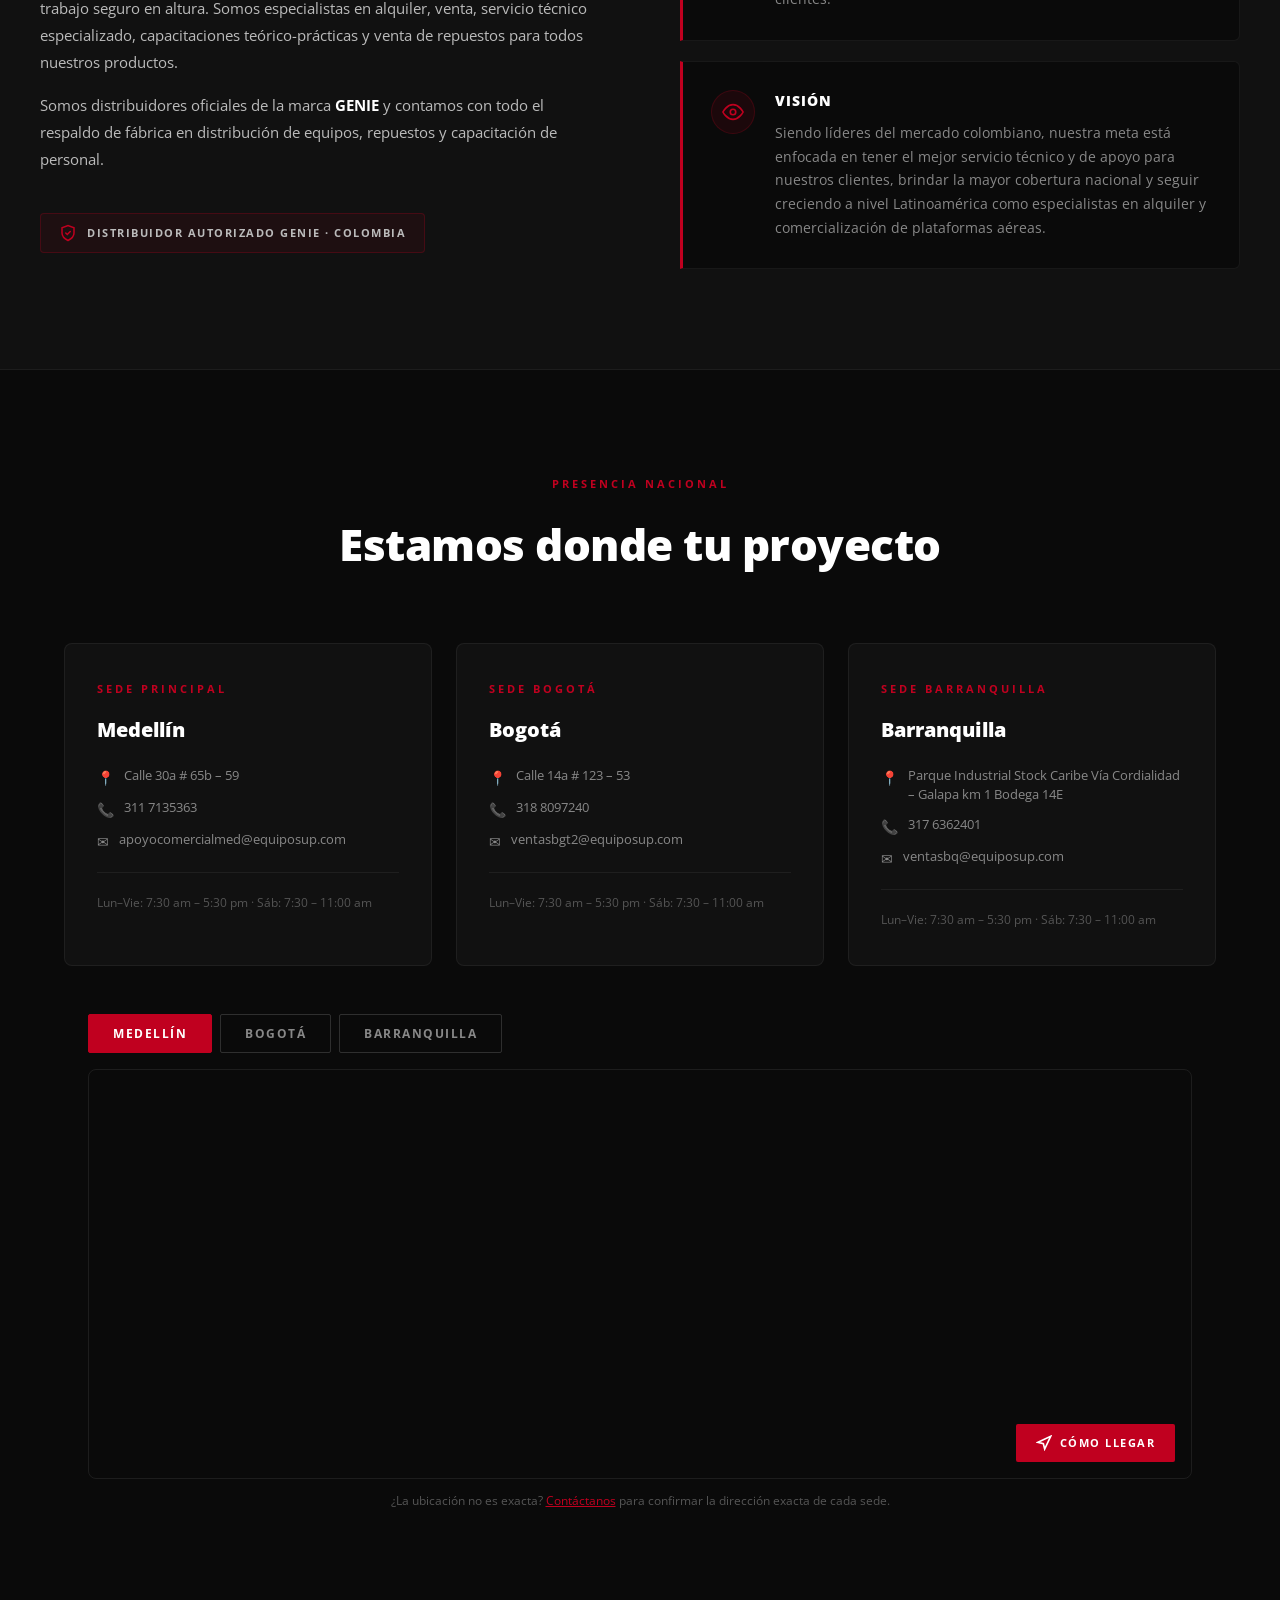
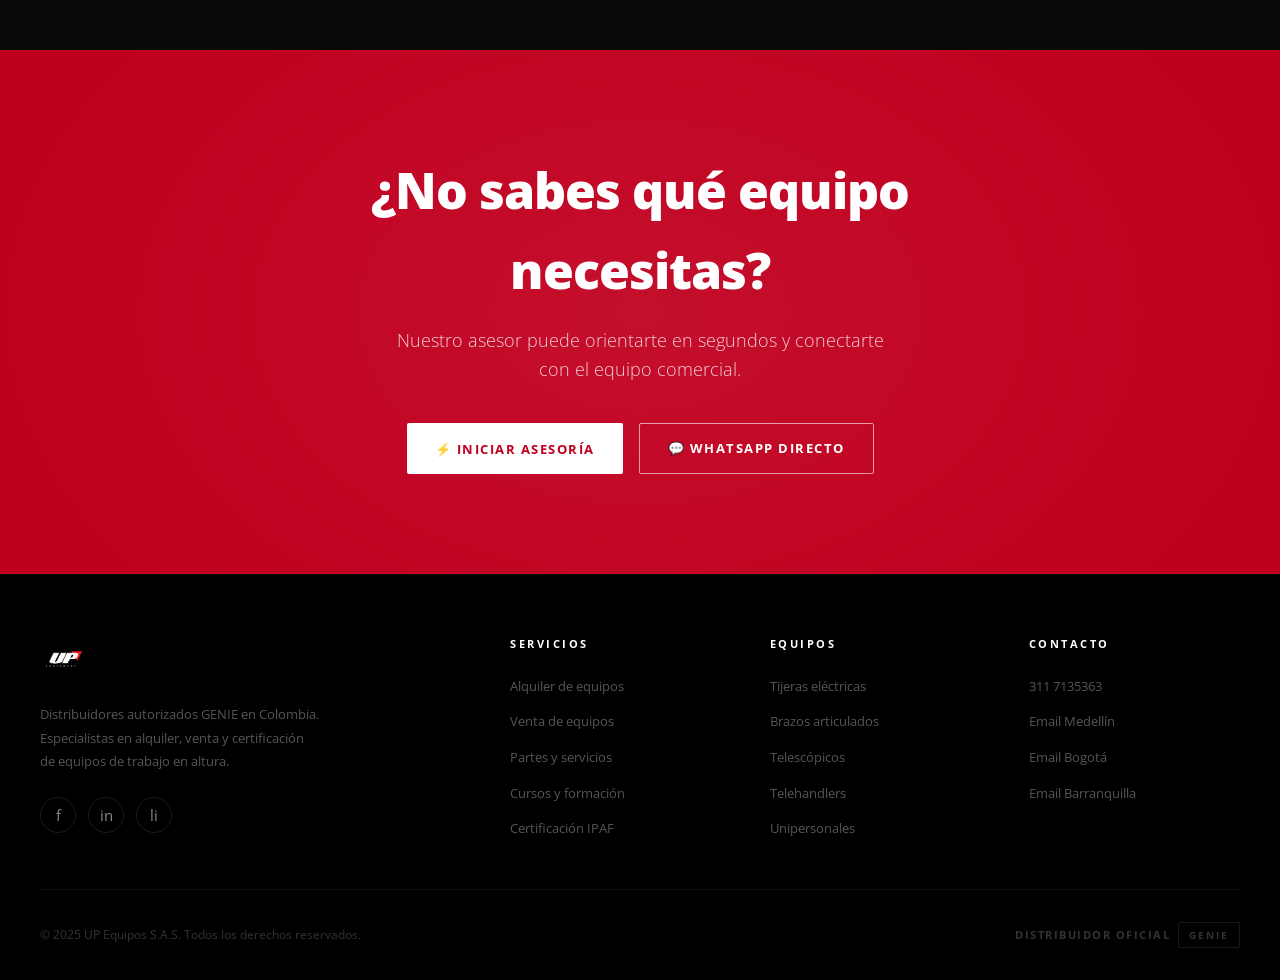
==== commit 13dfba76: "Modulo de cotizaciones: Liam genera cotizaciones desde el chat - Edge Function up-cotizar: calcula e" ====
--- a/index.html
+++ b/index.html
@@ -17,11 +17,11 @@
 
   <!-- Open Graph -->
   <meta property="og:type" content="website">
-  <meta property="og:url" content="https://equiposup.com/">
+  <meta property="og:url" content="https://pagina-up.onrender.com/">
   <meta property="og:title" content="UP Equipos — Plataformas Elevadoras | Distribuidor GENIE Colombia">
   <meta property="og:description" content="Distribuidor autorizado GENIE en Colombia. Alquiler y venta de plataformas elevadoras certificadas en Medellín, Bogotá y Barranquilla.">
-  <meta property="og:image" content="https://equiposup.com/imagenes/og-image.png">
-  <meta property="og:image:secure_url" content="https://equiposup.com/imagenes/og-image.png">
+  <meta property="og:image" content="https://pagina-up.onrender.com/imagenes/og-image.png">
+  <meta property="og:image:secure_url" content="https://pagina-up.onrender.com/imagenes/og-image.png">
   <meta property="og:image:type" content="image/png">
   <meta property="og:image:width" content="1200">
   <meta property="og:image:height" content="630">
@@ -33,7 +33,7 @@
   <meta name="twitter:card" content="summary_large_image">
   <meta name="twitter:title" content="UP Equipos — Plataformas Elevadoras">
   <meta name="twitter:description" content="Distribuidor autorizado GENIE en Colombia. Alquiler y venta de plataformas elevadoras certificadas.">
-  <meta name="twitter:image" content="https://equiposup.com/imagenes/og-image.png">
+  <meta name="twitter:image" content="https://pagina-up.onrender.com/imagenes/og-image.png">
   <meta name="twitter:image:alt" content="UP Equipment — Plataformas elevadoras, distribuidor GENIE Colombia">
 
   <!-- Schema.org -->
@@ -45,7 +45,7 @@
     "description": "Distribuidor autorizado GENIE en Colombia. Especialistas en alquiler, venta y servicio técnico de plataformas elevadoras.",
     "url": "https://equiposup.com",
     "logo": "https://equiposup.com/IMAGENES%20POR%20INCORPORAR/logo%20up.png",
-    "image": "https://equiposup.com/imagenes/og-image.png",
+    "image": "https://pagina-up.onrender.com/imagenes/og-image.png",
     "telephone": ["+573117135363", "+573188097240", "+573176362401"],
     "address": [
       {
@@ -1279,6 +1279,7 @@
 
   <!-- Scripts -->
   <script src="js/config.js"></script>
+  <script src="js/cotizador.js"></script>
   <script src="js/assistant.js"></script>
   <script src="js/main.js"></script>
 
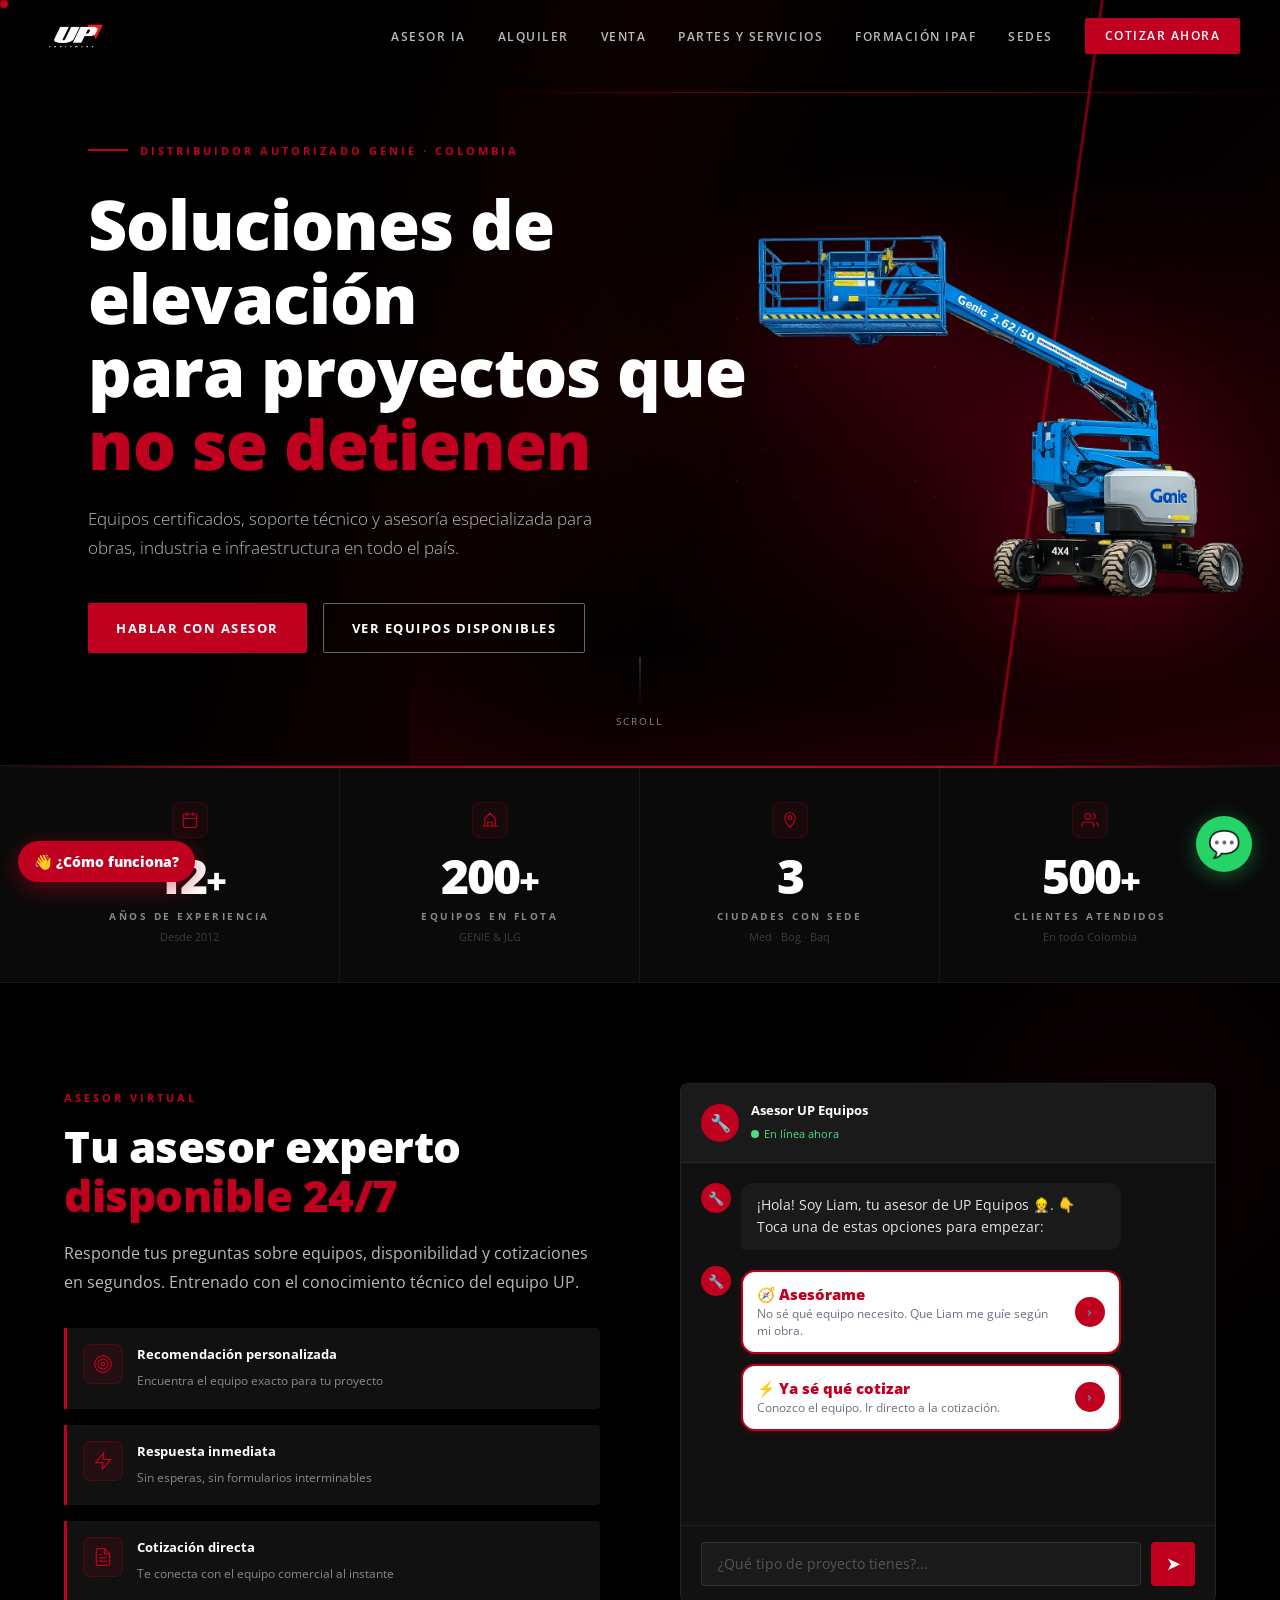
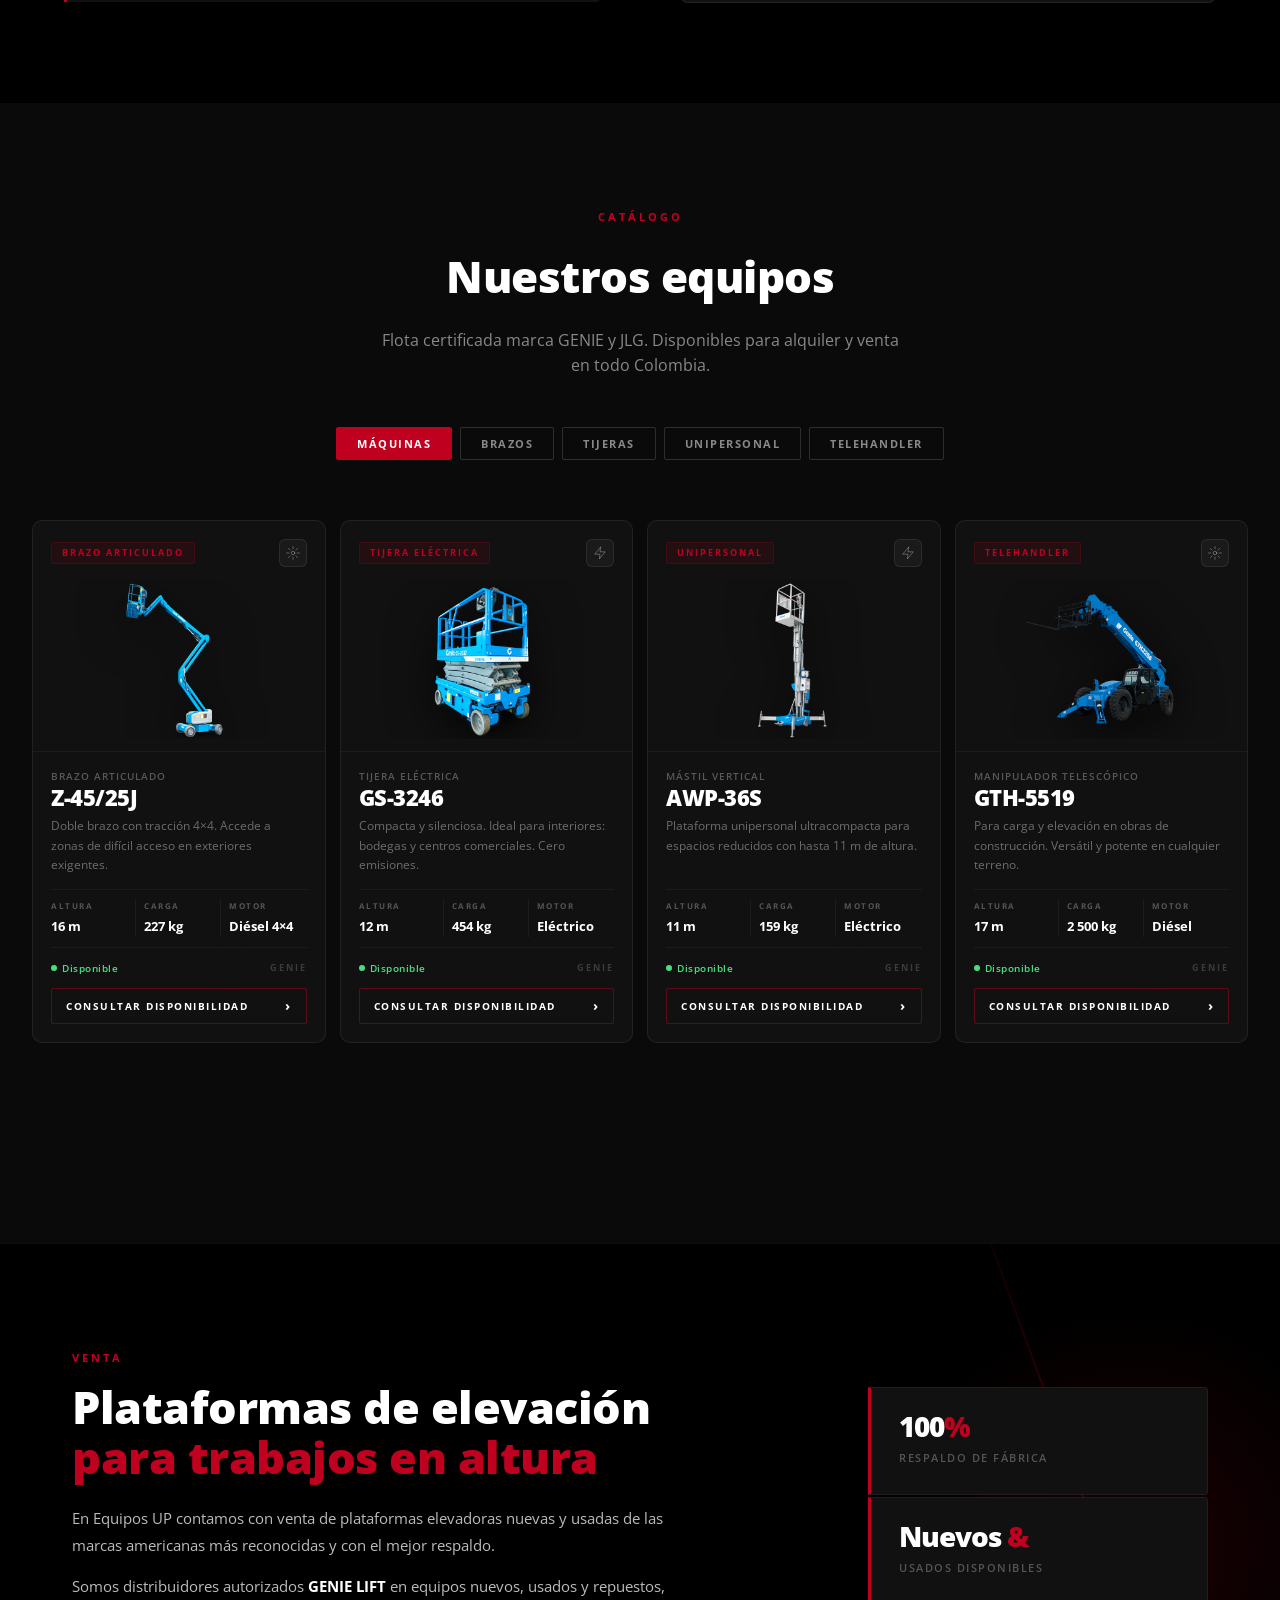
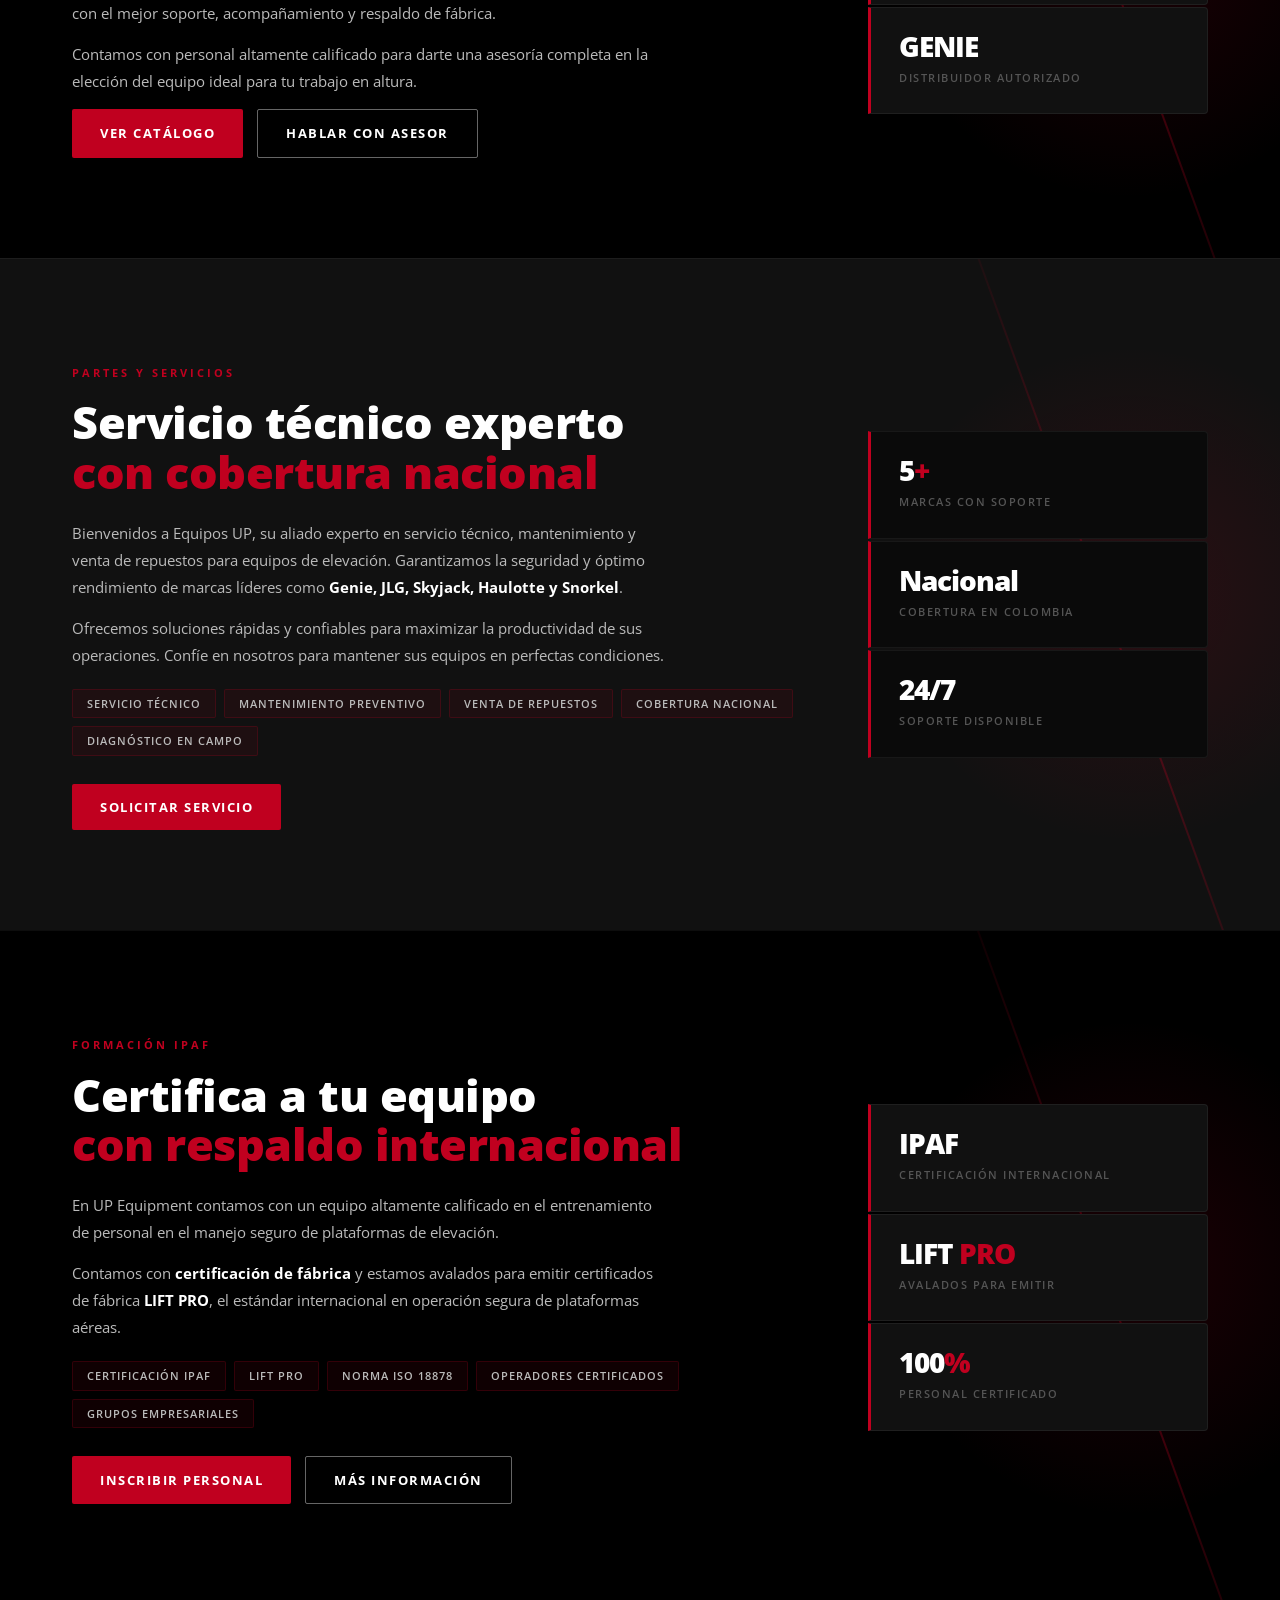
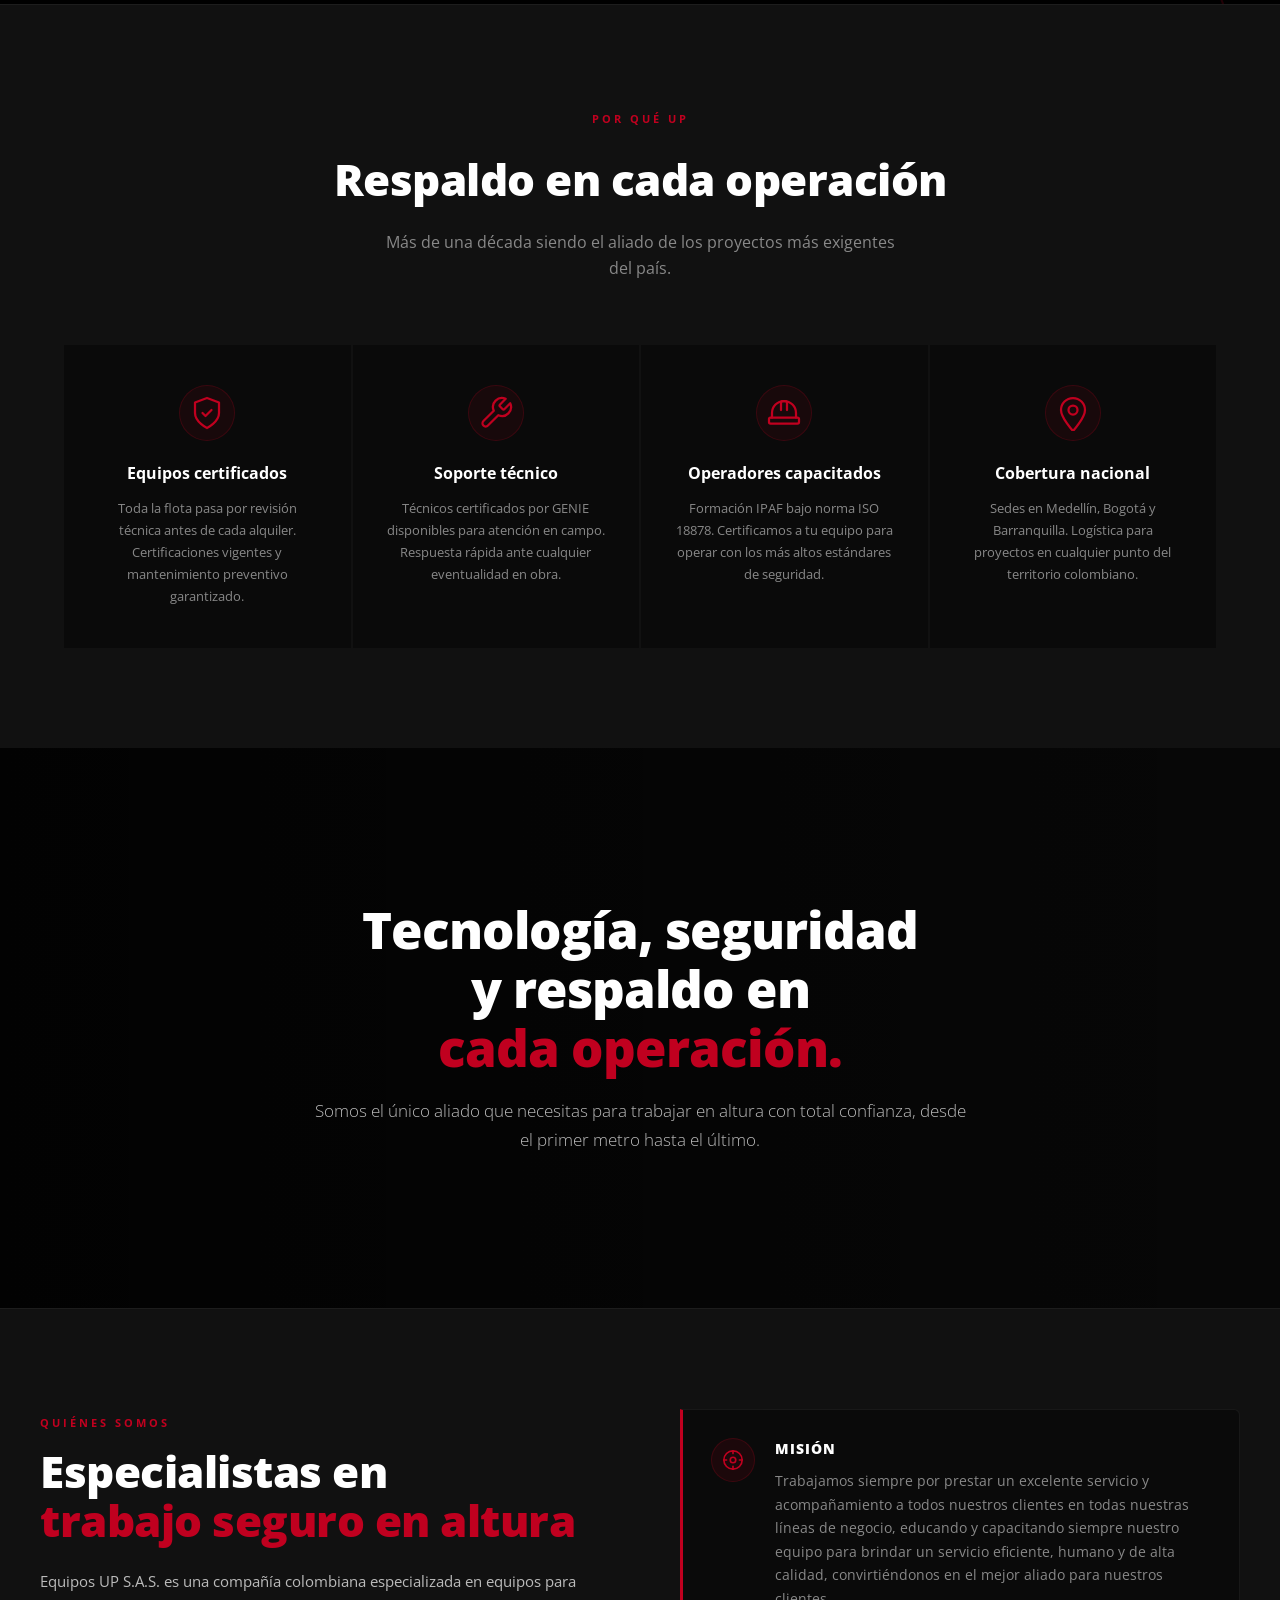
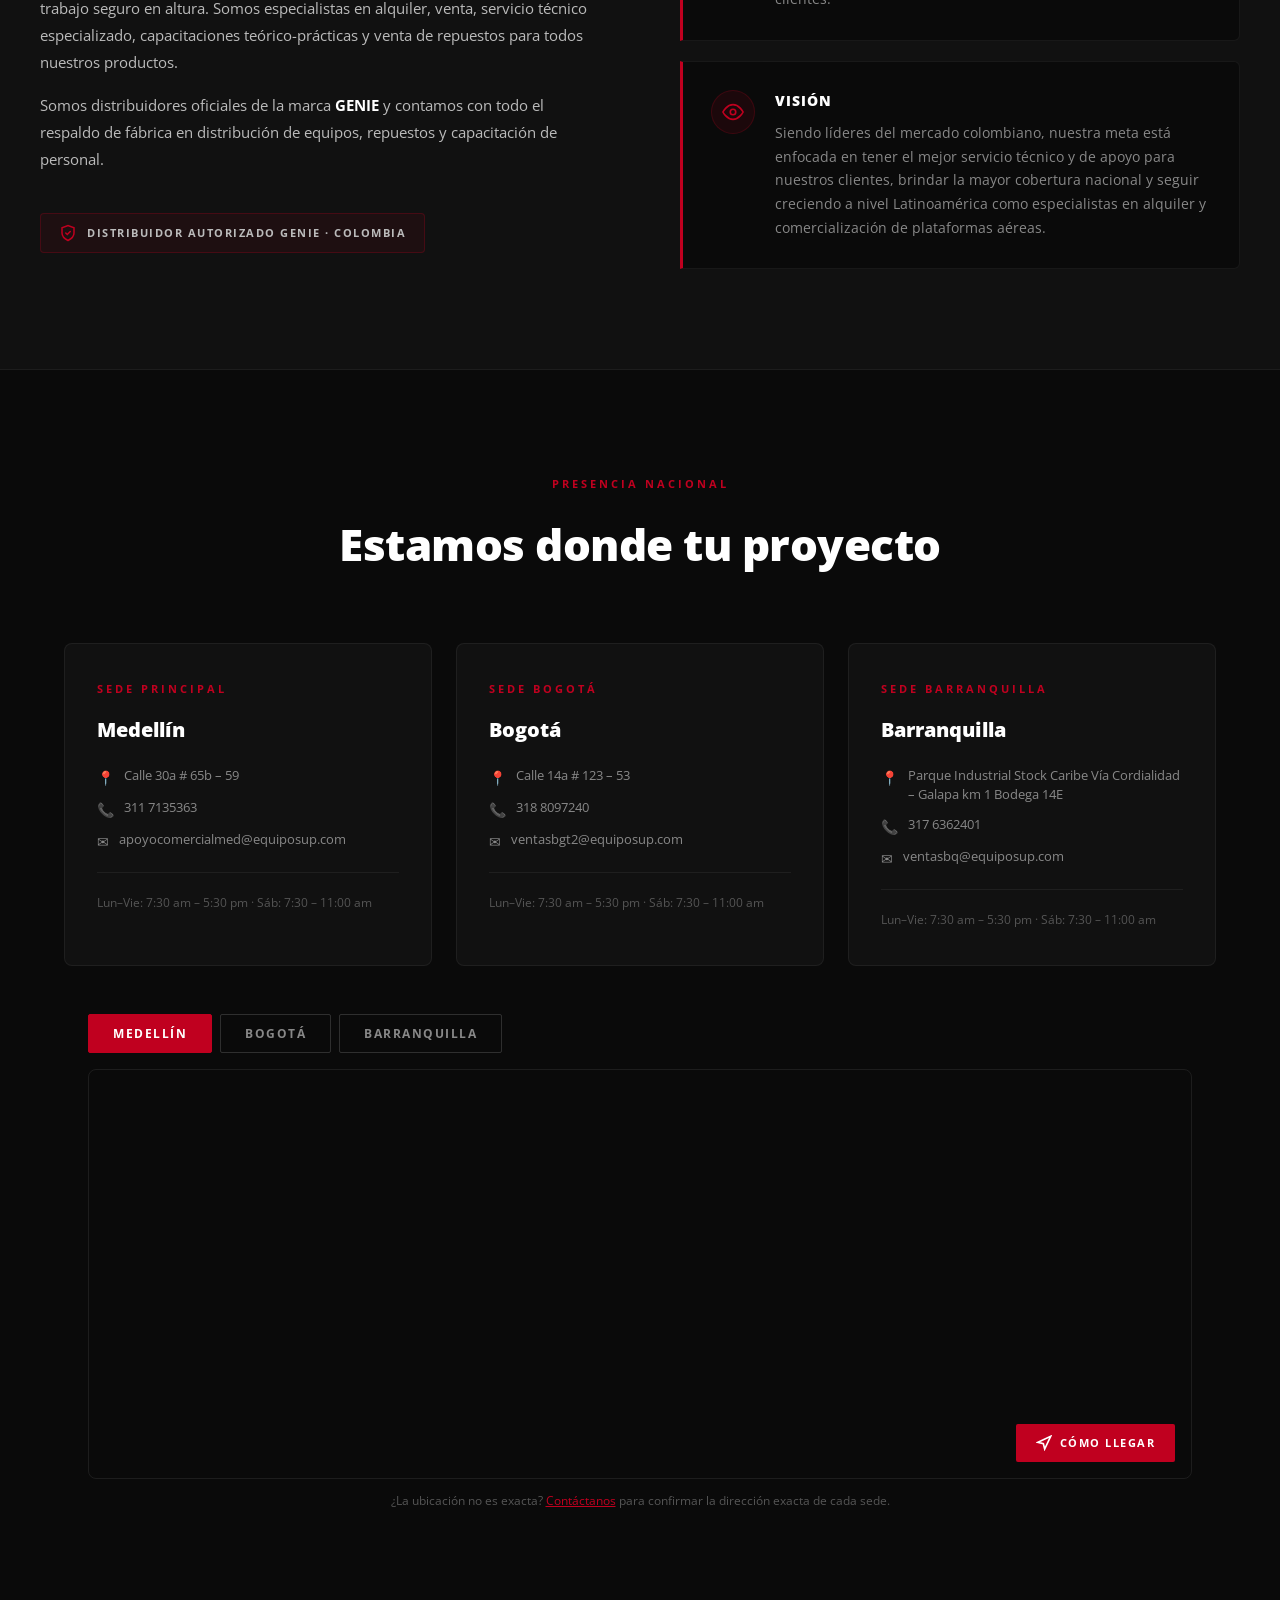
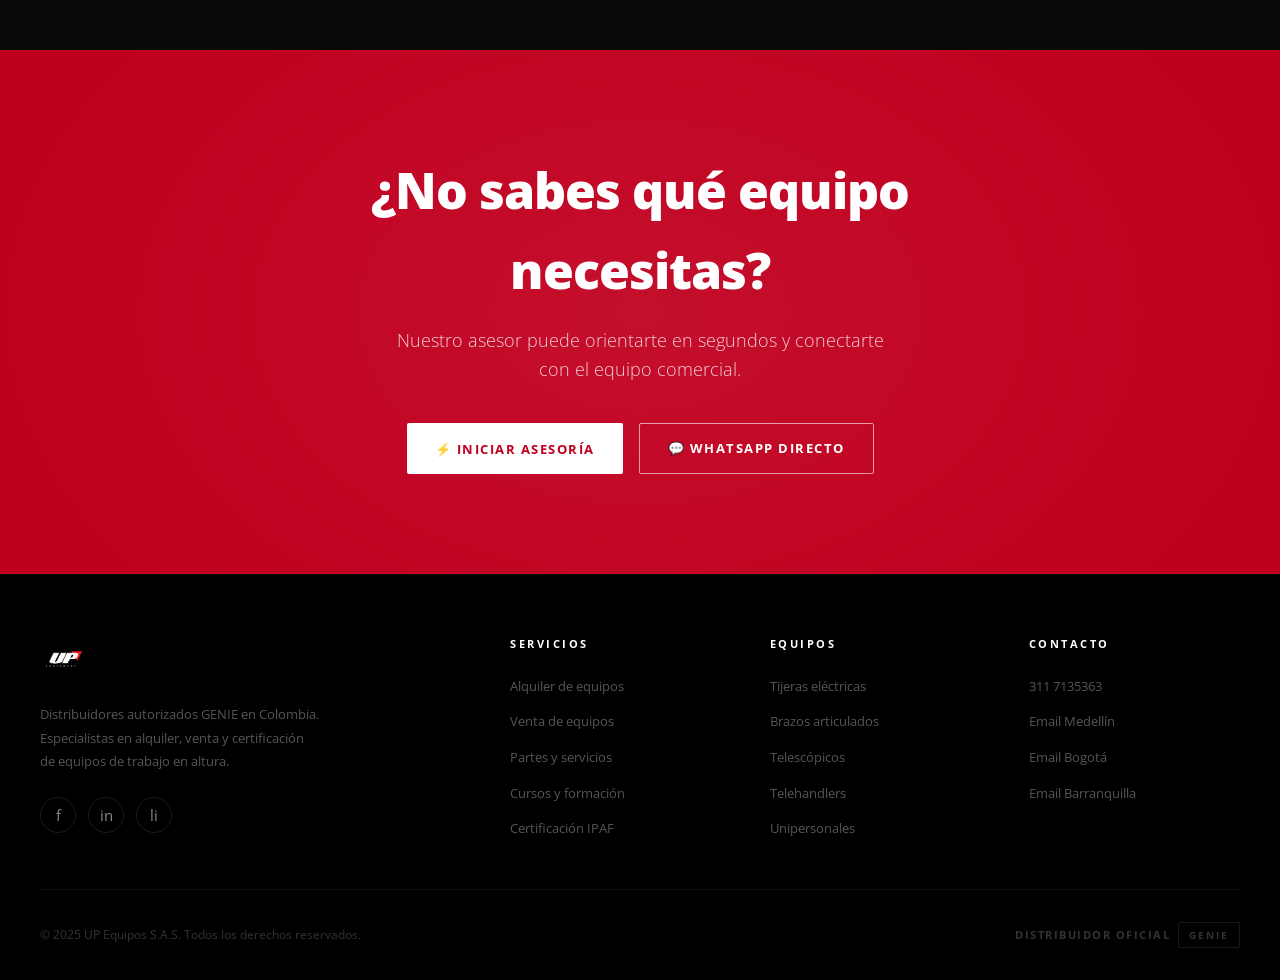
==== commit d4eb545c: "Merge: modo presentacion (la pagina se vende sola)" ====
--- a/index.html
+++ b/index.html
@@ -1282,6 +1282,7 @@
   <script src="js/cotizador.js"></script>
   <script src="js/assistant.js"></script>
   <script src="js/main.js"></script>
+  <script src="js/presentacion.js"></script>
 
 <script>
 (function(){
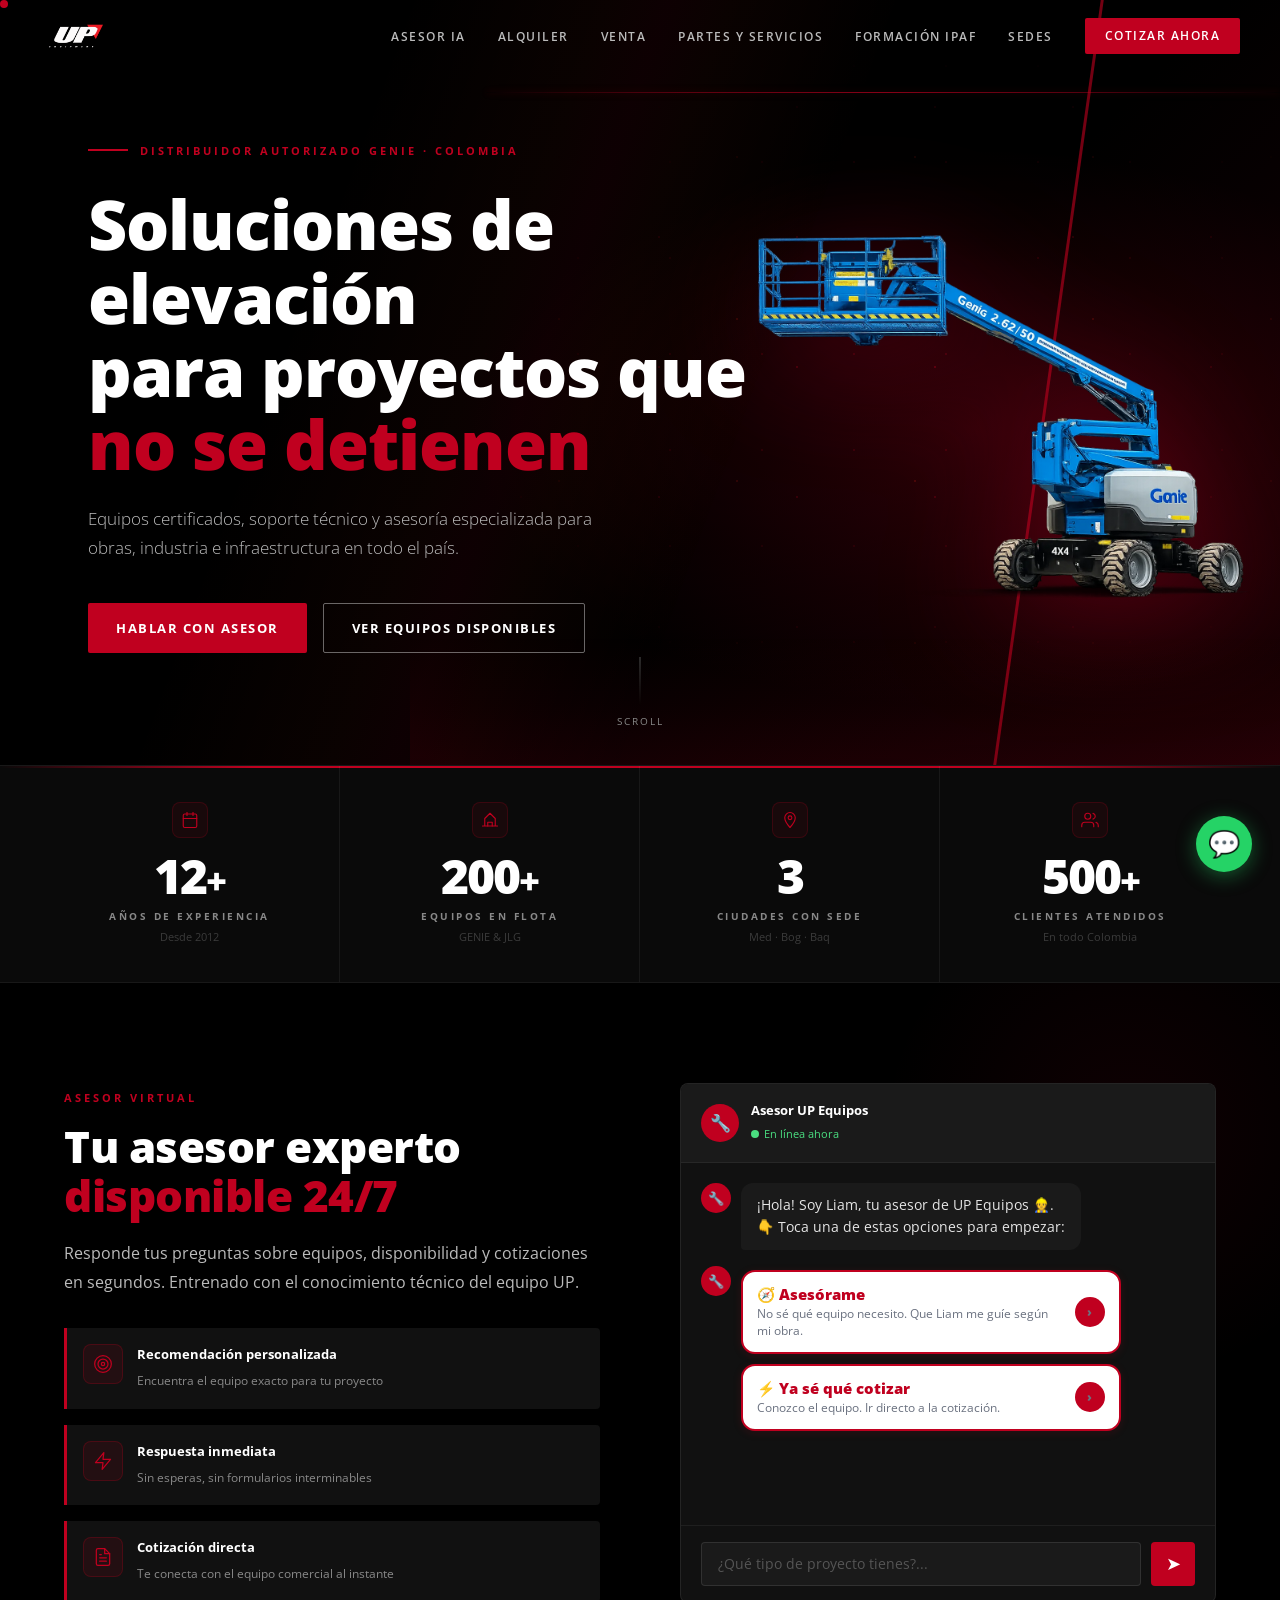
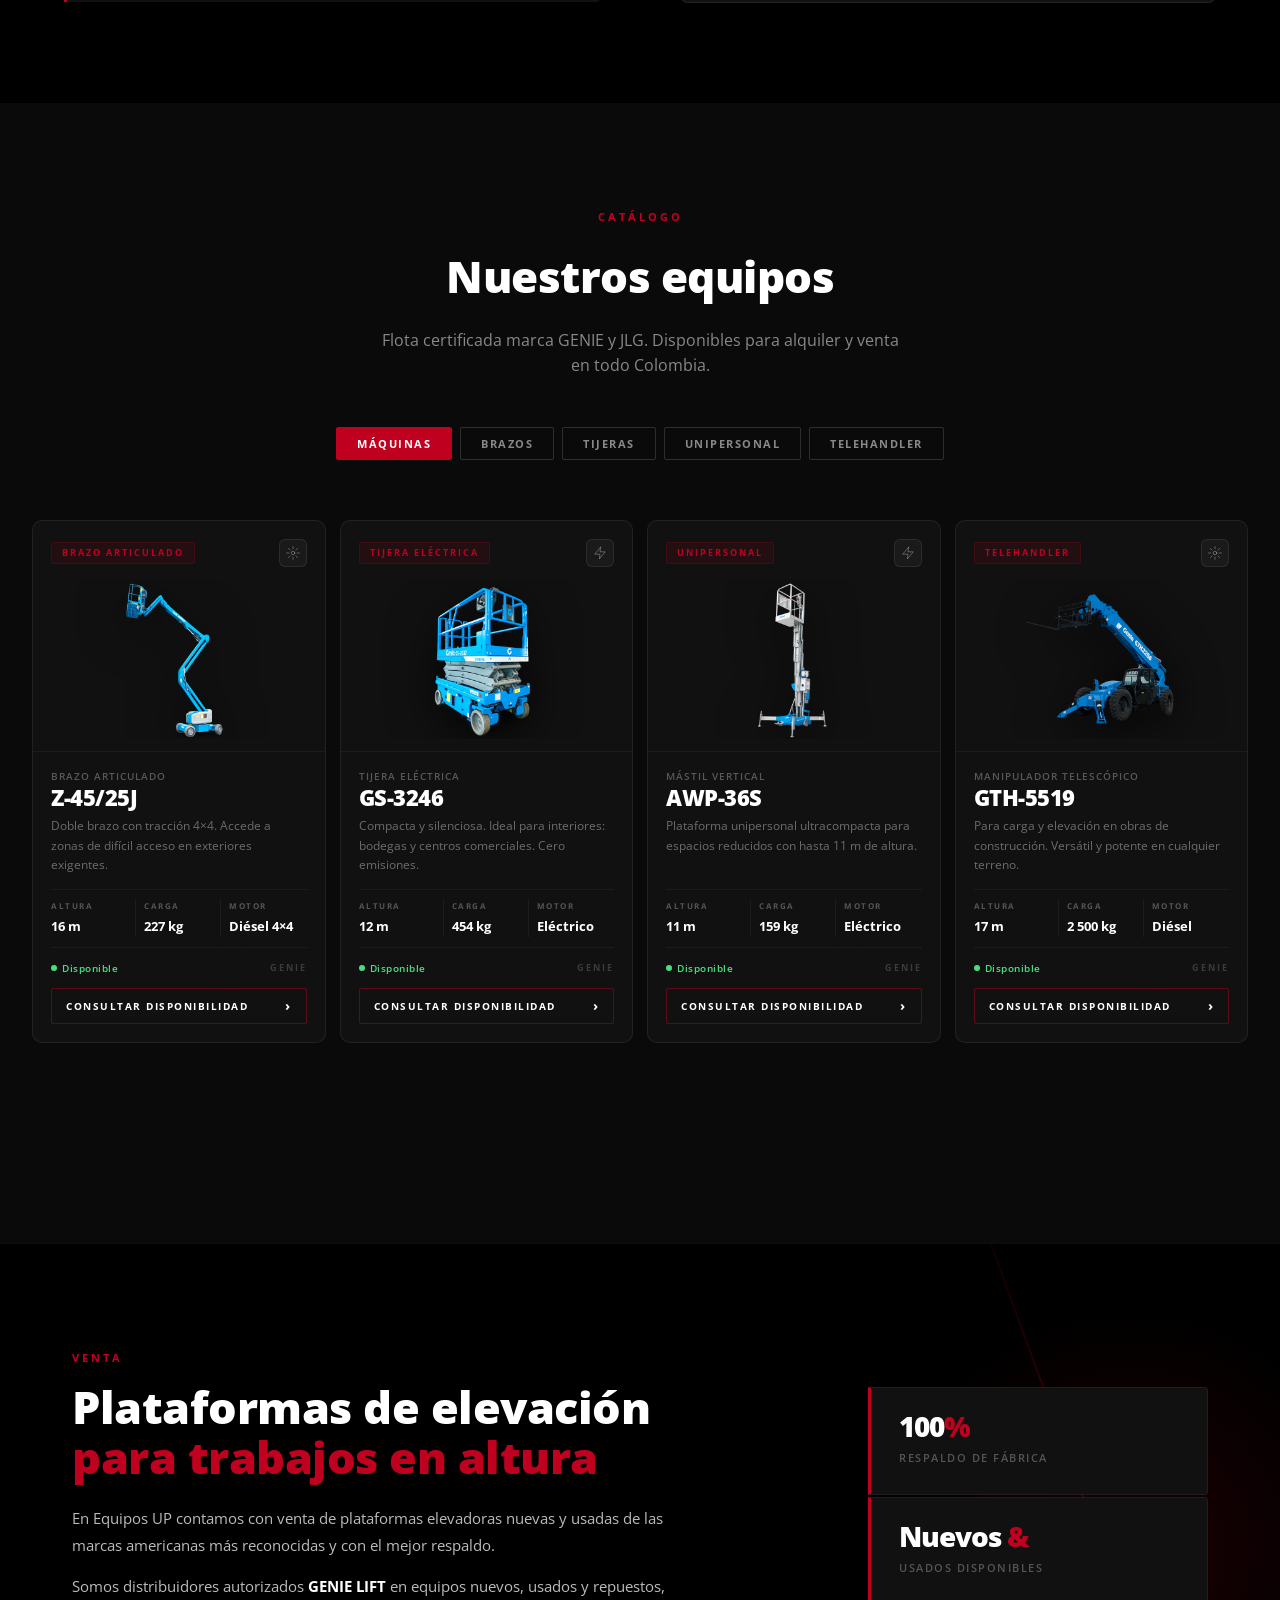
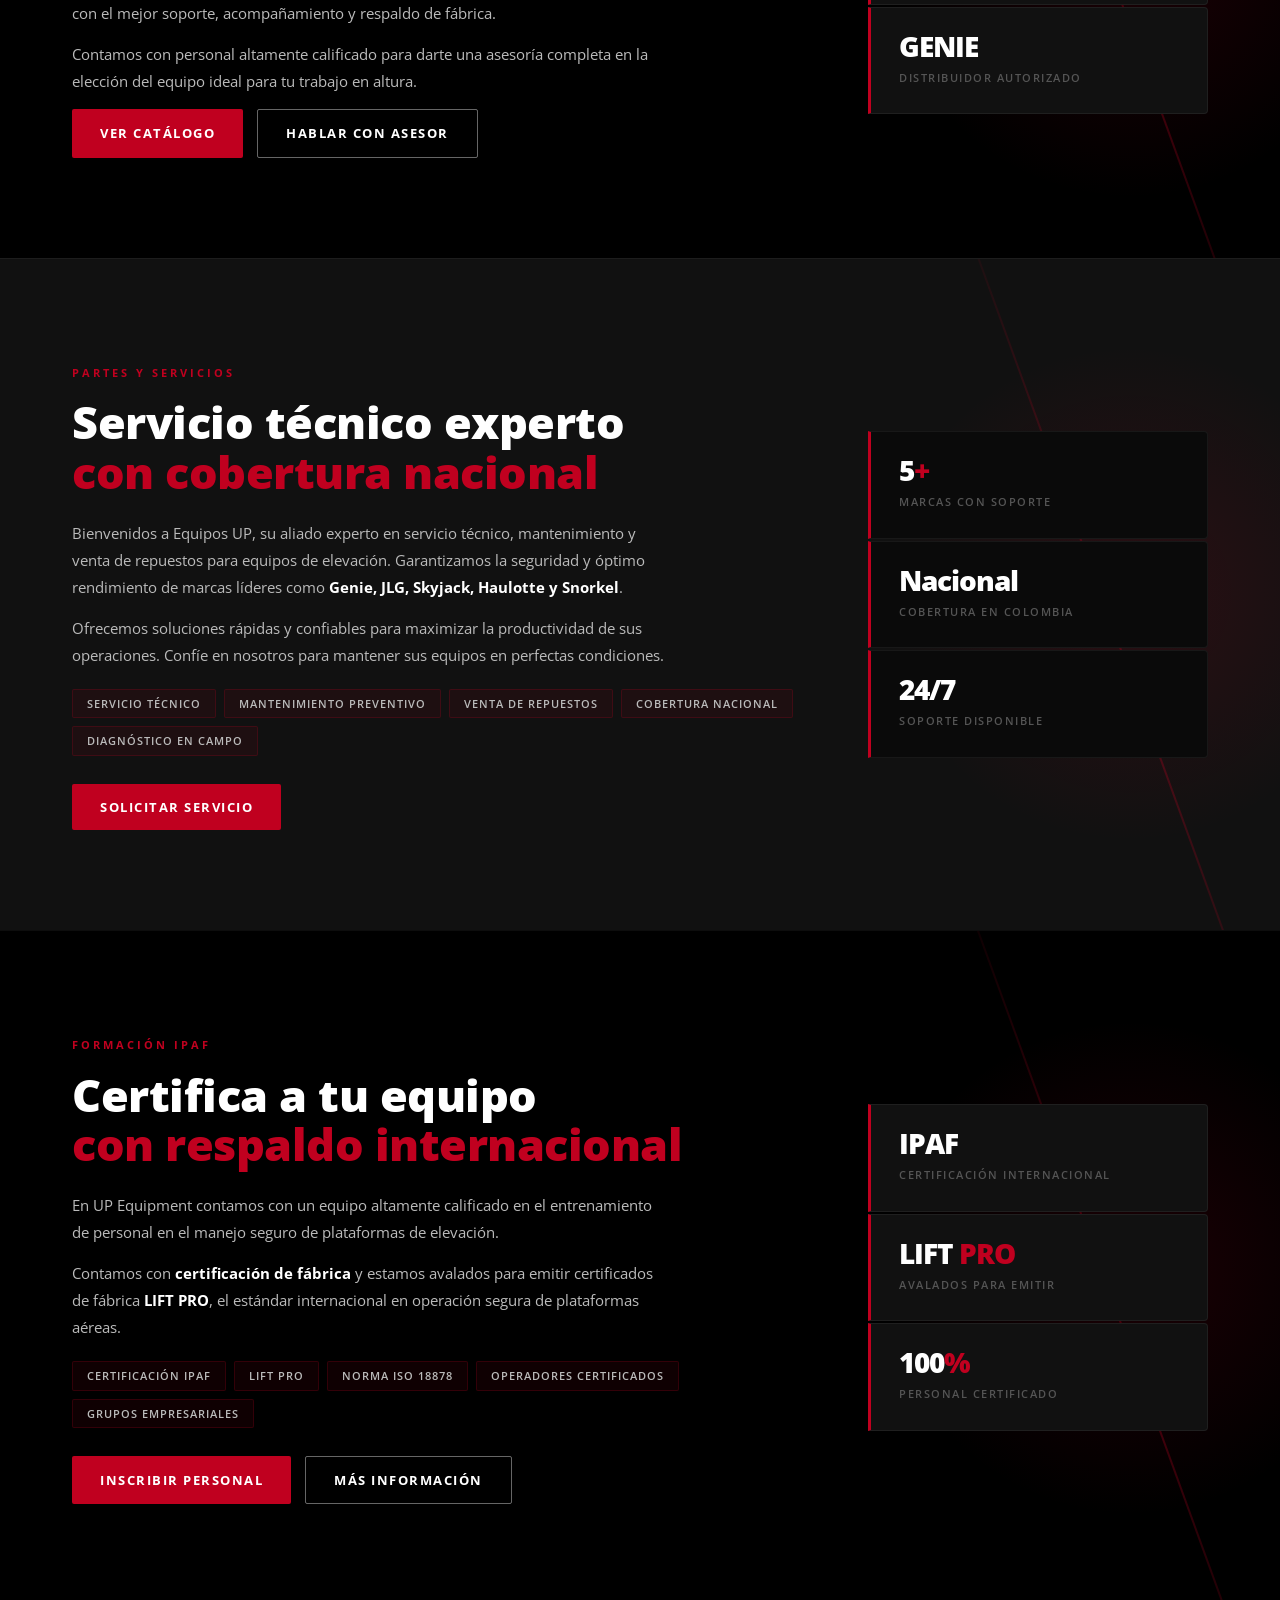
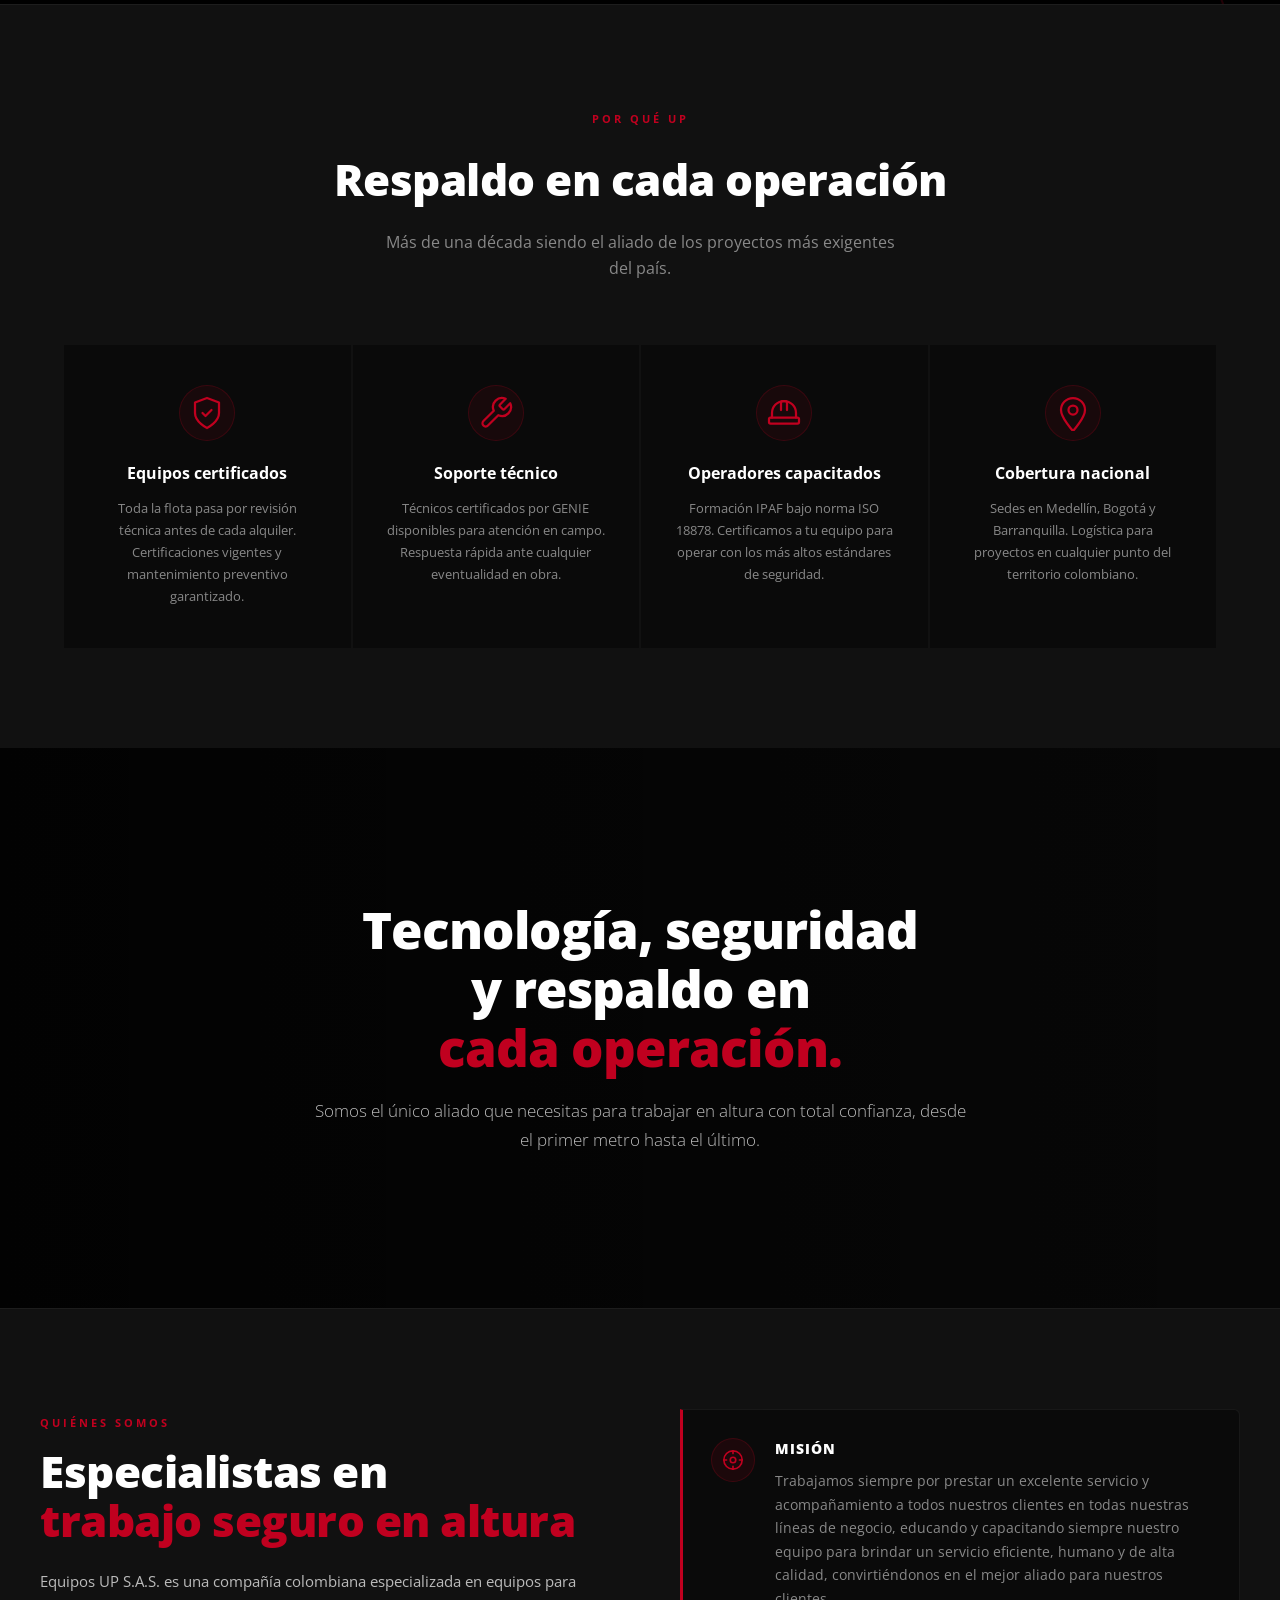
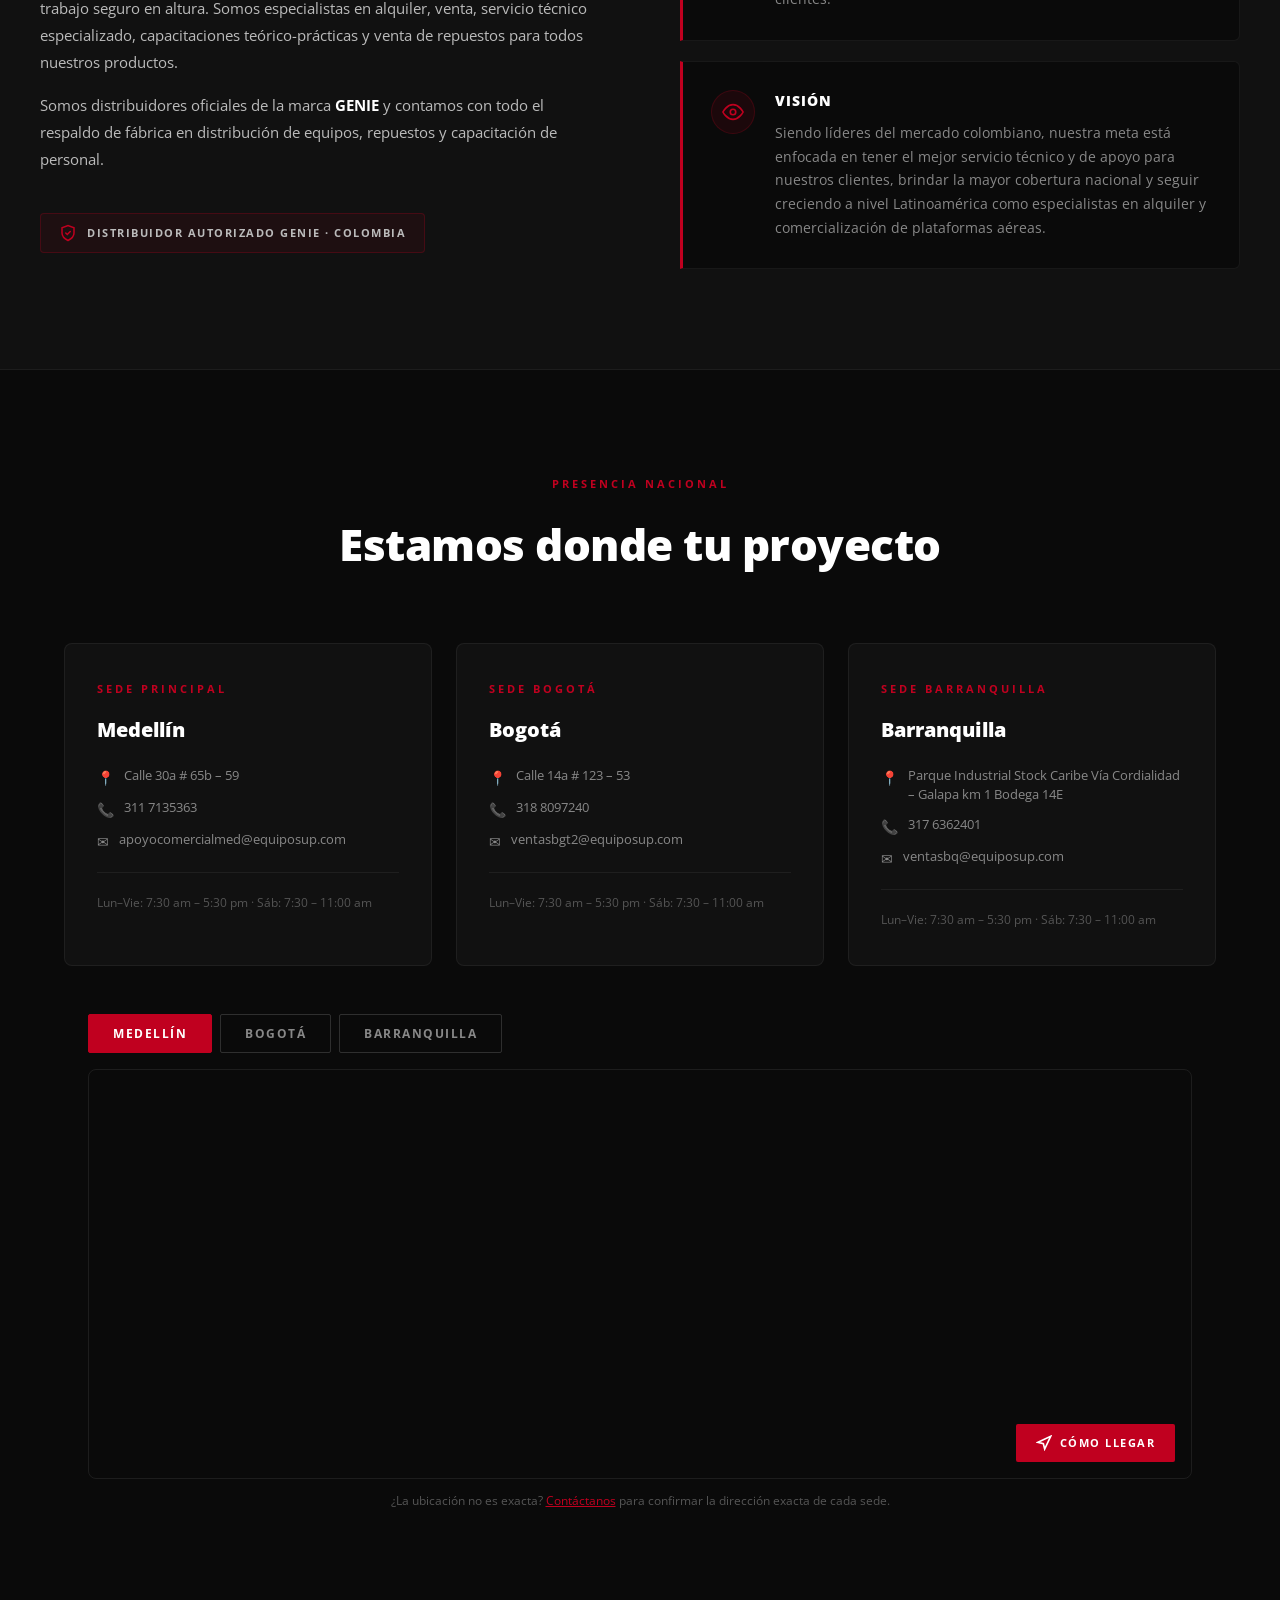
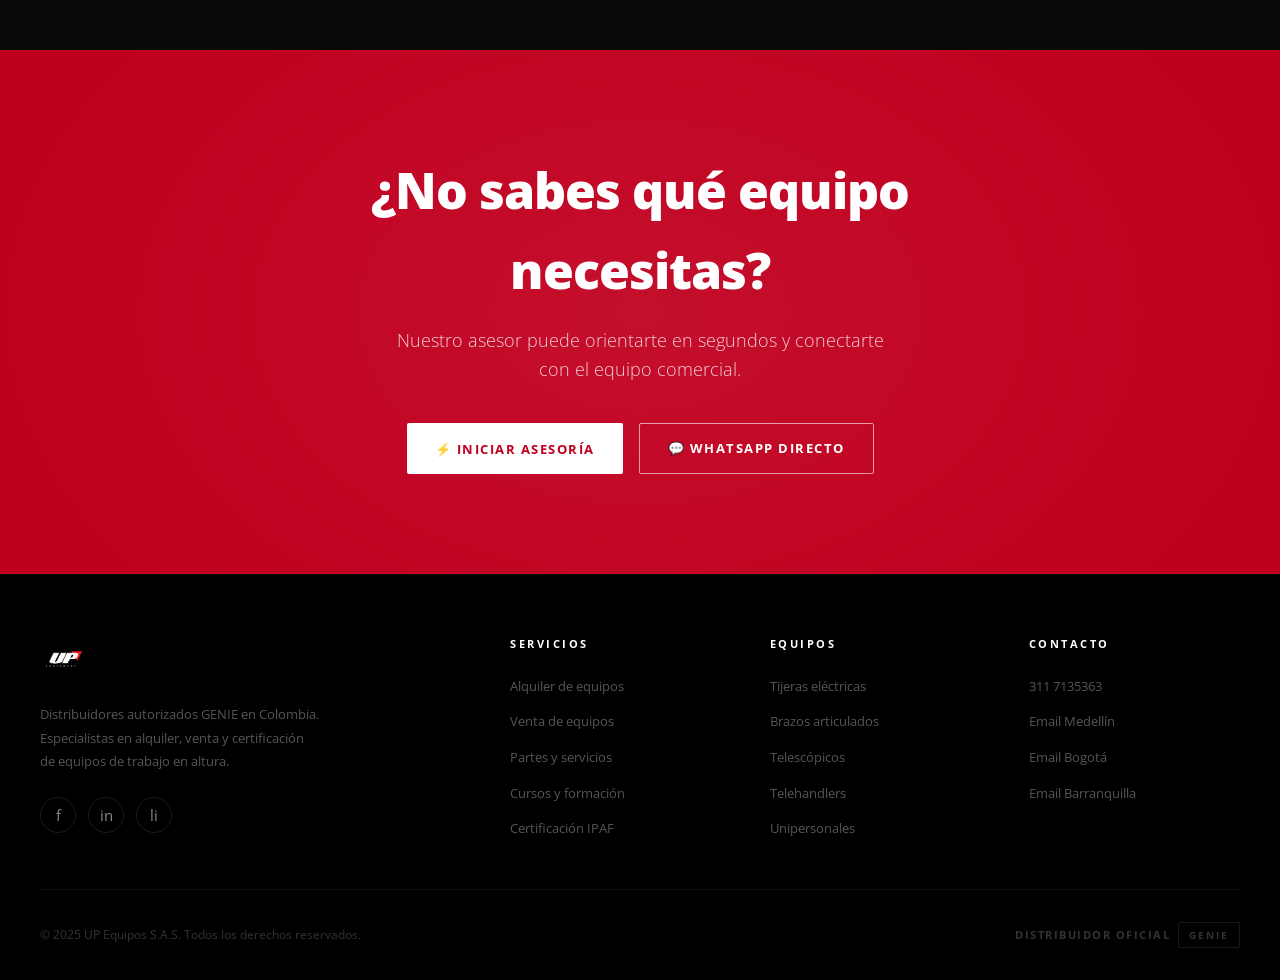
==== commit a1151caa: "Merge: SEO al dominio en vivo (onrender)" ====
--- a/index.html
+++ b/index.html
@@ -13,7 +13,7 @@
   <meta name="keywords" content="manlift, plataformas elevadoras, alquiler tijera eléctrica, brazo articulado, GENIE Colombia, IPAF, trabajo en altura">
   <meta name="robots" content="index, follow">
   <meta name="author" content="UP Equipos S.A.S.">
-  <link rel="canonical" href="https://equiposup.com/">
+  <link rel="canonical" href="https://pagina-up.onrender.com/">
 
   <!-- Open Graph -->
   <meta property="og:type" content="website">
@@ -43,8 +43,8 @@
     "@type": "LocalBusiness",
     "name": "UP Equipos S.A.S.",
     "description": "Distribuidor autorizado GENIE en Colombia. Especialistas en alquiler, venta y servicio técnico de plataformas elevadoras.",
-    "url": "https://equiposup.com",
-    "logo": "https://equiposup.com/IMAGENES%20POR%20INCORPORAR/logo%20up.png",
+    "url": "https://pagina-up.onrender.com",
+    "logo": "https://pagina-up.onrender.com/IMAGENES%20POR%20INCORPORAR/logo%20up.png",
     "image": "https://pagina-up.onrender.com/imagenes/og-image.png",
     "telephone": ["+573117135363", "+573188097240", "+573176362401"],
     "address": [
@@ -56,7 +56,7 @@
         "addressCountry": "CO"
       }
     ],
-    "sameAs": ["https://equiposup.com"],
+    "sameAs": ["https://pagina-up.onrender.com"],
     "priceRange": "$$",
     "openingHours": "Mo-Fr 07:30-17:30"
   }
